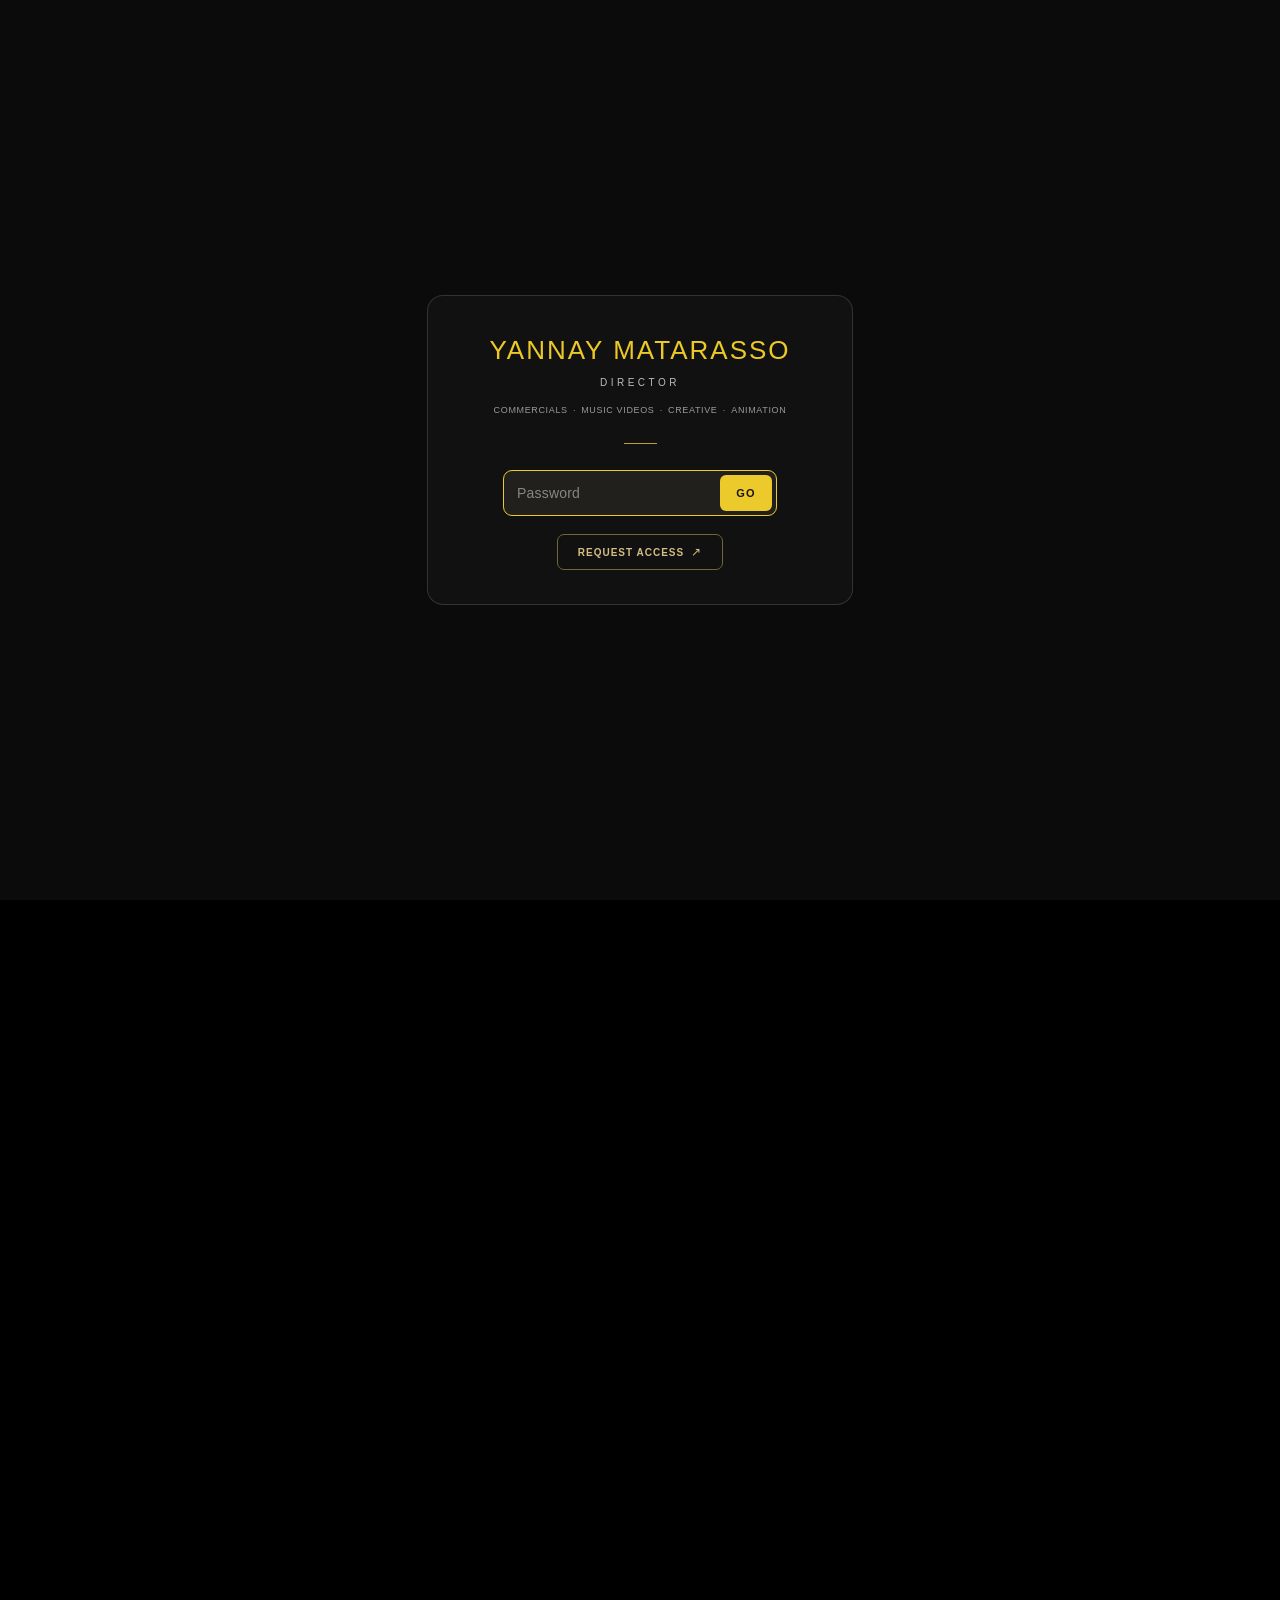
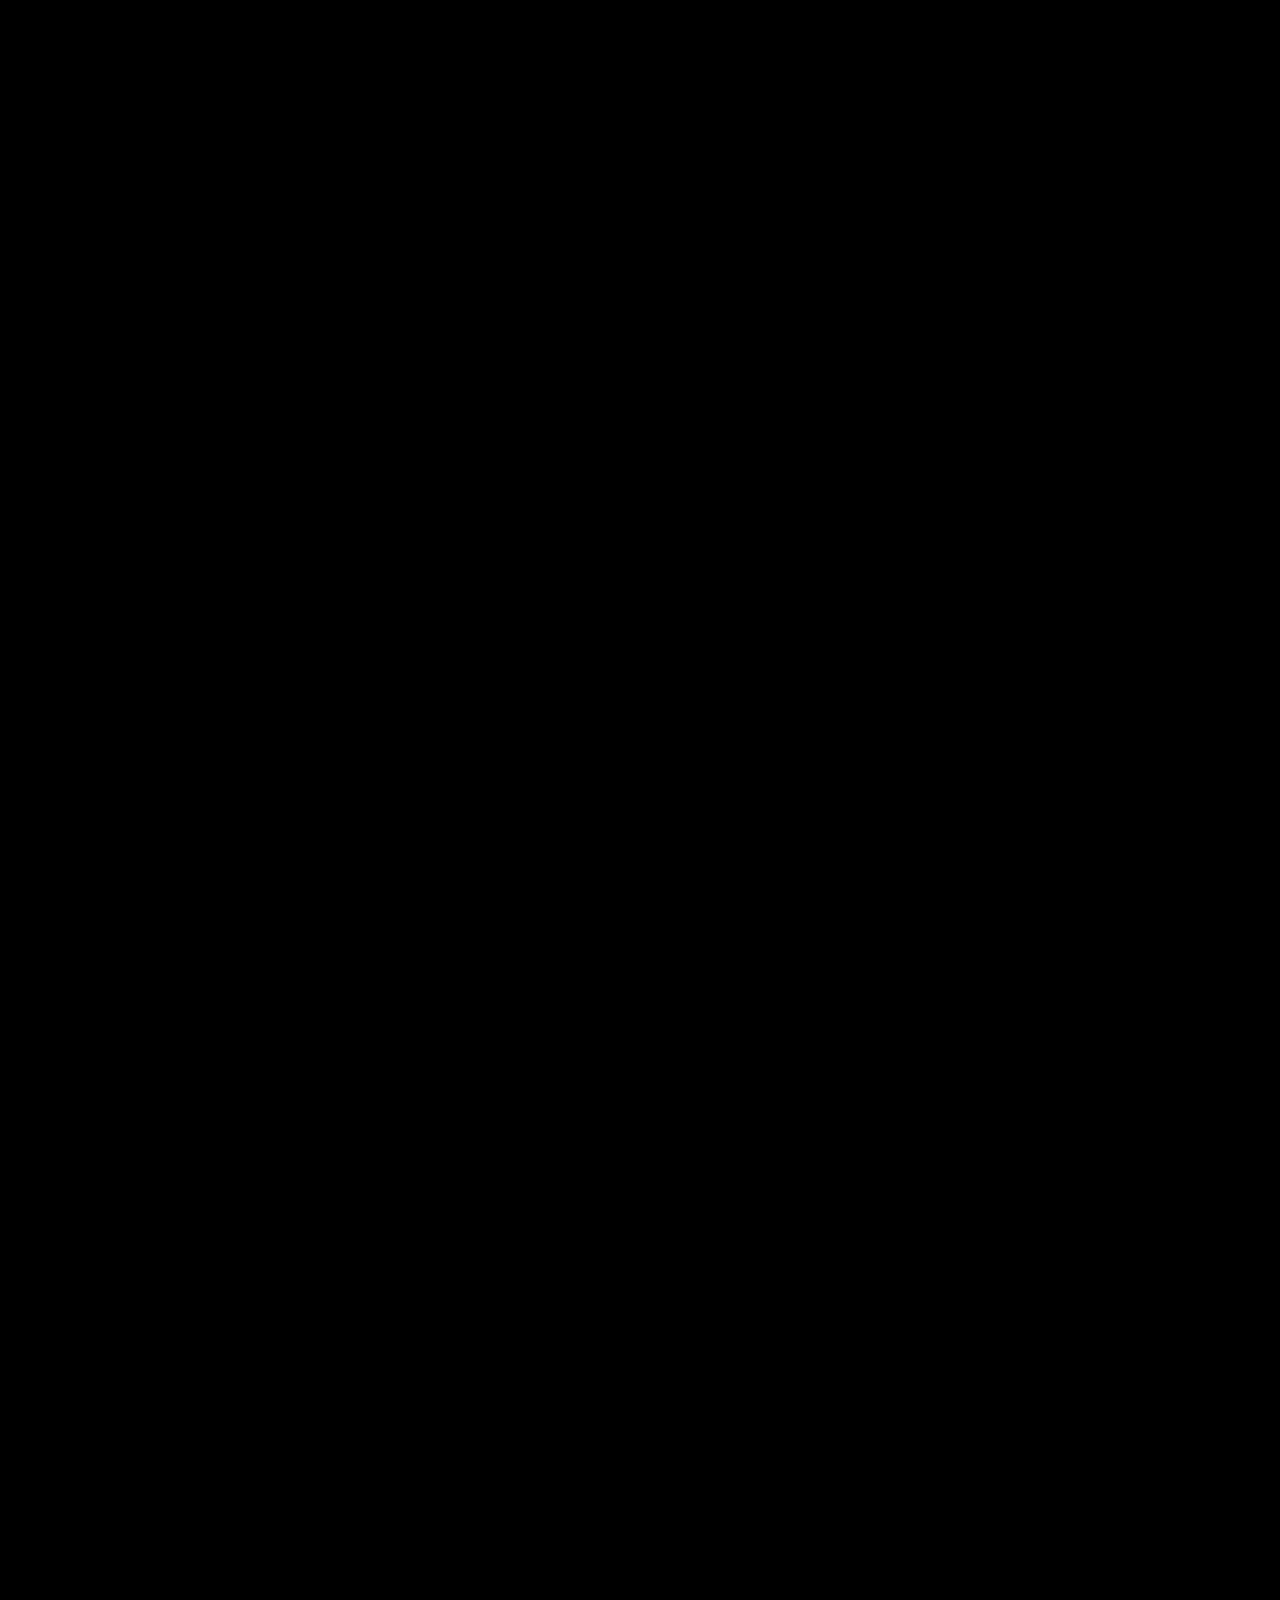
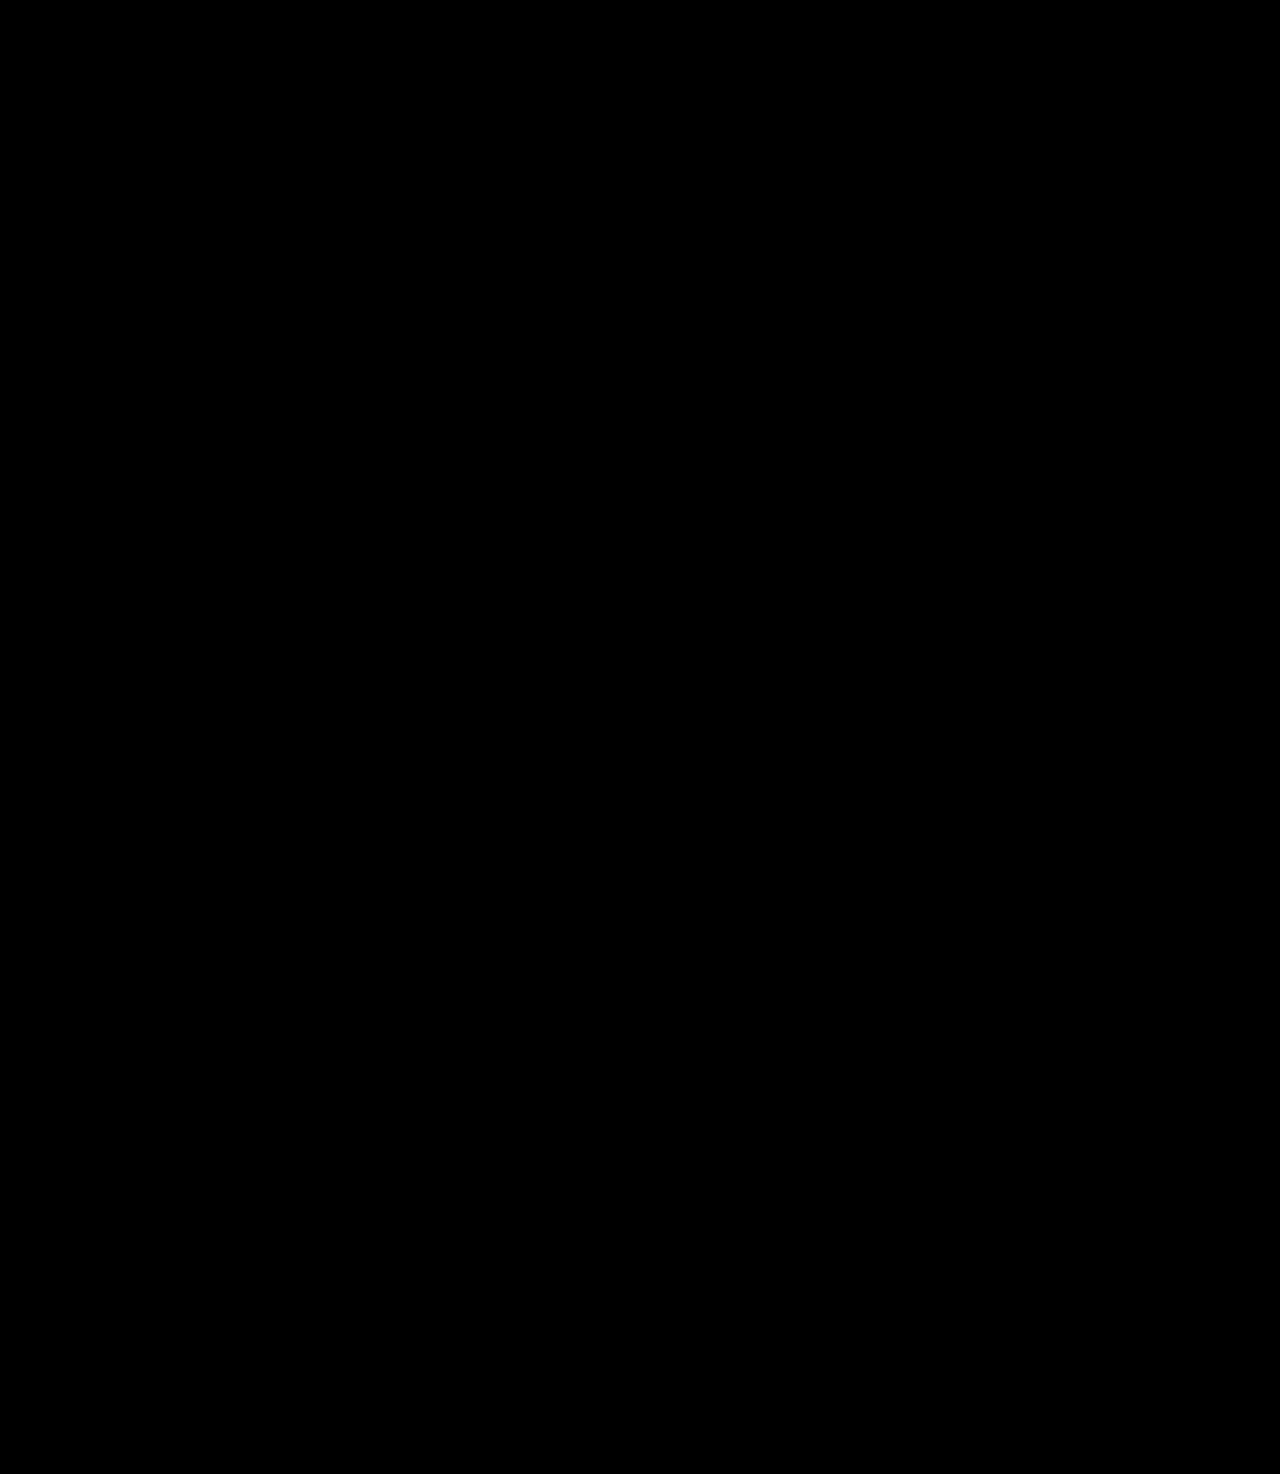
==== index.html @ bae0e979 "Add files via upload" ====
<!DOCTYPE html>
<html lang="en">
<head>
    <meta charset="UTF-8">
    <meta name="viewport" content="width=device-width, initial-scale=1.0">
    <title>Yannay Matarasso - Director</title>
    <style>
        * {
            margin: 0;
            padding: 0;
            box-sizing: border-box;
        }

        body {
            font-family: 'Helvetica Neue', Arial, sans-serif;
            background: #000;
            color: #fff;
            line-height: 1.6;
            position: relative;
            overflow-x: hidden; /* Prevent horizontal scrolling */
        }

        /* Password Protection Overlay */
        .password-overlay {
            position: fixed;
            top: 0;
            left: 0;
            width: 100%;
            height: 100%;
            background: #000;
            z-index: 9999;
            display: flex;
            align-items: center;
            justify-content: center;
            transition: opacity 0.5s ease, visibility 0.5s ease;
        }

        .password-overlay.hidden {
            opacity: 0;
            visibility: hidden;
        }

        .password-container {
            text-align: center;
            background: rgba(0, 0, 0, 0.9);
            padding: 3rem 2rem;
            border-radius: 10px;
            border: 1px solid rgba(255, 255, 255, 0.1);
            backdrop-filter: blur(20px);
            box-shadow: 0 20px 60px rgba(0, 0, 0, 0.8);
            max-width: 400px;
            width: 90%;
            position: relative;
        }

        .password-container::before {
            content: '';
            position: absolute;
            top: 50%;
            left: 50%;
            transform: translate(-50%, -50%);
            width: 120%;
            height: 120%;
            background: radial-gradient(ellipse at center, rgba(255, 255, 255, 0.1) 0%, rgba(255, 255, 255, 0.05) 30%, transparent 70%);
            filter: blur(20px);
            z-index: -1;
            animation: pulse-glow 4s ease-in-out infinite alternate;
        }

        .password-title {
            font-size: 2rem;
            font-weight: 100;
            letter-spacing: 8px;
            text-transform: uppercase;
            margin-bottom: 1rem;
            color: #FFD700;
            text-shadow: 0 0 20px rgba(255, 215, 0, 0.6), 0 0 40px rgba(255, 215, 0, 0.4);
        }

        .password-subtitle {
            font-size: 0.9rem;
            font-weight: 300;
            letter-spacing: 2px;
            margin-bottom: 2rem;
            opacity: 0.8;
            text-transform: uppercase;
        }

        .password-input {
            width: 100%;
            padding: 1rem;
            background: rgba(255, 255, 255, 0.1);
            border: 1px solid rgba(255, 255, 255, 0.2);
            border-radius: 5px;
            color: #fff;
            font-size: 1rem;
            letter-spacing: 2px;
            text-align: center;
            margin-bottom: 1.5rem;
            transition: border-color 0.3s ease, box-shadow 0.3s ease;
        }

        .password-input:focus {
            outline: none;
            border-color: #FFD700;
            box-shadow: 0 0 20px rgba(255, 215, 0, 0.3);
        }

        .password-input::placeholder {
            color: rgba(255, 255, 255, 0.5);
            letter-spacing: 1px;
        }

        .password-button {
            width: 100%;
            padding: 1rem;
            background: linear-gradient(45deg, #FFD700, #FFA500);
            border: none;
            border-radius: 5px;
            color: #000;
            font-size: 1rem;
            font-weight: 600;
            letter-spacing: 2px;
            text-transform: uppercase;
            cursor: pointer;
            transition: transform 0.3s ease, box-shadow 0.3s ease;
        }

        .password-button:hover {
            transform: translateY(-2px);
            box-shadow: 0 10px 30px rgba(255, 215, 0, 0.4);
        }

        .password-error {
            color: #ff4444;
            font-size: 0.8rem;
            margin-top: 1rem;
            opacity: 0;
            transition: opacity 0.3s ease;
        }

        .password-error.show {
            opacity: 1;
        }

        /* Main content initially hidden */
        .main-content {
            opacity: 0;
            transition: opacity 0.5s ease;
        }

        .main-content.show {
            opacity: 1;
        }



        /* Starfield background */
        body::after {
            content: '';
            position: fixed;
            top: 0;
            left: 0;
            width: 100%;
            height: 100%;
            background-image: 
                radial-gradient(2px 2px at 20px 30px, rgba(255,255,255,0.4), transparent),
                radial-gradient(2px 2px at 40px 70px, rgba(255,255,255,0.3), transparent),
                radial-gradient(1px 1px at 90px 40px, rgba(255,255,255,0.5), transparent),
                radial-gradient(1px 1px at 130px 80px, rgba(255,255,255,0.3), transparent),
                radial-gradient(2px 2px at 160px 30px, rgba(255,255,255,0.4), transparent),
                radial-gradient(1px 1px at 200px 90px, rgba(255,255,255,0.3), transparent),
                radial-gradient(2px 2px at 240px 50px, rgba(255,255,255,0.5), transparent),
                radial-gradient(1px 1px at 280px 10px, rgba(255,255,255,0.3), transparent),
                radial-gradient(2px 2px at 320px 70px, rgba(255,255,255,0.4), transparent),
                radial-gradient(1px 1px at 360px 40px, rgba(255,255,255,0.3), transparent),
                radial-gradient(2px 2px at 400px 90px, rgba(255,255,255,0.5), transparent),
                radial-gradient(1px 1px at 440px 20px, rgba(255,255,255,0.3), transparent),
                radial-gradient(2px 2px at 480px 60px, rgba(255,255,255,0.4), transparent),
                radial-gradient(1px 1px at 520px 90px, rgba(255,255,255,0.3), transparent),
                radial-gradient(2px 2px at 560px 30px, rgba(255,255,255,0.5), transparent),
                radial-gradient(1px 1px at 600px 80px, rgba(255,255,255,0.3), transparent),
                radial-gradient(2px 2px at 640px 50px, rgba(255,255,255,0.4), transparent),
                radial-gradient(1px 1px at 680px 10px, rgba(255,255,255,0.3), transparent),
                radial-gradient(2px 2px at 720px 70px, rgba(255,255,255,0.5), transparent),
                radial-gradient(1px 1px at 760px 40px, rgba(255,255,255,0.3), transparent),
                radial-gradient(1px 1px at 50px 120px, rgba(255,255,255,0.4), transparent),
                radial-gradient(2px 2px at 150px 150px, rgba(255,255,255,0.3), transparent),
                radial-gradient(1px 1px at 250px 180px, rgba(255,255,255,0.5), transparent),
                radial-gradient(2px 2px at 350px 200px, rgba(255,255,255,0.3), transparent),
                radial-gradient(1px 1px at 450px 220px, rgba(255,255,255,0.4), transparent),
                radial-gradient(2px 2px at 550px 180px, rgba(255,255,255,0.3), transparent),
                radial-gradient(1px 1px at 650px 160px, rgba(255,255,255,0.5), transparent),
                radial-gradient(2px 2px at 750px 200px, rgba(255,255,255,0.3), transparent);
            background-repeat: repeat;
            background-size: 800px 400px;
            pointer-events: none;
            z-index: -1;
            animation: sparkle 15s ease-in-out infinite;
        }

        @keyframes sparkle {
            0%, 100% { opacity: 1; }
            50% { opacity: 0.6; }
        }

        /* Header */
        .header {
            position: fixed;
            top: 0;
            width: 100%;
            padding: 2rem 3rem;
            display: flex;
            justify-content: space-between;
            align-items: center;
            background: rgba(0, 0, 0, 0.6);
            backdrop-filter: blur(15px);
            z-index: 1000;
            transition: background 0.3s ease;
        }

        .logo {
            font-size: 1.2rem;
            font-weight: 300;
            letter-spacing: 4px;
            color: #ccc;
        }

        .nav {
            display: flex;
            gap: 2rem;
        }

        .nav a {
            color: #fff;
            text-decoration: none;
            font-weight: 300;
            letter-spacing: 3px;
            font-size: 0.9rem;
            transition: opacity 0.3s ease;
        }

        .nav a:hover {
            opacity: 0.6;
        }

        /* Mobile Menu */
        .mobile-menu-btn {
            display: none;
            flex-direction: column;
            cursor: pointer;
            padding: 5px;
        }

        .mobile-menu-btn span {
            width: 22px;
            height: 1px;
            background: rgba(255, 255, 255, 0.7);
            margin: 4px 0;
            transition: 0.3s;
        }

        .mobile-nav {
            display: none;
            position: fixed;
            top: 0;
            left: 0;
            width: 100%;
            height: 100vh;
            background: rgba(0, 0, 0, 0.95);
            backdrop-filter: blur(20px);
            z-index: 1001;
            padding-top: 100px;
            text-align: center;
        }

        .mobile-nav.active {
            display: block;
        }

        .mobile-nav a {
            display: block;
            color: #fff;
            text-decoration: none;
            font-size: 1.5rem;
            font-weight: 300;
            letter-spacing: 3px;
            margin: 2rem 0;
            transition: opacity 0.3s ease;
        }

        .mobile-nav a:hover {
            opacity: 0.6;
        }

        .mobile-close {
            position: absolute;
            top: 2rem;
            right: 3rem;
            font-size: 2rem;
            color: #fff;
            cursor: pointer;
        }

        /* Hero Section - Desktop and Mobile Structure */
        .desktop-hero {
            display: block;
            height: 70vh;
            position: relative;
            overflow: hidden;
        }
        
        .mobile-hero {
            display: none;
        }

        /* Hero Section - Desktop */
        .hero {
            margin-top: 100px;
        }

        /* Background Video - Desktop */
        .desktop-hero .hero-video {
            position: absolute;
            top: 50%;
            left: 50%;
            width: 100%;
            height: 100%;
            transform: translate(-50%, -50%);
            z-index: 0;
            object-fit: contain; /* Shows full 16:9 video without cropping */
            opacity: 1;
        }

        /* Dark overlay on video */
        .hero-video-overlay {
            position: absolute;
            top: 50%;
            left: 50%;
            min-width: 100%;
            min-height: 100%;
            width: auto;
            height: auto;
            transform: translate(-50%, -50%);
            background: rgba(0, 0, 0, 0.5);
            z-index: 1;
        }

        .desktop-hero .hero-content {
            position: absolute;
            top: 50%;
            left: 50%;
            transform: translate(-50%, -50%);
            max-width: 1200px;
            text-align: center;
            z-index: 10;
        }

        .hero-content {
            max-width: 1200px;
            position: relative;
            z-index: 10;
        }

        /* Glow effect behind the name - Desktop only */
        .desktop-hero .hero-content::before {
            content: '';
            position: absolute;
            top: 50%;
            left: 50%;
            transform: translate(-50%, -50%);
            width: 100%;
            height: 150px;
            background: radial-gradient(ellipse at center, rgba(255, 255, 255, 0.1) 0%, rgba(255, 255, 255, 0.05) 30%, transparent 70%);
            filter: blur(20px);
            z-index: 2;
            animation: pulse-glow 4s ease-in-out infinite alternate;
        }

        @keyframes pulse-glow {
            0% { 
                opacity: 0.3;
                transform: translate(-50%, -50%) scale(1);
            }
            100% { 
                opacity: 0.6;
                transform: translate(-50%, -50%) scale(1.1);
            }
        }

        /* Main name styling */
        .hero-name {
            font-family: 'Helvetica Neue', Helvetica, Arial, sans-serif;
            font-size: 4.2rem;
            font-weight: 100;
            letter-spacing: 20px;
            text-transform: uppercase;
            margin-bottom: 0.5rem;
            color: #FFD700;
            text-shadow: 0 0 20px rgba(255, 215, 0, 0.6), 0 0 40px rgba(255, 215, 0, 0.4), 0 0 80px rgba(255, 215, 0, 0.2), 0 8px 16px rgba(0, 0, 0, 0.8);
            position: relative;
            z-index: 5;
            white-space: nowrap !important; /* Force single line always */
            overflow: visible !important; /* Ensure text is visible */
        }
        
        /* Desktop - keep names inline (includes iPads) */
        .desktop-hero .hero-name .last-name {
            display: inline !important; /* Keep inline on desktop and iPad */
        }
        
        .desktop-hero .hero-name .last-name::before {
            content: " " !important; /* Space between names on desktop */
        }
        
        /* Force no line breaks on desktop/iPad - additional enforcement */
        .desktop-hero .hero-name,
        .desktop-hero .hero-name .first-name,
        .desktop-hero .hero-name .last-name {
            white-space: nowrap !important;
            display: inline !important;
        }
        
        /* Default - all hero names stay inline unless specifically mobile portrait */
        .hero-name .last-name {
            display: inline !important;
        }
        
        .hero-name .last-name::before {
            content: " " !important;
        }

        .hero-title {
            font-family: 'Helvetica Neue', Arial, sans-serif;
            font-size: 1.2rem;
            font-weight: 200;
            letter-spacing: 6px;
            text-transform: uppercase;
            color: #fff;
            margin-bottom: 2rem;
            text-shadow: 0 0 10px rgba(0, 0, 0, 0.8), 0 0 20px rgba(0, 0, 0, 0.6), 2px 2px 4px rgba(0, 0, 0, 0.9);
        }

        .hero-description {
            font-size: 1rem;
            font-weight: 300;
            letter-spacing: 2px;
            color: #fff;
            font-style: italic;
            text-shadow: 0 0 10px rgba(0, 0, 0, 0.8), 0 0 20px rgba(0, 0, 0, 0.6), 2px 2px 4px rgba(0, 0, 0, 0.9);
        }

        /* Portfolio */
        .portfolio-section {
            padding: 4rem 3rem;
            max-width: 1400px;
            margin: 0 auto;
        }

        .section-title {
            font-size: 2rem;
            font-weight: 100;
            letter-spacing: 2px;
            margin-bottom: 3rem;
            text-align: center;
            opacity: 0.8;
            color: rgba(255, 255, 255, 0.8);
            text-transform: uppercase;
        }

        .video-grid {
            display: grid;
            grid-template-columns: repeat(auto-fill, minmax(350px, 1fr));
            gap: 1.5rem;
            margin-bottom: 4rem;
            justify-content: center;
        }

        .video-card {
            background: #111;
            border-radius: 0;
            overflow: hidden;
            cursor: pointer;
            transition: transform 0.3s ease, box-shadow 0.3s ease;
            position: relative;
        }

        .video-card:hover {
            transform: translateY(-5px);
            box-shadow: 0 20px 40px rgba(255, 255, 255, 0.1);
        }

        .video-thumbnail {
            position: relative;
            aspect-ratio: 16/9;
            overflow: hidden;
        }

        .video-thumbnail img {
            width: 100%;
            height: 100%;
            object-fit: cover;
            transition: opacity 0.3s ease;
        }

        /* Unified static thumbnail styles */
        .static-thumb {
            width: 100%;
            height: 100%;
            object-fit: cover;
            position: absolute;
            inset: 0;
            opacity: 1;
        }

        video.static-thumb {
            display: block;
            background: #111;
        }

        .video-info {
            padding: 1.5rem;
        }

        .video-info h3 {
            font-family: 'Helvetica Neue', Arial, sans-serif;
            font-size: 1rem;
            font-weight: 200;
            letter-spacing: 3px;
            margin-bottom: 0.3rem;
            text-transform: uppercase;
            color: #fff;
        }

        .video-info p {
            font-family: 'Helvetica Neue', Arial, sans-serif;
            font-size: 0.8rem;
            font-weight: 100;
            letter-spacing: 2px;
            opacity: 0.6;
            text-transform: uppercase;
            color: #fff;
        }

        /* About */
        .about-section {
            background: transparent;
            padding: 7rem 3rem;
            text-align: center;
            position: relative;
            overflow: hidden;
        }

        .about-section::before {
            content: '';
            position: absolute;
            inset: 0;
            background:
                linear-gradient(180deg, rgba(0,0,0,0.18), rgba(0,0,0,0.28)),
                radial-gradient(circle at 50% 18%, rgba(255,255,255,0.03), transparent 26%),
                radial-gradient(circle at 50% 52%, rgba(196, 161, 102, 0.04), transparent 24%);
            pointer-events: none;
        }

        .about-content {
            max-width: 820px;
            margin: 0 auto;
            position: relative;
            z-index: 1;
        }

        .about-content h2 {
            font-size: 3rem;
            font-weight: 100;
            letter-spacing: 6px;
            margin-bottom: 1.5rem;
            color: rgba(255,255,255,0.96);
        }

        .about-content p {
            font-size: 1.1rem;
            line-height: 1.9;
            font-weight: 300;
            opacity: 0.9;
            letter-spacing: 0.35px;
            max-width: 720px;
            margin: 0 auto;
        }

        .about-portrait-wrap {
            display: flex;
            justify-content: center;
            margin-top: 2.3rem;
            margin-bottom: 1.5rem;
        }

        .about-portrait {
            width: 208px;
            height: 208px;
            border-radius: 50%;
            overflow: hidden;
            position: relative;
            border: 1.5px solid rgba(203, 169, 109, 0.6);
            box-shadow:
                0 0 0 1px rgba(255,255,255,0.04),
                0 0 18px rgba(203, 169, 109, 0.08),
                0 18px 48px rgba(0, 0, 0, 0.6);
            background: radial-gradient(circle at 50% 28%, rgba(255,255,255,0.06), rgba(0,0,0,1) 68%);
        }

        .about-portrait::before {
            content: '';
            position: absolute;
            inset: 0;
            border-radius: 50%;
            box-shadow: inset 0 0 95px rgba(0,0,0,0.58);
            pointer-events: none;
            z-index: 1;
        }

        .about-portrait::after {
            content: '';
            position: absolute;
            inset: 10px;
            border-radius: 50%;
            border: 1px solid rgba(203, 169, 109, 0.18);
            pointer-events: none;
            z-index: 2;
        }

        .about-portrait img {
            width: 100%;
            height: 100%;
            object-fit: cover;
            object-position: center 20%;
            filter: grayscale(100%) contrast(1.8) brightness(1.02) saturate(0);
            transform: scale(1.14) translateX(15px);
        }

        .about-accent {
            width: 54px;
            height: 1px;
            background: linear-gradient(90deg, transparent, rgba(203, 169, 109, 0.95), transparent);
            margin: 0 auto 2.2rem;
            box-shadow: 0 0 12px rgba(203, 169, 109, 0.22);
        }

        /* Contact */
        .contact-section {
            padding: 6rem 3rem;
            text-align: center;
        }

        .contact-section h2 {
            font-size: 2.5rem;
            font-weight: 100;
            letter-spacing: 2px;
            margin-bottom: 2rem;
        }

        .contact-section a {
            font-size: 1.3rem;
            font-weight: 300;
            letter-spacing: 1px;
            color: #fff;
            text-decoration: none;
            transition: opacity 0.3s ease;
        }

        .contact-section a:hover {
            opacity: 0.6;
        }

        /* Video Modal */
        .video-modal {
            display: none;
            position: fixed;
            z-index: 2000;
            left: 0;
            top: 0;
            width: 100%;
            height: 100%;
            background-color: rgba(0, 0, 0, 0.9);
            overflow-y: auto;
        }

        .modal-content {
            position: relative;
            background-color: #000;
            margin: 5% auto;
            width: 90%;
            max-width: 1000px;
            aspect-ratio: 16/9;
            border-radius: 8px;
            overflow: hidden;
            box-shadow: 0 20px 60px rgba(0, 0, 0, 0.8);
        }

        .close-btn {
            position: absolute;
            top: -50px;
            right: 0;
            color: #fff;
            font-size: 2rem;
            font-weight: bold;
            cursor: pointer;
            z-index: 2001;
            transition: opacity 0.3s ease;
        }

        .close-btn:hover {
            opacity: 0.6;
        }

        #videoFrame,
        #directVideo {
            width: 100%;
            height: 100%;
            border: none;
            background: #000;
        }

        #directVideo {
            display: none;
            object-fit: contain;
        }

        /* Desktop responsive font sizing - prevent title line breaks */
        @media (max-width: 1400px) {
            .desktop-hero .hero-name {
                font-size: 3.5rem;
                letter-spacing: 16px;
            }
        }
        
        @media (max-width: 1300px) {
            .desktop-hero .hero-name {
                font-size: 3.0rem;
                letter-spacing: 10px;
            }
        }
        
        @media (max-width: 1200px) {
            .desktop-hero .hero-name {
                font-size: 2.6rem;
                letter-spacing: 6px;
            }
        }
        
        /* Specific fix for iPad landscape and similar sizes */
        @media (max-width: 1194px) and (min-width: 900px) {
            .desktop-hero .hero-name {
                font-size: 2.2rem !important;
                letter-spacing: 4px !important;
                white-space: nowrap !important;
            }
        }
        
        @media (max-width: 1100px) {
            .desktop-hero .hero-name {
                font-size: 2.0rem;
                letter-spacing: 3px;
            }
        }
        
        @media (max-width: 1000px) {
            .desktop-hero .hero-name {
                font-size: 1.8rem;
                letter-spacing: 2px;
            }
        }
        
        @media (max-width: 900px) and (min-width: 769px) {
            .desktop-hero .hero-name {
                font-size: 1.6rem;
                letter-spacing: 2px;
            }
        }
        
        /* Ensure desktop always has space, never line break */
        .desktop-hero .hero-name .last-name::before {
            content: " " !important;
            white-space: normal !important;
        }

        /* Mobile Landscape Orientation - PHONES (not iPads) - Title under video */
        @media (max-width: 767px) and (orientation: landscape) and (max-height: 1024px) {
            .mobile-hero {
                display: flex !important;
                flex-direction: column !important;
                height: 100vh !important;
                width: 100% !important;
            }
            
            .mobile-video-section {
                height: 60vh !important;
                width: 100% !important;
                margin-bottom: 0 !important;
                position: relative !important;
                overflow: hidden !important;
                background: #000 !important;
            }
            
            .mobile-video-section .hero-video {
                position: absolute !important;
                top: 50% !important;
                left: 50% !important;
                width: 100% !important;
                height: 100% !important;
                transform: translate(-50%, -50%) !important;
                object-fit: contain !important;
                z-index: 1 !important;
            }
            
            .mobile-text-section {
                height: 40vh !important;
                width: 100% !important;
                padding: 1rem !important;
                display: flex !important;
                align-items: center !important;
                justify-content: center !important;
                position: relative !important;
                background: transparent !important;
                z-index: 10 !important;
            }
            
            .mobile-text-section::before {
                content: '' !important;
                position: absolute !important;
                top: 50% !important;
                left: 50% !important;
                transform: translate(-50%, -50%) !important;
                width: 100% !important;
                height: 80px !important;
                background: radial-gradient(ellipse at center, rgba(255, 255, 255, 0.15) 0%, rgba(255, 255, 255, 0.08) 30%, transparent 70%) !important;
                filter: blur(10px) !important;
                z-index: 2 !important;
                animation: pulse-glow 4s ease-in-out infinite alternate !important;
            }
            
            .mobile-text-section .hero-content {
                position: relative !important;
                z-index: 5 !important;
                text-align: center !important;
                top: auto !important;
                left: auto !important;
                transform: none !important;
            }
            
            .mobile-text-section .hero-name {
                font-size: 1.8rem !important;
                letter-spacing: 4px !important;
                margin-bottom: 0.5rem !important;
                white-space: nowrap !important; /* Keep single line in landscape */
                position: relative !important;
                top: auto !important;
                left: auto !important;
                transform: none !important;
            }
            
            /* Keep names inline for landscape - override the block display */
            .mobile-text-section .hero-name .last-name {
                display: inline !important; /* Keep inline in landscape */
            }
            
            /* Remove line break for landscape */
            .mobile-text-section .hero-name .last-name::before {
                content: " " !important; /* Space instead of line break */
            }
            
            .mobile-text-section .hero-title {
                font-size: 0.8rem !important;
                letter-spacing: 2px !important;
                margin-bottom: 0.5rem !important;
                position: relative !important;
                top: auto !important;
                left: auto !important;
                transform: none !important;
            }
            
            .mobile-text-section .hero-description {
                font-size: 0.7rem !important;
                letter-spacing: 1px !important;
                position: relative !important;
                top: auto !important;
                left: auto !important;
                transform: none !important;
            }
        }
        @media (max-width: 768px) {
            .header {
                padding: 1rem 2rem;
            }
            
            .nav {
                display: none;
            }
            
            .mobile-menu-btn {
                display: flex;
            }
            
            /* Show mobile hero, hide desktop hero */
            .desktop-hero {
                display: none;
            }
            
            .mobile-hero {
                display: block;
            }
            
            /* MOBILE HERO CHANGES - Separate video and text sections */
            .hero {
                margin-top: 60px;
            }
            
            /* Mobile Video Section */
            .mobile-video-section {
                width: 100%;
                height: 40vh; /* Adjust height as needed */
                position: relative;
                overflow: hidden;
                background: #000;
                margin-bottom: 2rem;
            }
            
            .mobile-video-section .hero-video {
                position: absolute;
                top: 50%;
                left: 50%;
                width: 100%;
                height: 100%;
                transform: translate(-50%, -50%);
                object-fit: contain; /* Prevent cropping - shows full video with letterboxing if needed */
                z-index: 1;
            }
            
            /* Mobile Text Section - FIXED TO PREVENT TEXT CUTOFF */
            .mobile-text-section {
                width: 100%;
                padding: 2rem 0.5rem; /* Reduced side padding to give more space */
                text-align: center;
                background: transparent;
                position: relative;
                z-index: 10;
                /* REMOVED overflow-x: hidden that was cutting off text */
            }
            
            /* Glow effect behind mobile text */
            .mobile-text-section::before {
                content: '';
                position: absolute;
                top: 50%;
                left: 50%;
                transform: translate(-50%, -50%);
                width: 100%;
                height: 120px;
                background: radial-gradient(ellipse at center, rgba(255, 255, 255, 0.15) 0%, rgba(255, 255, 255, 0.08) 30%, transparent 70%);
                filter: blur(15px);
                z-index: 2;
                animation: pulse-glow 4s ease-in-out infinite alternate;
            }
            
            .mobile-text-section .hero-content {
                position: relative;
                z-index: 5;
                width: 100%; /* Full width to prevent cutoff */
                margin: 0 auto; /* Center the content */
            }
            
            .hero-name {
                font-size: 2.2rem; /* Slightly reduced from 2.5rem */
                letter-spacing: 3px; /* REDUCED from 8px to prevent overflow */
                text-shadow: 0 0 15px rgba(255, 215, 0, 0.7), 0 0 30px rgba(255, 215, 0, 0.5), 0 0 60px rgba(255, 215, 0, 0.3), 0 6px 12px rgba(0, 0, 0, 0.8);
                margin-bottom: 1rem;
                white-space: nowrap; /* Prevent line breaking */
                overflow: visible; /* Allow text to be visible */
            }

            .hero-title {
                font-size: 1rem;
                letter-spacing: 3px; /* Reduced from 4px */
                text-shadow: 0 0 12px rgba(0, 0, 0, 0.9), 0 0 24px rgba(0, 0, 0, 0.7), 2px 2px 6px rgba(0, 0, 0, 1);
                margin-bottom: 1rem;
            }

            .hero-description {
                font-size: 0.9rem;
                letter-spacing: 1px;
                text-shadow: 0 0 12px rgba(0, 0, 0, 0.9), 0 0 24px rgba(0, 0, 0, 0.7), 2px 2px 6px rgba(0, 0, 0, 1);
            }
            
            .portfolio-section {
                padding: 2rem 1rem;
            }

            .about-section {
                padding: 4.5rem 1.5rem;
            }

            .about-content h2 {
                font-size: 2.2rem;
                letter-spacing: 4px;
            }

            .about-portrait {
                width: 166px;
                height: 166px;
            }
            
            .video-grid {
                grid-template-columns: 1fr;
                gap: 1rem;
            }
            
            .modal-content {
                width: 95%;
                margin: 2% auto;
                aspect-ratio: 16/9;
            }

            /* Mobile backup: Force hide GIFs */
            .gif-preview {
                display: none !important;
                opacity: 0 !important;
            }
            
            .static-thumb {
                opacity: 1 !important;
            }
        }

        /* Additional fix for very small screens */
        @media (max-width: 480px) {
            .hero-name {
                font-size: 1.8rem !important; /* Even smaller for very small screens */
                letter-spacing: 2px !important; /* Minimal letter spacing */
            }
            
            .mobile-text-section {
                padding: 2rem 0.25rem !important; /* Even less padding */
            }
        }

        /* Fix for extra small screens */
        @media (max-width: 360px) {
            .hero-name {
                font-size: 1.5rem !important;
                letter-spacing: 1px !important;
            }
        }
    
        /* =========================================================
           2026 CINEMATIC DESIGN TEST
           Inspired by the interaction/layout ideas in the supplied
           Larkin Seiple reference, adapted to Yannay's existing site.
           ========================================================= */

        :root {
            --hero-shift: 0px;
            --hero-opacity: 1;
        }

        /* HERO: full bleed, fixed behind the page while the work rises over it */
        .hero {
            height: 100vh !important;
            height: 100svh !important;
            margin-top: 0 !important;
            position: relative;
            z-index: 0;
            background: #000;
        }

        /* Use one consistent hero treatment on desktop + mobile */
        .desktop-hero {
            display: block !important;
            position: fixed !important;
            inset: 0 !important;
            width: 100vw !important;
            height: 100vh !important;
            height: 100svh !important;
            overflow: hidden !important;
            z-index: 0 !important;
            pointer-events: none;
            background: #000;
        }

        .mobile-hero {
            display: none !important;
        }

        .desktop-hero .hero-video {
            position: absolute !important;
            inset: 0 !important;
            top: 0 !important;
            left: 0 !important;
            width: 100vw !important;
            height: 100vh !important;
            height: 100svh !important;
            transform: scale(1.015) !important;
            object-fit: cover !important;
            object-position: center center !important;
            opacity: 1 !important;
        }

        .hero-video-overlay {
            position: absolute !important;
            inset: 0 !important;
            top: 0 !important;
            left: 0 !important;
            width: 100% !important;
            height: 100% !important;
            min-width: 0 !important;
            min-height: 0 !important;
            transform: none !important;
            background:
                linear-gradient(
                    180deg,
                    rgba(0,0,0,0.20) 0%,
                    rgba(0,0,0,0.16) 45%,
                    rgba(0,0,0,0.30) 100%
                ) !important;
            z-index: 1 !important;
        }

        .desktop-hero .hero-content {
            position: absolute !important;
            top: 50% !important;
            left: 50% !important;
            width: min(94vw, 1300px) !important;
            max-width: none !important;
            text-align: center !important;
            z-index: 3 !important;
            opacity: var(--hero-opacity) !important;
            transform:
                translate3d(-50%, -50%, 0)
                translateY(var(--hero-shift)) !important;
            will-change: transform, opacity;
        }

        /* Slightly cleaner hero typography for the full-screen treatment */
        .desktop-hero .hero-name {
            font-size: clamp(2rem, 4.1vw, 4.6rem) !important;
            letter-spacing: clamp(4px, 1.05vw, 20px) !important;
            line-height: 1.05 !important;
            margin-bottom: 0.65rem !important;
        }

        .desktop-hero .hero-title {
            font-size: clamp(0.8rem, 1.05vw, 1.2rem) !important;
            letter-spacing: clamp(3px, 0.42vw, 7px) !important;
            margin-bottom: 1rem !important;
        }

        .desktop-hero .hero-description {
            font-size: clamp(0.72rem, 0.9vw, 1rem) !important;
            letter-spacing: clamp(1px, 0.17vw, 3px) !important;
        }

        /* Header is transparent over the hero, then gains a dark glass background */
        .header {
            background: linear-gradient(
                180deg,
                rgba(0,0,0,0.48) 0%,
                rgba(0,0,0,0.16) 62%,
                rgba(0,0,0,0) 100%
            ) !important;
            backdrop-filter: none !important;
            -webkit-backdrop-filter: none !important;
            transition:
                background 350ms ease,
                backdrop-filter 350ms ease,
                padding 350ms ease !important;
        }

        body.hero-scrolled .header {
            background: rgba(0,0,0,0.82) !important;
            backdrop-filter: blur(14px) !important;
            -webkit-backdrop-filter: blur(14px) !important;
        }

        /* WORK: full-width cinematic grid, close to the reference proportions */
        .portfolio-section {
            position: relative !important;
            z-index: 5 !important;
            width: 100% !important;
            max-width: none !important;
            margin: 0 !important;
            padding:
                clamp(4.5rem, 7vw, 7rem)
                1.4vw
                clamp(5rem, 8vw, 8rem) !important;
            background: #000 !important;
        }

        .section-title {
            font-size: clamp(0.78rem, 0.85vw, 1rem) !important;
            font-weight: 300 !important;
            letter-spacing: 0.38em !important;
            margin: 0 0 clamp(1.2rem, 2vw, 2rem) !important;
            text-align: center !important;
            color: rgba(255,255,255,0.76) !important;
            opacity: 1 !important;
        }

        .video-grid {
            display: grid !important;
            grid-template-columns: repeat(3, minmax(0, 1fr)) !important;
            gap: 1.4vw !important;
            width: 100% !important;
            margin: 0 0 clamp(4rem, 6vw, 6rem) !important;
        }

        .video-card {
            position: relative !important;
            width: 100% !important;
            aspect-ratio: 2.19 / 1 !important;
            min-width: 0 !important;
            overflow: hidden !important;
            border-radius: 0 !important;
            background: #080808 !important;
            transform: none !important;
            box-shadow: none !important;
        }

        .video-card:hover {
            transform: none !important;
            box-shadow: none !important;
        }

        .video-thumbnail {
            position: absolute !important;
            inset: 0 !important;
            width: 100% !important;
            height: 100% !important;
            aspect-ratio: auto !important;
            overflow: hidden !important;
            background: #080808;
        }

        .video-thumbnail img,
        .video-thumbnail video.static-thumb,
        .video-thumbnail .static-thumb,
        .video-thumbnail .gif-preview {
            width: 100% !important;
            height: 100% !important;
            object-fit: cover !important;
        }

        .video-thumbnail img,
        .video-thumbnail video.static-thumb,
        .video-thumbnail .static-thumb {
            transition:
                opacity 350ms ease,
                transform 900ms cubic-bezier(.2,.7,.2,1) !important;
            transform: scale(1.001);
        }

        /* Existing project names become the hover caption instead of sitting below */
        .video-info {
            position: absolute !important;
            inset: 0 !important;
            z-index: 6 !important;
            padding: 1rem !important;
            display: flex !important;
            flex-direction: column !important;
            align-items: center !important;
            justify-content: center !important;
            text-align: center !important;
            pointer-events: none !important;
            opacity: 0 !important;
            background: rgba(0,0,0,0.18) !important;
            transition: opacity 250ms ease !important;
        }

        .video-info h3 {
            margin: 0 !important;
            max-width: 92% !important;
            color: #fff !important;
            opacity: 1 !important;
            font-family: 'Helvetica Neue', Helvetica, Arial, sans-serif !important;
            font-size: clamp(0.78rem, 1.02vw, 1.15rem) !important;
            font-weight: 300 !important;
            line-height: 1.35 !important;
            letter-spacing: clamp(3px, 0.38vw, 8px) !important;
            text-transform: uppercase !important;
            text-shadow: 0 2px 18px rgba(0,0,0,0.75) !important;
            transform: translateY(8px);
            transition: transform 300ms ease !important;
        }

        .video-info p {
            display: none !important;
        }

        /* Hover interaction only where a true mouse/trackpad hover exists */
        @media (hover: hover) and (pointer: fine) {
            .video-card:hover .video-info {
                opacity: 1 !important;
            }

            .video-card:hover .video-info h3 {
                transform: translateY(0);
            }

            .video-card:hover .static-thumb {
                opacity: 0 !important;
            }

            .video-card:hover .gif-preview {
                opacity: 1 !important;
            }

            .video-card.no-gif:hover .static-thumb {
                opacity: 1 !important;
                transform: scale(1.025);
            }
        }

        /* On touch screens: no fake/sticky hover state and no hidden thumbnails */
        @media (hover: none), (pointer: coarse) {
            .video-info {
                opacity: 0 !important;
                display: none !important;
            }

            .video-card:hover .static-thumb,
            .static-thumb {
                opacity: 1 !important;
            }

            .video-card:hover .gif-preview,
            .gif-preview {
                display: none !important;
                opacity: 0 !important;
            }
        }

        /* Everything after WORK must fully cover the fixed hero */
        .about-section,
        .contact-section {
            position: relative !important;
            z-index: 5 !important;
            background-color: #000 !important;
        }

        /* Tablet */
        @media (max-width: 980px) {
            .video-grid {
                grid-template-columns: repeat(2, minmax(0, 1fr)) !important;
                gap: 1.6vw !important;
            }

            .portfolio-section {
                padding-left: 1.6vw !important;
                padding-right: 1.6vw !important;
            }
        }

        /* Phones */
        @media (max-width: 640px) {
            .header {
                padding: 1rem 1.25rem !important;
            }

            .desktop-hero .hero-content {
                width: 94vw !important;
            }

            .desktop-hero .hero-name {
                font-size: clamp(1.72rem, 8vw, 2.4rem) !important;
                letter-spacing: clamp(2px, 1.3vw, 5px) !important;
                white-space: nowrap !important;
            }

            .desktop-hero .hero-title {
                font-size: 0.82rem !important;
                letter-spacing: 3px !important;
            }

            .desktop-hero .hero-description {
                width: 88vw;
                margin-left: auto;
                margin-right: auto;
                font-size: 0.72rem !important;
                line-height: 1.55;
            }

            .portfolio-section {
                padding:
                    4rem
                    10px
                    5rem !important;
            }

            .video-grid {
                grid-template-columns: 1fr !important;
                gap: 10px !important;
                margin-bottom: 4rem !important;
            }

            .video-card {
                aspect-ratio: 16 / 9 !important;
            }

            .section-title {
                margin-bottom: 1rem !important;
            }
        }

        @media (prefers-reduced-motion: reduce) {
            .desktop-hero .hero-content {
                transform: translate3d(-50%, -50%, 0) !important;
                opacity: 1 !important;
            }

            .video-thumbnail img,
            .video-thumbnail video.static-thumb,
            .video-info,
            .video-info h3 {
                transition: none !important;
            }
        }

    
        /* =========================================================
           R2 HOVER PREVIEWS — TINY DEDICATED PREVIEW FILES
           ========================================================= */

        .r2-hover-preview {
            position: absolute;
            inset: 0;
            width: 100%;
            height: 100%;
            object-fit: cover;
            object-position: center center;
            z-index: 4;
            opacity: 0;
            pointer-events: none;
            background: #080808;
            transition: opacity 140ms ease;
        }

        /* The movie only becomes visible while actually hovering.
           It can be fully loaded/prepared invisibly beforehand. */
        .r2-hover-preview.is-active.is-ready {
            opacity: 1;
        }

        /* Never fade the original thumbnail merely because the card is hovered.
           The prepared MP4 covers it only when its first frame is ready. */
        @media (hover: hover) and (pointer: fine) {
            .video-card:hover .static-thumb,
            .video-card .static-thumb {
                opacity: 1 !important;
            }
        }

        /* Touch devices keep only their normal static thumbnails. */
        @media (hover: none), (pointer: coarse) {
            .r2-hover-preview {
                display: none !important;
            }
        }

    
        /* =========================================================
           LARKIN-STYLE NAV REVEAL
           The navigation lives just below the full-screen hero.
           It rises into view from the bottom as the user scrolls,
           then sticks to the top for the rest of the page.
           ========================================================= */

        html {
            scroll-behavior: smooth;
        }

        .header {
            position: sticky !important;
            position: -webkit-sticky !important;
            top: 0 !important;
            left: auto !important;
            right: auto !important;
            width: 100% !important;
            z-index: 1000 !important;
            margin: 0 !important;
            background: rgba(0, 0, 0, 0.96) !important;
            backdrop-filter: none !important;
            -webkit-backdrop-filter: none !important;
            box-shadow: none !important;
            transition: none !important;
        }

        /* Override the earlier scroll-state treatment:
           once this bar exists, it remains clean and solid. */
        body.hero-scrolled .header {
            background: rgba(0, 0, 0, 0.96) !important;
            backdrop-filter: none !important;
            -webkit-backdrop-filter: none !important;
        }

        /* Small scroll cue inspired by the reference site's down arrow. */
        .hero-scroll-cue {
            position: absolute;
            left: 50%;
            bottom: clamp(22px, 3.2vh, 38px);
            width: 44px;
            height: 44px;
            transform: translateX(-50%);
            z-index: 30;
            display: flex;
            align-items: center;
            justify-content: center;
            opacity: 0.82;
            text-decoration: none;
            cursor: pointer;
            pointer-events: auto;
            transition: opacity 180ms ease;
        }

        .hero-scroll-cue:hover {
            opacity: 1;
        }

        .hero-scroll-cue-arrow {
            display: block;
            width: 17px;
            height: 17px;
            border-right: 1.5px solid rgba(255,255,255,0.94);
            border-bottom: 1.5px solid rgba(255,255,255,0.94);
            transform: rotate(45deg);
            animation: hero-arrow-drift 1.8s ease-in-out infinite;
        }

        @keyframes hero-arrow-drift {
            0%, 100% { transform: translateY(-3px) rotate(45deg); }
            50%      { transform: translateY(5px) rotate(45deg); }
        }

        /* Anchored nav links should not hide section titles behind the sticky bar. */
        #work,
        #about,
        #contact {
            scroll-margin-top: 90px;
        }

        @media (max-width: 640px) {
            .hero-scroll-cue {
                bottom: 18px;
                width: 40px;
                height: 40px;
            }

            .hero-scroll-cue-arrow {
                width: 15px;
                height: 15px;
            }
        }

        @media (prefers-reduced-motion: reduce) {
            html {
                scroll-behavior: auto;
            }

            .hero-scroll-cue-arrow {
                animation: none;
            }
        }

    
        /* =========================================================
           SCROLL-POSITION FADES
           Nav fades in as it first rises from the bottom of the hero.
           Arrow fades away early in the scroll.
           ========================================================= */

        body {
            --nav-scroll-opacity: 0;
            --arrow-scroll-opacity: 0.82;
        }

        .header {
            opacity: var(--nav-scroll-opacity) !important;
            will-change: opacity;
        }

        .hero-scroll-cue {
            opacity: var(--arrow-scroll-opacity) !important;
            will-change: opacity;
        }

        .hero-scroll-cue.is-hidden {
            pointer-events: none;
        }

    
        /* =========================================================
           LARKIN-STYLE MENU FADE — corrected
           The BLACK BAR itself is always fully opaque.
           ONLY the menu/logo content fades.
           ========================================================= */

        .header {
            opacity: 1 !important;
            background: #000 !important;
        }

        .header .logo,
        .header .nav,
        .header .mobile-menu-btn {
            opacity: var(--nav-text-opacity, 0);
            pointer-events: none;
            transition: none !important;
            will-change: opacity;
        }

        body.nav-text-interactive .header .logo,
        body.nav-text-interactive .header .nav,
        body.nav-text-interactive .header .mobile-menu-btn {
            pointer-events: auto;
        }

    
        /* Hide the native Chromium/WebKit overflow/download controls.
           Play/pause, volume and fullscreen remain available. */
        #directVideo::-webkit-media-controls-overflow-button,
        #directVideo::-webkit-media-controls-download-button {
            display: none !important;
        }

    
        /* =========================================================
           MODERN CUSTOM VIDEO PLAYER
           Floating minimal controls, auto-hidden after 1 second.
           ========================================================= */

        .custom-video-shell {
            position: relative;
            width: 100%;
            height: 100%;
            display: none;
            background: #000;
            overflow: hidden;
            user-select: none;
            -webkit-user-select: none;
        }

        .custom-video-shell #directVideo {
            display: block !important;
            width: 100%;
            height: 100%;
            object-fit: contain;
            background: #000;
        }

        .custom-video-shell.controls-hidden {
            cursor: none;
        }

        .custom-video-controls {
            position: absolute;
            left: 50%;
            bottom: 18px;
            z-index: 20;
            width: min(720px, calc(100% - 40px));
            transform: translateX(-50%);
            display: flex;
            align-items: center;
            gap: 9px;
            padding: 8px 11px;
            border: 1px solid rgba(255,255,255,0.13);
            border-radius: 15px;
            background: rgba(15,15,15,0.58);
            -webkit-backdrop-filter: blur(16px) saturate(120%);
            backdrop-filter: blur(16px) saturate(120%);
            box-shadow: 0 10px 32px rgba(0,0,0,0.22);
            opacity: 1;
            visibility: visible;
            transition: opacity 180ms ease, transform 180ms ease, visibility 180ms step-start;
        }

        .custom-video-shell.controls-hidden .custom-video-controls {
            opacity: 0;
            visibility: hidden;
            transform: translateX(-50%) translateY(5px);
            pointer-events: none;
            transition: opacity 180ms ease, transform 180ms ease, visibility 180ms step-end;
        }

        .custom-control-btn {
            appearance: none;
            -webkit-appearance: none;
            width: 34px;
            height: 34px;
            flex: 0 0 34px;
            display: inline-flex;
            align-items: center;
            justify-content: center;
            border: 0;
            border-radius: 50%;
            padding: 0;
            margin: 0;
            background: transparent;
            color: rgba(255,255,255,0.94);
            cursor: pointer;
            transition: background 140ms ease, transform 140ms ease;
        }

        .custom-control-btn:hover {
            background: rgba(255,255,255,0.10);
        }

        .custom-control-btn:active {
            transform: scale(0.94);
        }

        .custom-control-btn svg {
            width: 18px;
            height: 18px;
            fill: currentColor;
            display: block;
        }

        .play-btn svg {
            width: 20px;
            height: 20px;
        }

        .custom-video-seek,
        .custom-volume-slider {
            appearance: none;
            -webkit-appearance: none;
            height: 3px;
            border-radius: 999px;
            background: rgba(255,255,255,0.28);
            cursor: pointer;
        }

        .custom-video-seek {
            min-width: 0;
            flex: 1 1 auto;
        }

        .custom-volume-slider {
            width: 68px;
        }

        .custom-video-seek::-webkit-slider-thumb,
        .custom-volume-slider::-webkit-slider-thumb {
            appearance: none;
            -webkit-appearance: none;
            width: 10px;
            height: 10px;
            border-radius: 50%;
            border: 0;
            background: #fff;
        }

        .custom-video-seek::-moz-range-thumb,
        .custom-volume-slider::-moz-range-thumb {
            width: 10px;
            height: 10px;
            border-radius: 50%;
            border: 0;
            background: #fff;
        }

        .volume-wrap {
            display: flex;
            align-items: center;
            width: 68px;
        }

        .icon-pause,
        .icon-muted {
            display: none !important;
        }

        .custom-video-shell.is-playing .icon-play {
            display: none !important;
        }

        .custom-video-shell.is-playing .icon-pause {
            display: block !important;
        }

        .custom-video-shell.is-muted .icon-volume {
            display: none !important;
        }

        .custom-video-shell.is-muted .icon-muted {
            display: block !important;
        }

        .custom-video-shell:fullscreen,
        .custom-video-shell:-webkit-full-screen {
            width: 100%;
            height: 100%;
            background: #000;
        }

        @media (max-width: 640px) {
            .custom-video-controls {
                bottom: 12px;
                width: calc(100% - 24px);
                gap: 6px;
                padding: 7px 9px;
                border-radius: 13px;
            }

            .custom-control-btn {
                width: 32px;
                height: 32px;
                flex-basis: 32px;
            }

            .volume-wrap {
                display: none;
            }
        }

        @media (prefers-reduced-motion: reduce) {
            .custom-video-controls,
            .custom-control-btn {
                transition: none !important;
            }
        }

    
        /* =========================================================
           MOBILE + IPAD VIEWPORT / OVERSCROLL FIXES
           ========================================================= */

        html,
        body {
            width: 100%;
            max-width: 100%;
            background: #000 !important;

            /* Prevent real horizontal overflow first, then use clip where supported. */
            overflow-x: hidden !important;
            overflow-x: clip !important;

            /* Prevent browser rubber-band from exposing the fixed hero underneath. */
            overscroll-behavior-x: none;
            overscroll-behavior-y: none;
            overscroll-behavior: none;
        }

        .main-content,
        .hero,
        .portfolio-section,
        .about-section,
        .contact-section {
            width: 100%;
            max-width: 100%;
            overflow-x: hidden;
            overflow-x: clip;
        }

        /* Once the hero has completely left the page, it no longer needs
           to remain fixed behind the rest of the site. Hiding it means that
           even browser-edge bounce can only reveal black, never the reel. */
        body.hero-offstage .desktop-hero {
            visibility: hidden !important;
            opacity: 0 !important;
        }

        /* Long contact text must never make the document wider than the screen. */
        .contact-section {
            overflow: hidden !important;
        }

        .contact-section a {
            display: inline-block;
            max-width: 100%;
            overflow-wrap: anywhere;
            word-break: break-word;
        }

        /* iPhone / iPad: use the ACTUAL visible browser viewport.
           100svh was too short in some mobile browser states, which allowed
           the black WORK section to show on the first frame. */
        @media (max-width: 1180px), (hover: none) and (pointer: coarse) {
            .hero {
                height: 100vh !important;
                height: 100dvh !important;
                min-height: 100dvh !important;
            }

            .desktop-hero {
                width: 100% !important;
                height: 100vh !important;
                height: 100dvh !important;
                min-height: 100dvh !important;
            }

            .desktop-hero .hero-video {
                width: 100% !important;
                height: 100% !important;
            }
        }

        @media (max-width: 640px) {
            .contact-section {
                padding-left: 1.25rem !important;
                padding-right: 1.25rem !important;
            }

            .contact-section a {
                font-size: clamp(1rem, 4.7vw, 1.3rem) !important;
                letter-spacing: 0.5px !important;
            }
        }

    
        /* =========================================================
           TOUCH PREVIEWS — MOBILE + IPAD
           Touch screens have no real hover, so the card/row nearest
           the vertical center of the screen becomes the active preview.
           ========================================================= */

        @media (hover: none), (pointer: coarse) {
            /* Allow the tiny R2 preview layer to exist/load on touch.
               It remains invisible until its card is activated. */
            .video-card .r2-hover-preview {
                display: block !important;
                opacity: 0 !important;
            }

            .video-card.touch-preview-active .r2-hover-preview.is-ready {
                opacity: 1 !important;
            }

            /* Touch title behavior mirrors desktop hover:
               it is always present, but fades + rises into place.
               No display:none means no one-frame pop. */
            .video-card .video-info {
                display: flex !important;
                opacity: 0 !important;
                background: rgba(0,0,0,0.18) !important;
                pointer-events: none !important;
                transition: opacity 300ms ease !important;
            }

            .video-card .video-info h3 {
                transform: translateY(10px) !important;
                transition:
                    transform 300ms cubic-bezier(0.22, 0.61, 0.36, 1),
                    opacity 300ms ease !important;
                opacity: 0 !important;
            }

            .video-card.touch-title-visible .video-info {
                opacity: 1 !important;
            }

            .video-card.touch-title-visible .video-info h3 {
                transform: translateY(0) !important;
                opacity: 1 !important;
            }
        }

    
        /* =========================================================
           TOUCH PREVIEW SEAM FIX
           Safari/iPad can round the video layer by a fraction of a pixel
           differently from the still underneath. Overscan the preview
           slightly, then clip it inside the card.
           ========================================================= */

        @media (hover: none), (pointer: coarse) {
            .video-thumbnail {
                overflow: hidden !important;
                isolation: isolate;
                -webkit-transform: translateZ(0);
                transform: translateZ(0);
            }

            .video-card .r2-hover-preview {
                display: block !important;
                position: absolute !important;

                /* Deliberately extend beyond all four edges. */
                top: -2px !important;
                left: -2px !important;
                width: calc(100% + 4px) !important;
                height: calc(100% + 4px) !important;

                max-width: none !important;
                max-height: none !important;
                object-fit: cover !important;
                object-position: 50% 50% !important;

                -webkit-transform: translateZ(0);
                transform: translateZ(0);
                -webkit-backface-visibility: hidden;
                backface-visibility: hidden;
            }
        }

    
        @media (hover: none), (pointer: coarse) {
            .video-card .r2-hover-preview {
                transition: opacity 150ms ease !important;
            }
        }

    
        /* =========================================================
           HERO PROFESSION LINE — MOBILE / IPAD READABILITY
           ========================================================= */

        @media (max-width: 1180px), (hover: none) and (pointer: coarse) {
            .desktop-hero .hero-description {
                width: min(90vw, 760px) !important;
                margin-left: auto !important;
                margin-right: auto !important;
                font-size: clamp(1.02rem, 1.8vw, 1.28rem) !important;
                line-height: 1.45 !important;
                letter-spacing: clamp(1.2px, 0.22vw, 2.2px) !important;
            }
        }

        @media (max-width: 640px) {
            .desktop-hero .hero-description {
                width: 92vw !important;
                font-size: clamp(0.94rem, 4vw, 1.05rem) !important;
                line-height: 1.5 !important;
                letter-spacing: 1.1px !important;
            }
        }

    
        /* =========================================================
           TOUCH-ONLY NATIVE FULLSCREEN PLAYER
           Desktop does not use this element.
           ========================================================= */

        #mobileFullscreenVideo {
            position: fixed;
            right: 0;
            bottom: 0;
            width: 1px;
            height: 1px;
            opacity: 0;
            pointer-events: none;
            background: #000;
            z-index: -1;
        }

        #mobileFullscreenVideo:fullscreen,
        #mobileFullscreenVideo:-webkit-full-screen {
            width: 100%;
            height: 100%;
            opacity: 1;
            pointer-events: auto;
            z-index: 2147483647;
            background: #000;
            object-fit: contain;
        }


        /* Request Access: discreet extension of the original password screen. */
        .password-overlay {
            overflow-y: auto;
            padding: 16px 0;
        }

        .password-container {
            max-height: calc(100vh - 32px);
            max-height: calc(100dvh - 32px);
            overflow-y: auto;
            scrollbar-width: thin;
        }

        .access-request-trigger,
        .access-request-back {
            appearance: none;
            background: transparent;
            border: none;
            color: rgba(255, 255, 255, .78);
            font: inherit;
            font-size: 0.78rem;
            font-weight: 400;
            letter-spacing: 1.8px;
            text-transform: uppercase;
            cursor: pointer;
            text-decoration: none;
            transition: color .22s ease, opacity .22s ease;
        }

        .access-request-trigger {
            display: inline-block;
            margin-top: 20px;
            padding: 7px 8px;
        }

        .access-request-trigger:hover,
        .access-request-back:hover {
            color: #FFD700;
        }

        .access-request-trigger:focus-visible,
        .access-request-back:focus-visible {
            outline: 2px solid #FFD700;
            outline-offset: 4px;
            border-radius: 2px;
        }

        .access-request-panel {
            animation: access-request-appear .27s ease both;
        }

        .access-request-panel[hidden],
        .password-login-panel[hidden],
        .access-request-success[hidden],
        .access-request-fields[hidden] {
            display: none !important;
        }

        @keyframes access-request-appear {
            from { opacity: 0; transform: translateY(7px); }
            to { opacity: 1; transform: translateY(0); }
        }

        .access-request-panel .password-title {
            font-size: 1.6rem;
            letter-spacing: 3.5px;
            white-space: nowrap;
            margin-bottom: 1.2rem;
        }

        .access-request-intro {
            color: rgba(255,255,255,.74);
            font-size: .82rem;
            line-height: 1.6;
            margin-top: -12px;
            margin-bottom: 20px;
            letter-spacing: .12px;
        }

        .access-request-fields {
            text-align: left;
        }

        .access-request-label {
            display: block;
            font-size: .7rem;
            color: rgba(255,255,255,.77);
            text-transform: uppercase;
            letter-spacing: 1.45px;
            margin: 0 0 7px;
        }

        .access-request-input {
            display: block;
            width: 100%;
            height: 43px;
            margin: 0 0 17px;
            padding: 9px 12px;
            background: rgba(255, 255, 255, .08);
            color: #fff;
            border: 1px solid rgba(255,255,255,.25);
            border-radius: 5px;
            font: inherit;
            font-size: .9rem;
            line-height: 1.3;
            letter-spacing: .15px;
            transition: border-color .2s ease, box-shadow .2s ease;
        }

        .access-request-input:focus-visible {
            outline: none;
            border-color: #FFD700;
            box-shadow: 0 0 0 2px rgba(255,215,0,.16);
        }

        .access-request-input::placeholder {
            color: rgba(255, 255, 255, .42);
        }

        .access-request-input:last-of-type {
            margin-bottom: 22px;
        }

        .access-request-submit:disabled {
            opacity: .55;
            cursor: wait;
            transform: none;
            box-shadow: none;
        }

        .access-request-back {
            display: inline-block;
            margin-top: 18px;
            padding: 8px 12px;
        }

        .access-request-status {
            color: #ff9696;
            font-size: .79rem;
            line-height: 1.45;
            min-height: 0;
            margin-top: 10px;
            text-align: center;
        }

        .access-request-status:empty {
            display: none;
        }

        .access-request-success {
            color: rgba(255,255,255,.9);
            text-align: center;
            padding: 12px 0 3px;
            font-size: .94rem;
            line-height: 1.65;
        }

        .access-request-success strong {
            display: block;
            color: #FFD700;
            font-size: 1.1rem;
            letter-spacing: .5px;
            font-weight: 500;
            margin-bottom: 8px;
        }

        /* Keep the anti-spam field available to bots but offscreen for humans. */
        .access-request-honeypot {
            position: absolute !important;
            left: -10000px !important;
            width: 1px !important;
            height: 1px !important;
            overflow: hidden !important;
        }

        @media (max-width: 640px) {
            .password-container {
                padding: 2rem 1.4rem;
                width: min(94%, 400px);
            }
            .access-request-trigger { margin-top: 15px; }
        }


        /* =============================================================
           ACCESS SCREEN — REFINED EDITORIAL ART DIRECTION
           Keep the password and request flows intact. Prevent the
           oversized old glow pseudo-element from causing BOTH scrollbars.
           Only the overlay can scroll on unusually short devices, and
           the scrollbar itself is concealed (content stays reachable).
           ============================================================= */
        .password-overlay {
            inset: 0;
            width: 100%;
            height: 100vh;
            height: 100dvh;
            padding: 22px 20px;
            display: flex;
            flex-direction: column;
            align-items: center;
            justify-content: flex-start;
            overflow-x: hidden;
            overflow-y: auto;
            scrollbar-width: none;
            -ms-overflow-style: none;
            background: radial-gradient(ellipse 75% 60% at 50% 38%, #171511 0%, #0b0b0a 60%, #070707 100%);
            overscroll-behavior: contain;
        }
        .password-overlay::-webkit-scrollbar { display: none; width: 0; height: 0; }
        .password-overlay.hidden { pointer-events: none; }

        .password-container {
            flex: 0 0 auto;
            margin: auto 0;
            width: min(100%, 462px);
            max-width: 462px;
            max-height: none;
            padding: 39px 43px 35px;
            text-align: left;
            overflow: visible;
            scrollbar-width: none;
            border: 1px solid rgba(255,255,255,.13);
            border-radius: 3px;
            background: rgba(14,14,13,.94);
            box-shadow: 0 25px 86px rgba(0,0,0,.28);
            backdrop-filter: none;
        }
        .password-container::before { content: none !important; display: none !important; }

        .access-wordmark {
            display: flex;
            align-items: center;
            justify-content: space-between;
            gap: 12px;
            padding-bottom: 23px;
            margin-bottom: 35px;
            border-bottom: 1px solid rgba(255,255,255,.16);
            font-family: 'Helvetica Neue', Arial, sans-serif;
            font-size: 10px;
            line-height: 1.45;
            font-weight: 500;
            letter-spacing: 1.7px;
            white-space: nowrap;
            color: #eee9e1;
        }
        .access-wordmark span:last-child { color: #9e9b95; font-size: 9px; letter-spacing: 1.4px; }
        .access-eyebrow {
            margin: 0 0 14px;
            color: #cfaa55;
            font-family: 'Helvetica Neue', Arial, sans-serif;
            font-size: 10px;
            font-weight: 500;
            line-height: 1.4;
            letter-spacing: 2px;
        }
        .password-title,
        .access-request-panel .password-title {
            margin: 0 0 13px;
            padding: 0;
            color: #f4f1eb;
            font-family: Georgia, 'Times New Roman', serif;
            font-size: clamp(34px, 5vw, 41px);
            font-weight: 400;
            line-height: 1.15;
            letter-spacing: -1.5px;
            text-transform: none;
            text-shadow: none;
            white-space: normal;
        }
        .password-subtitle, .access-request-intro {
            margin: 0 0 31px;
            color: #aea9a0;
            opacity: 1;
            font-family: 'Helvetica Neue', Arial, sans-serif;
            font-size: 13px;
            font-weight: 400;
            line-height: 1.65;
            letter-spacing: .1px;
            text-transform: none;
        }
        .password-field-label,
        .access-request-label {
            display: block;
            margin: 0 0 9px;
            color: #dad5ca;
            font-family: 'Helvetica Neue', Arial, sans-serif;
            font-size: 10px;
            font-weight: 500;
            line-height: 1.4;
            letter-spacing: 1.55px;
            text-transform: uppercase;
        }
        .password-input, .access-request-input {
            display: block;
            width: 100%;
            height: 49px;
            min-width: 0;
            padding: 0 14px;
            border: 1px solid rgba(255,255,255,.20);
            border-radius: 2px;
            background: #1a1a18;
            color: #f2eee9;
            font-family: 'Helvetica Neue', Arial, sans-serif;
            font-size: 14px;
            font-weight: 400;
            line-height: normal;
            letter-spacing: .2px;
            text-align: left;
            box-shadow: none;
            transition: border-color .22s ease, background .22s ease;
            -webkit-appearance: none;
            appearance: none;
        }
        .password-input { margin: 0 0 17px; }
        .access-request-input { margin: 0 0 17px; }
        .access-request-input:last-of-type { margin-bottom: 24px; }
        .password-input::placeholder, .access-request-input::placeholder {
            color: #898681;
            opacity: 1;
            letter-spacing: .2px;
        }
        .password-input:focus, .access-request-input:focus,
        .access-request-input:focus-visible {
            outline: none;
            border-color: #d5b56f;
            box-shadow: none;
            background: #20201d;
        }
        .password-button {
            width: 100%;
            height: 48px;
            padding: 0 16px;
            border: 1px solid #d8b766;
            border-radius: 2px;
            background: #dcba69;
            color: #15130f;
            font-family: 'Helvetica Neue', Arial, sans-serif;
            font-size: 11px;
            font-weight: 600;
            letter-spacing: 1.7px;
            line-height: 1.4;
            text-transform: uppercase;
            cursor: pointer;
            box-shadow: none;
            transition: background .2s ease, border-color .2s ease;
        }
        .password-button:hover { background: #edca7c; border-color: #edca7c; transform: none; box-shadow: none; }
        .password-button:focus-visible, .access-request-trigger:focus-visible, .access-request-back:focus-visible {
            outline: 2px solid #dfbe72;
            outline-offset: 4px;
        }
        .password-error {
            max-height: 0;
            margin: 0;
            opacity: 0;
            visibility: hidden;
            overflow: hidden;
            color: #e3a4a0;
            font-size: 12px;
            line-height: 1.5;
            transition: opacity .2s ease, max-height .2s ease, margin .2s ease;
        }
        .password-error.show { max-height: 50px; margin: 11px 0 0; visibility: visible; opacity: 1; }
        .access-footer-cta {
            display: flex;
            justify-content: center;
            align-items: baseline;
            flex-wrap: wrap;
            gap: 6px;
            margin-top: 32px;
            padding-top: 23px;
            border-top: 1px solid rgba(255,255,255,.13);
            color: #9e9991;
            font-size: 12px;
            font-weight: 400;
            line-height: 1.65;
        }
        .access-request-trigger, .access-request-back {
            display: inline-flex;
            align-items: center;
            gap: 5px;
            padding: 0;
            margin: 0;
            border: 0;
            border-radius: 0;
            background: none;
            color: #e5c67d;
            font: inherit;
            font-size: 12px;
            line-height: 1.65;
            font-weight: 500;
            letter-spacing: .1px;
            text-decoration: none;
            text-transform: none;
            transition: color .2s ease;
            cursor: pointer;
        }
        .access-request-trigger:hover, .access-request-back:hover { color: #f4d99b; }
        .access-request-trigger span { display: inline-block; font-size: 13px; }
        .access-request-panel { animation: access-request-appear .28s ease both; }
        .access-request-fields { text-align: left; }
        .access-request-label span { color: #858078; font-size: 10px; }
        .access-request-submit:disabled { opacity: .6; cursor: wait; }
        .access-request-back {
            margin-top: 28px;
            padding: 13px 0 0;
            border-top: 1px solid rgba(255,255,255,.13);
            width: 100%;
            justify-content: center;
            color: #b8b2a7;
        }
        .access-request-status {
            margin-top: 11px;
            color: #e3a4a0;
            text-align: left;
            font-size: 12px;
            line-height: 1.5;
        }
        .access-request-success { padding: 12px 0 8px; text-align: left; color: #bfb9ae; font-size: 13px; line-height: 1.7; }
        .access-request-success strong {
            display: block;
            margin: 0 0 6px;
            color: #e6c77d;
            font-family: Georgia, 'Times New Roman', serif;
            font-weight: 400;
            font-size: 23px;
            line-height: 1.3;
            letter-spacing: -.35px;
        }
        .access-request-panel.is-submitted .access-request-intro { display: none; }
        .access-request-panel.is-submitted .password-title { margin-bottom: 14px; }
        @media (max-width: 640px) {
            .password-overlay { padding: 16px; }
            .password-container { width: 100%; padding: 30px 25px 27px; }
            .access-wordmark { margin-bottom: 30px; padding-bottom: 20px; font-size: 9px; letter-spacing: 1.3px; }
            .access-wordmark span:last-child { font-size: 8px; letter-spacing: 1px; }
            .password-title, .access-request-panel .password-title { font-size: 35px; }
            .password-subtitle, .access-request-intro { margin-bottom: 25px; }
            .access-footer-cta { margin-top: 25px; padding-top: 20px; }
            .access-request-back { margin-top: 19px; }
        }
        @media (max-height: 680px) {
            .password-overlay { padding-top: 12px; padding-bottom: 12px; }
            .password-container { padding-top: 25px; padding-bottom: 25px; }
            .access-wordmark { margin-bottom: 22px; padding-bottom: 16px; }
            .access-request-intro, .password-subtitle { margin-bottom: 18px; }
        }
        @media (prefers-reduced-motion: reduce) {
            .access-request-panel { animation: none; }
            .password-button, .password-input, .access-request-input { transition: none; }
        }

    
        /* =============================================================
           ACCESS SCREENS — MATCH THE APPROVED PORTFOLIO EMAIL
           Black/charcoal, warm gold, Helvetica/Arial, centered layout.
           Previous access CSS remains above; these final overrides define
           the visible design without altering validation/submission logic.
           ============================================================= */
        .password-overlay {
            background: #0b0b0b;
            padding: 25px 16px;
            overflow-x: hidden;
            overflow-y: auto;
            scrollbar-width: none;
            -ms-overflow-style: none;
        }
        .password-overlay::-webkit-scrollbar { display: none; }
        .password-container {
            width: min(100%, 580px);
            max-width: 580px;
            margin: auto 0;
            padding: 51px 50px 48px;
            border: 1px solid #292929;
            border-radius: 0;
            background: #111111;
            box-shadow: none;
            text-align: center;
            overflow: visible;
        }
        .password-container::before { display: none !important; }

        /* Exactly the same hierarchy and coloring as the email template. */
        .access-wordmark {
            display: flex;
            flex-direction: column;
            align-items: center;
            justify-content: flex-start;
            width: 100%;
            gap: 0;
            padding: 0;
            margin: 0;
            border: 0;
            white-space: normal;
            text-align: center;
        }
        .access-brand-name {
            color: #edc927;
            font-family: Arial, Helvetica, sans-serif;
            font-weight: 400;
            font-size: clamp(23px, 3vw, 29px);
            letter-spacing: 3px;
            line-height: 1.35;
            white-space: nowrap;
        }
        .access-brand-role {
            margin-top: 12px;
            color: #bdbdbd;
            font-family: Arial, Helvetica, sans-serif;
            font-size: 11px;
            font-weight: 400;
            letter-spacing: 4px;
            line-height: 1.5;
        }
        .access-brand-disciplines {
            margin-top: 21px;
            color: #9b9b9b;
            font-family: Arial, Helvetica, sans-serif;
            font-size: 11px;
            font-weight: 400;
            letter-spacing: 1.1px;
            line-height: 1.9;
        }
        .access-brand-disciplines span {
            color: #b69f3b;
            margin: 0 4px;
        }
        .access-rule {
            width: 46px;
            height: 1px;
            background: #b69f3b;
            margin: 34px auto 35px;
        }
        .password-title, .access-request-panel .password-title {
            margin: 0 0 13px;
            padding: 0;
            color: #f5f5f5;
            font-family: Arial, Helvetica, sans-serif;
            font-weight: 400;
            font-size: clamp(25px, 3vw, 29px);
            letter-spacing: -.4px;
            line-height: 1.3;
            text-align: center;
            text-transform: none;
            text-shadow: none;
            white-space: normal;
        }
        .password-subtitle, .access-request-intro {
            max-width: 410px;
            margin: 0 auto 29px;
            color: #b9b9b9;
            font-family: Arial, Helvetica, sans-serif;
            font-weight: 400;
            font-size: 15px;
            letter-spacing: 0;
            line-height: 1.7;
            text-align: center;
            text-transform: none;
        }
        .password-field-label, .access-request-label {
            text-align: left;
            color: #bbb;
            font-size: 10px;
            letter-spacing: 1.65px;
        }
        .password-input, .access-request-input {
            height: 49px;
            margin-bottom: 15px;
            padding: 0 15px;
            border: 1px solid #3b3b3b;
            border-radius: 2px;
            background: #1d1d1d;
            color: #f6f6f6;
        }
        .password-input:focus, .access-request-input:focus,
        .access-request-input:focus-visible {
            background: #202020;
            border-color: #ecca2c;
            box-shadow: none;
        }
        .password-button {
            height: 50px;
            border: 1px solid #ecca2c;
            border-radius: 2px;
            background: #ecca2c;
            color: #141414;
            font-weight: 700;
            font-size: 12px;
            letter-spacing: 2px;
        }
        .password-button:hover {
            background: #f6d840;
            border-color: #f6d840;
            box-shadow: none;
            transform: none;
        }
        .access-footer-cta {
            display: flex;
            flex-direction: column;
            align-items: stretch;
            gap: 11px;
            width: 100%;
            margin: 27px 0 0;
            padding: 22px 0 0;
            border-top: 1px solid #292929;
            color: #9b9b9b;
            font-family: Arial, Helvetica, sans-serif;
            font-size: 12px;
            text-align: center;
        }
        .access-request-trigger {
            display: flex;
            align-items: center;
            justify-content: center;
            gap: 12px;
            min-height: 48px;
            width: 100%;
            padding: 0 16px;
            border: 1px solid #82702d;
            border-radius: 2px;
            background: #17160f;
            color: #ecca2c;
            font-family: Arial, Helvetica, sans-serif;
            font-size: 12px;
            font-weight: 700;
            letter-spacing: 2px;
            line-height: 1.3;
            text-transform: uppercase;
            cursor: pointer;
            transition: background .22s ease, border-color .22s ease, color .22s ease;
        }
        .access-request-trigger:hover {
            background: #27230f;
            color: #f5d94f;
            border-color: #ecca2c;
        }
        .access-request-trigger span { font-size: 16px; font-weight: 400; line-height: 1; }
        .access-request-panel { text-align: center; }
        .access-request-fields { text-align: left; }
        .access-request-label { margin-bottom: 7px; }
        .access-request-input { margin-bottom: 13px; }
        .access-request-input:last-of-type { margin-bottom: 18px; }
        .access-request-back {
            width: 100%;
            justify-content: center;
            margin-top: 19px;
            padding: 18px 0 0;
            border-top: 1px solid #292929;
            color: #b9b9b9;
            font-family: Arial, Helvetica, sans-serif;
            font-size: 12px;
            font-weight: 400;
            letter-spacing: .5px;
        }
        .access-request-back:hover { color: #ecca2c; }
        .access-request-success { text-align: center; color: #b9b9b9; }
        .access-request-success strong {
            color: #f5f5f5;
            font-family: Arial, Helvetica, sans-serif;
            font-size: 24px;
            font-weight: 400;
            text-align: center;
        }
        .access-request-panel.is-submitted .password-title { margin-bottom: 13px; }

        @media (max-width: 640px) {
            .password-overlay { padding: 12px; }
            .password-container { padding: 35px 26px 32px; }
            .access-brand-name {
                font-size: clamp(18px, 5.6vw, 25px);
                letter-spacing: clamp(1px, .4vw, 2px);
            }
            .access-brand-role { margin-top: 10px; font-size: 10px; letter-spacing: 3.4px; }
            .access-brand-disciplines {
                margin-top: 15px;
                font-size: 9px;
                letter-spacing: .8px;
                line-height: 1.8;
            }
            .access-brand-disciplines span { margin: 0 2px; }
            .access-rule { margin: 24px auto 26px; }
            .password-title, .access-request-panel .password-title { font-size: 26px; }
            .password-subtitle, .access-request-intro { font-size: 14px; margin-bottom: 24px; }
            .access-footer-cta { margin-top: 23px; padding-top: 18px; }
            .password-overlay.showing-request .password-container { padding-top: 24px; padding-bottom: 24px; }
            .password-overlay.showing-request .access-rule { margin: 17px auto 19px; }
            .password-overlay.showing-request .access-brand-disciplines { margin-top: 12px; }
            .password-overlay.showing-request .access-request-intro { margin-bottom: 18px; }
        }
        @media (max-height: 700px) {
            .password-overlay { padding-top: 12px; padding-bottom: 12px; }
            .password-container { padding-top: 24px; padding-bottom: 24px; }
            .access-rule { margin: 20px auto 21px; }
            .access-footer-cta { margin-top: 18px; padding-top: 15px; }
            .password-overlay.showing-request .access-wordmark .access-brand-disciplines { margin-top: 10px; }
            .password-overlay.showing-request .access-rule { margin: 15px auto 17px; }
            .password-overlay.showing-request .access-request-intro { margin-bottom: 16px; }
            .password-overlay.showing-request .access-request-back { margin-top: 11px; padding-top: 12px; }
        }
        @media (prefers-reduced-motion: reduce) {
            .access-request-trigger { transition: none; }
        }

    
        /* Password-only: narrower, centered controls. Keep the request form
           at its original comfortable width and retain its styling. */
        #passwordLoginPanel {
            width: min(100%, 350px);
            margin-left: auto;
            margin-right: auto;
        }
        #passwordLoginPanel .password-input {
            height: 45px;
        }
        #passwordLoginPanel .password-button,
        #passwordLoginPanel .access-request-trigger {
            min-height: 45px;
            height: 45px;
        }
        #passwordLoginPanel .password-subtitle {
            margin-bottom: 25px;
        }
        @media (max-width: 640px) {
            #passwordLoginPanel {
                width: 90%;
                max-width: 350px;
            }
        }

    
        /* ===============================================================
           MINIMAL ACCESS LAYOUT — compact proportions, rounded edges,
           one instruction per field, no redundant headlines/captions.
           Form and password functionality is unchanged.
           =============================================================== */
        .password-container {
            width: min(100%, 426px);
            max-width: 426px;
            padding: 37px 32px 34px;
            border: 1px solid rgba(255,255,255,.14);
            border-radius: 16px;
            background: #111;
        }
        .password-overlay.showing-request .password-container {
            width: min(100%, 450px);
            max-width: 450px;
            padding: 35px 36px 31px;
        }
        .access-brand-name {
            font-size: clamp(19px, 3vw, 26px);
            letter-spacing: 2px;
        }
        .access-brand-role {
            margin-top: 7px;
            font-size: 10px;
            letter-spacing: 3.5px;
        }
        .access-brand-disciplines {
            margin-top: 13px;
            font-size: 9px;
            line-height: 1.7;
            letter-spacing: .65px;
        }
        .access-brand-disciplines span { margin: 0 2px; }
        .access-rule {
            width: 33px;
            margin: 25px auto 26px;
        }
        #passwordLoginPanel {
            width: min(100%, 274px);
            max-width: 274px;
            margin: 0 auto;
            text-align: center;
        }
        #passwordLoginPanel .password-input {
            display: block;
            width: 100%;
            height: 44px;
            margin: 0 auto 12px;
            border-radius: 8px;
            padding: 0 14px;
            text-align: center;
            font-size: 14px;
        }
        #passwordLoginPanel .password-button,
        #passwordLoginPanel .access-request-trigger {
            display: flex;
            align-items: center;
            justify-content: center;
            width: min(100%, 206px);
            height: 43px;
            min-height: 43px;
            margin: 0 auto;
            padding: 0 12px;
            border-radius: 8px;
            font-size: 11px;
            letter-spacing: 1.55px;
        }
        #passwordLoginPanel .access-footer-cta {
            width: 100%;
            margin: 13px 0 0;
            padding: 0;
            border: 0;
            align-items: center;
            gap: 0;
        }
        #passwordLoginPanel .access-request-trigger {
            border: 1px solid #9b823d;
            background: #171611;
            color: #eccb67;
        }
        #passwordLoginPanel .access-request-trigger:hover {
            background: #242117;
            color: #ffe39b;
            border-color: #eccb67;
        }
        #passwordLoginPanel .password-error {
            width: 100%;
            text-align: center;
        }
        .access-request-panel .password-title {
            font-size: 23px;
            margin: 0 0 20px;
            letter-spacing: 0;
        }
        .access-request-panel .access-request-fields {
            width: min(100%, 310px);
            margin: 0 auto;
        }
        /* Preserve proper labels for screen readers, without duplicating the placeholder visually. */
        .access-request-panel .access-request-label {
            position: absolute;
            width: 1px;
            height: 1px;
            padding: 0;
            margin: -1px;
            overflow: hidden;
            clip: rect(0,0,0,0);
            white-space: nowrap;
            border: 0;
        }
        .access-request-panel .access-request-input {
            height: 44px;
            margin: 0 0 12px;
            padding: 0 14px;
            border-radius: 8px;
            font-size: 14px;
        }
        .access-request-panel .access-request-submit {
            display: block;
            width: min(100%, 206px);
            height: 43px;
            min-height: 43px;
            margin: 7px auto 0;
            border-radius: 8px;
            font-size: 11px;
            letter-spacing: 1.55px;
        }
        .access-request-panel .access-request-back {
            width: min(100%, 310px);
            margin: 16px auto 0;
            padding: 13px 0 0;
            font-size: 12px;
        }
        .access-request-panel .access-request-success { padding: 4px 0 0; }
        .access-request-panel.is-submitted .password-title { margin-bottom: 9px; }
        @media (max-width: 640px) {
            .password-container,
            .password-overlay.showing-request .password-container {
                width: min(100%, 426px);
                padding: 31px 21px 28px;
                border-radius: 14px;
            }
            .access-brand-name {
                font-size: clamp(18px, 5.1vw, 23px);
                letter-spacing: 1.2px;
            }
            .access-brand-disciplines {
                font-size: 8.5px;
                letter-spacing: .35px;
                line-height: 1.7;
            }
            .access-rule { margin: 21px auto 23px; }
            #passwordLoginPanel { width: min(100%, 274px); }
            .password-overlay.showing-request .access-rule { margin: 18px auto 20px; }
            .access-request-panel .password-title { font-size: 22px; }
        }
        @media (max-height: 650px) {
            .password-container,
            .password-overlay.showing-request .password-container {
                padding-top: 22px;
                padding-bottom: 20px;
            }
            .access-brand-disciplines { margin-top: 9px; }
            .access-rule { margin: 16px auto 18px; }
            .password-overlay.showing-request .access-rule { margin: 14px auto 16px; }
            .access-request-panel .password-title { margin-bottom: 14px; }
            .access-request-panel .access-request-input { margin-bottom: 9px; }
        }

        /* Password-only minimal controls: one input + one matching-width CTA. */
        #passwordLoginPanel .password-login-form {
            display: block;
            width: 100%;
            margin: 0;
            padding: 0;
        }
        #passwordLoginPanel .password-input {
            width: 100%;
            margin-bottom: 0;
        }
        #passwordLoginPanel .access-footer-cta {
            width: 100%;
            margin-top: 12px;
        }
        #passwordLoginPanel .access-request-trigger {
            width: 100%;
            max-width: none;
        }
        /* Hidden form submit supports keyboard Enter / mobile Go reliably. */
        #passwordLoginPanel .password-hidden-submit {
            position: absolute;
            width: 1px;
            height: 1px;
            padding: 0;
            margin: -1px;
            border: 0;
            overflow: hidden;
            clip: rect(0, 0, 0, 0);
            white-space: nowrap;
            clip-path: inset(50%);
        }

    
        /* INLINE GO — ONE COMPACT FIELD, WITH A REAL SUBMIT BUTTON.
           Request Access remains separate and visually secondary. */
        #passwordLoginPanel .password-entry-row {
            display: flex;
            align-items: center;
            width: 100%;
            height: 46px;
            padding: 4px 4px 4px 0;
            border: 1px solid #887645;
            border-radius: 9px;
            background: #1d1d1d;
            transition: border-color .2s ease, background .2s ease;
        }
        #passwordLoginPanel .password-entry-row:focus-within {
            border-color: #ecca2c;
            background: #21201c;
        }
        #passwordLoginPanel .password-entry-row .password-input {
            flex: 1 1 auto;
            min-width: 0;
            width: 0;
            height: 100%;
            margin: 0;
            padding: 0 13px;
            border: 0;
            border-radius: 8px;
            background: transparent;
            box-shadow: none;
            outline: none;
            text-align: left;
            font-size: 14px;
            letter-spacing: .3px;
        }
        #passwordLoginPanel .password-entry-row .password-input:focus {
            border: 0;
            background: transparent;
            box-shadow: none;
            outline: none;
        }
        #passwordLoginPanel .password-go-button {
            display: flex;
            flex: 0 0 52px;
            align-items: center;
            justify-content: center;
            height: 36px;
            padding: 0;
            border: 0;
            border-radius: 6px;
            background: #ecca2c;
            color: #171612;
            font-family: Arial, Helvetica, sans-serif;
            font-size: 11px;
            font-weight: 700;
            letter-spacing: 1.1px;
            cursor: pointer;
            transition: background .18s ease;
        }
        #passwordLoginPanel .password-go-button:hover { background: #f7d94c; }
        #passwordLoginPanel .password-go-button:focus-visible {
            outline: 2px solid #fff0af;
            outline-offset: 2px;
        }
        #passwordLoginPanel .access-footer-cta {
            width: 100%;
            margin: 18px 0 0;
            padding: 0;
            border: 0;
        }
        #passwordLoginPanel .access-request-trigger {
            width: min(100%, 166px);
            max-width: 166px;
            min-height: 36px;
            height: 36px;
            margin: 0 auto;
            padding: 0 9px;
            border: 1px solid #74643a;
            border-radius: 7px;
            background: transparent;
            color: #d5be83;
            font-size: 10px;
            font-weight: 600;
            letter-spacing: 1px;
            gap: 7px;
        }
        #passwordLoginPanel .access-request-trigger span {
            font-size: 12px;
        }
        #passwordLoginPanel .access-request-trigger:hover {
            background: #252218;
            color: #ffe4a2;
            border-color: #b99b50;
        }
        @media (prefers-reduced-motion: reduce) {
            #passwordLoginPanel .password-go-button { transition: none; }
        }

    </style>
</head>
<body>
    <!-- Password Protection Overlay -->
    <div class="password-overlay" id="passwordOverlay">
        <div class="password-container">
            <div class="access-wordmark" aria-label="Yannay Matarasso — Director">
                <div class="access-brand-name">YANNAY MATARASSO</div>
                <div class="access-brand-role">DIRECTOR</div>
                <div class="access-brand-disciplines">COMMERCIALS <span aria-hidden="true">·</span> MUSIC VIDEOS <span aria-hidden="true">·</span> CREATIVE <span aria-hidden="true">·</span> ANIMATION</div>
            </div>
            <div class="access-rule" aria-hidden="true"></div>

            <div class="password-login-panel" id="passwordLoginPanel">
                <form id="passwordLoginForm" class="password-login-form" autocomplete="off">
                    <div class="password-entry-row">
                        <input type="password" class="password-input" id="passwordInput" placeholder="Password" autocomplete="off" aria-label="Password" enterkeyhint="go" required>
                        <button type="submit" class="password-go-button" aria-label="Enter portfolio">GO</button>
                    </div>
                </form>
                <div class="password-error" id="passwordError">Incorrect password. Please try again.</div>
                <div class="access-footer-cta">
                    <button class="access-request-trigger" id="requestAccessTrigger" type="button" aria-controls="requestAccessPanel" aria-expanded="false">REQUEST ACCESS <span aria-hidden="true">↗</span></button>
                </div>
            </div>

            <div class="access-request-panel" id="requestAccessPanel" hidden>
                <h2 class="password-title" id="accessRequestHeading">Request access</h2>

                <form id="portfolioAccessForm" action="https://formspree.io/f/mljgkzzy" method="POST">
                    <div class="access-request-fields" id="accessRequestFields">
                        <label class="access-request-label" for="requesterName">Name</label>
                        <input class="access-request-input" id="requesterName" name="name" type="text" autocomplete="name" placeholder="Name" maxlength="120" required>

                        <label class="access-request-label" for="requesterEmail">Email</label>
                        <input class="access-request-input" id="requesterEmail" name="email" type="email" autocomplete="email" placeholder="Email" maxlength="254" required>

                        <label class="access-request-label" for="requesterCompany">Company / Role <span style="opacity:.55;text-transform:none;letter-spacing:0">(optional)</span></label>
                        <input class="access-request-input" id="requesterCompany" name="company_role" type="text" autocomplete="organization" placeholder="Company / role (optional)" maxlength="160">

                        <div class="access-request-honeypot" aria-hidden="true">
                            <label for="requesterWebsite">Leave this field empty</label>
                            <input id="requesterWebsite" type="text" name="_gotcha" tabindex="-1" autocomplete="off">
                        </div>
                        <input type="hidden" name="_subject" value="Portfolio access request – Yannay Matarasso">
                        <button class="password-button access-request-submit" id="accessRequestSubmit" type="submit">Send Request</button>
                    </div>
                    <div class="access-request-status" id="accessRequestStatus" role="status" aria-live="polite"></div>
                    <div class="access-request-success" id="accessRequestSuccess" hidden>
                        <span>I'll reply by email.</span>
                    </div>
                </form>
                <button class="access-request-back" id="requestAccessBack" type="button"><span aria-hidden="true">←</span> Back to password</button>
            </div>
        </div>
    </div>

    <!-- Main Website Content -->
    <div class="main-content" id="mainContent">
    <section class="hero">
        <!-- Desktop: Video with overlay text -->
        <div class="desktop-hero">
            <video class="hero-video" preload="metadata" muted loop playsinline>
                <source src="https://videos.yannaymatarasso.com/showreel/Showreel2.mp4" type="video/mp4">
            </video>
            <div class="hero-video-overlay"></div>
            <div class="hero-content">
                <h1 class="hero-name"><span class="first-name">YANNAY</span> <span class="last-name">MATARASSO</span></h1>
                <h2 class="hero-title">DIRECTOR</h2>
                <p class="hero-description">Commercials • Music Videos • Creative • Animation</p>
            </div>
        </div>
        
        <!-- Mobile: Separate video and text sections -->
        <div class="mobile-hero">
            <div class="mobile-video-section">
                <video class="hero-video" preload="metadata" muted loop playsinline>
                    <source src="https://videos.yannaymatarasso.com/showreel/Showreel2.mp4" type="video/mp4">
                </video>
            </div>
            
            <div class="mobile-text-section">
                <div class="hero-content">
                    <h1 class="hero-name"><span class="first-name">YANNAY</span> <span class="last-name">MATARASSO</span></h1>
                    <h2 class="hero-title">DIRECTOR</h2>
                    <p class="hero-description">Commercials • Music Videos • Creative • Animation</p>
                </div>
            </div>
        </div>

        <a class="hero-scroll-cue" href="#siteNav" aria-label="Scroll down to the portfolio">
            <span class="hero-scroll-cue-arrow" aria-hidden="true"></span>
        </a>
    </section>

    <header class="header" id="siteNav">
        <div class="logo">YANNAY MATARASSO</div>
        <nav class="nav">
            <a href="#work">WORK</a>
            <a href="#about">ABOUT</a>
            <a href="#contact">CONTACT</a>
        </nav>
        <div class="mobile-menu-btn" id="mobileMenuBtn">
            <span></span>
            <span></span>
            <span></span>
        </div>
    </header>

    <nav class="mobile-nav" id="mobileNav">
        <div class="mobile-close" id="mobileClose">&times;</div>
        <a href="#work">WORK</a>
        <a href="#about">ABOUT</a>
        <a href="#contact">CONTACT</a>
    </nav>


    <section class="portfolio-section" id="work">
        <h2 class="section-title">WORK</h2>
        <div class="video-grid">
    <div class="video-card" data-video="1Wsfx3smD86FwQUaRac-AUUd_0Eri11R8" data-direct="https://videos.yannaymatarasso.com/DS.PoliceLineup.mp4" data-preview="https://videos.yannaymatarasso.com/previwes/50sec_Landscape_Edit_28_1.mp4">
        <div class="video-thumbnail">
            <img src="https://drive.google.com/thumbnail?id=1Wsfx3smD86FwQUaRac-AUUd_0Eri11R8&sz=w640-h360" alt="Celebrity Project 05" class="static-thumb">
        </div>
        <div class="video-info">
            <h3>David Schwimmer</h3>
            <p></p>
        </div>
    </div>

    <div class="video-card" data-video="19bJgaSIDSsgDQPlVq20kopdJB6CAAvk4" data-direct="https://videos.yannaymatarasso.com/DS.CoinMasterAdvice.mp4" data-preview="https://videos.yannaymatarasso.com/previwes/DS.CoinMasterAdvice_1.mp4">
        <div class="video-thumbnail">
            <img src="https://drive.google.com/thumbnail?id=19bJgaSIDSsgDQPlVq20kopdJB6CAAvk4&sz=w640-h360" alt="Celebrity Project 07" class="static-thumb">
        </div>
        <div class="video-info">
            <h3>David Schwimmer</h3>
            <p></p>
        </div>
    </div>

    <div class="video-card" data-video="112kFP1glNJw4gp5azgUb_U7-ZofYQYbW" data-direct="https://videos.yannaymatarasso.com/chuck1.mp4" data-preview="https://videos.yannaymatarasso.com/previwes/chuck1_1.mp4">
        <div class="video-thumbnail">
            <img src="https://drive.google.com/thumbnail?id=112kFP1glNJw4gp5azgUb_U7-ZofYQYbW&sz=w640-h360" alt="Celebrity Project 03" class="static-thumb">
        </div>
        <div class="video-info">
            <h3>Chuck Norris</h3>
            <p></p>
        </div>
    </div>

    <div class="video-card" data-video="1P9U_D8DZnDzrxEoCNXVyJTcefZfZsw7a" data-direct="https://videos.yannaymatarasso.com/chuck%202.943Z.mp4" data-preview="https://videos.yannaymatarasso.com/previwes/chuck%202.943Z_1.mp4">
        <div class="video-thumbnail">
            <img src="https://drive.google.com/thumbnail?id=1P9U_D8DZnDzrxEoCNXVyJTcefZfZsw7a&sz=w640-h360" alt="Celebrity Project 04" class="static-thumb">
        </div>
        <div class="video-info">
            <h3>Chuck Norris</h3>
            <p></p>
        </div>
    </div>

    <div class="video-card" data-video="1xCzCRuInMFBRf8jPvlXAuyTGsboMs1cC" data-direct="https://videos.yannaymatarasso.com/FamilyDinner.mp4" data-preview="https://videos.yannaymatarasso.com/previwes/FamilyDinner_1.mp4">
        <div class="video-thumbnail">
            <img src="https://drive.google.com/thumbnail?id=1xCzCRuInMFBRf8jPvlXAuyTGsboMs1cC&sz=w640-h360" alt="Celebrity Project 15" class="static-thumb">
        </div>
        <div class="video-info">
            <h3>Mariah Carey</h3>
            <p></p>
        </div>
    </div>

    <div class="video-card" data-video="1FVqdh0FL1Bm37R7O37hB4kVGngA6Z63o" data-direct="https://videos.yannaymatarasso.com/Creative_InHouse_CardiB.BTS_V1_1920_1080_32SEC_EN.mp4" data-preview="https://videos.yannaymatarasso.com/previwes/Creative_InHouse_CardiB.BTS_V1_1920_1080_32SEC_EN_1.mp4">
        <div class="video-thumbnail">
            <img src="https://drive.google.com/thumbnail?id=1FVqdh0FL1Bm37R7O37hB4kVGngA6Z63o&sz=w640-h360" alt="Celebrity Project 16" class="static-thumb">
        </div>
        <div class="video-info">
            <h3>Cardi B</h3>
            <p></p>
        </div>
    </div>

    <div class="video-card" data-video="1W3FVQa-izwxsa9rnkCS72RVmp0TJN49Q" data-direct="https://videos.yannaymatarasso.com/Creative_InHouse_KFamily.WSKA_V1_1920_1080_20SEC_EN.mp4" data-preview="https://videos.yannaymatarasso.com/previwes/Creative_InHouse_KFamily.WSKA_V1_1920_1080_20SEC_EN_1.mp4">
        <div class="video-thumbnail">
            <img src="https://drive.google.com/thumbnail?id=1W3FVQa-izwxsa9rnkCS72RVmp0TJN49Q&sz=w640-h360" alt="Celebrity Project 17" class="static-thumb">
        </div>
        <div class="video-info">
            <h3>Khloé Kardashian</h3>
            <p></p>
        </div>
    </div>

    <div class="video-card" data-video="1JrvT-oOZrzms2ZMP7eSo0CgUoOupjpdj" data-direct="https://videos.yannaymatarasso.com/presentation_59s.MP4" data-preview="https://videos.yannaymatarasso.com/previwes/presentation_59s_1.mp4">
        <div class="video-thumbnail">
            <img src="https://drive.google.com/thumbnail?id=1JrvT-oOZrzms2ZMP7eSo0CgUoOupjpdj&sz=w640-h360" alt="Celebrity Project 08" class="static-thumb">
        </div>
        <div class="video-info">
            <h3>Kim Cattrall</h3>
            <p></p>
        </div>
    </div>

    <div class="video-card" data-video="1JZUorjn7dfozpIp6_YtxSuRs7DR7J6lw" data-direct="https://videos.yannaymatarasso.com/dinnerparty_original59s.MP4" data-preview="https://videos.yannaymatarasso.com/previwes/dinnerparty_original59s_1.mp4">
        <div class="video-thumbnail">
            <img src="https://drive.google.com/thumbnail?id=1JZUorjn7dfozpIp6_YtxSuRs7DR7J6lw&sz=w640-h360" alt="Celebrity Project 09" class="static-thumb">
        </div>
        <div class="video-info">
            <h3>Kim Cattrall</h3>
            <p></p>
        </div>
    </div>

    <div class="video-card" data-video="1e9WFQ40OwqatrcajcT01cWjHQ33ST90J" data-direct="https://videos.yannaymatarasso.com/EdOn.MrPresident_45S.mp4" data-preview="https://videos.yannaymatarasso.com/previwes/EdOn.MrPresident_45S_1.mp4">
        <div class="video-thumbnail">
            <img src="https://drive.google.com/thumbnail?id=1e9WFQ40OwqatrcajcT01cWjHQ33ST90J&sz=w640-h360" alt="Celebrity Project 18" class="static-thumb">
        </div>
        <div class="video-info">
            <h3>Ed O'Neill</h3>
            <p></p>
        </div>
    </div>

    <div class="video-card" data-video="r2-edon-2" data-direct="https://videos.yannaymatarasso.com/MA_STU_TLV_INF_SPC_EDon_CNM_CMA01235.EdOn.GenerationGap_1920_1080_DUR_30S_LNG_EN.mp4" data-preview="https://videos.yannaymatarasso.com/previwes/MA_STU_TLV_INF_SPC_EDon_CNM_CMA01235.EdOn.GenerationGap_1920_1080_DUR_30S_LNG_EN_1.mp4">
        <div class="video-thumbnail">
            <video class="static-thumb" src="https://videos.yannaymatarasso.com/MA_STU_TLV_INF_SPC_EDon_CNM_CMA01235.EdOn.GenerationGap_1920_1080_DUR_30S_LNG_EN.mp4#t=0.001" muted playsinline preload="metadata"></video>
        </div>
        <div class="video-info">
            <h3>Ed O'Neill</h3>
            <p></p>
        </div>
    </div>

    <div class="video-card" data-video="1kvRnzp7LdpiCYzdUJJVsfJN0-AV05VkK" data-direct="https://videos.yannaymatarasso.com/JLO.Aisle_V2.mp4" data-preview="https://videos.yannaymatarasso.com/previwes/JLO.Aisle_V2_1.mp4">
        <div class="video-thumbnail">
            <img src="https://drive.google.com/thumbnail?id=1kvRnzp7LdpiCYzdUJJVsfJN0-AV05VkK&sz=w640-h360" alt="Celebrity Project 10" class="static-thumb">
        </div>
        <div class="video-info">
            <h3>Jennifer Lopez</h3>
            <p></p>
        </div>
    </div>

    <div class="video-card" data-video="16mNqexuSkv2d6QlN993e9PP65vucGska" data-direct="https://videos.yannaymatarasso.com/cma01967davidbtheline_1920_1080_dur_59s_lng_en.mp4" data-preview="https://videos.yannaymatarasso.com/previwes/cma01967davidbtheline_1920_1080_dur_59s_lng_en_1.mp4">
        <div class="video-thumbnail">
            <img src="https://drive.google.com/thumbnail?id=16mNqexuSkv2d6QlN993e9PP65vucGska&sz=w640-h360" alt="Celebrity Project 12" class="static-thumb">
        </div>
        <div class="video-info">
            <h3>David Beckham</h3>
            <p></p>
        </div>
    </div>

    <div class="video-card" data-video="12wWsQMpe_Q7-dLo6dVnlCxJXUxS5s4Hv" data-direct="https://videos.yannaymatarasso.com/trt00765danidannydayerwheningreece_ver_v2_1920_1080_dur_45s_lng_en%20(1).mp4" data-preview="https://videos.yannaymatarasso.com/previwes/trt00765danidannydayerwheningreece_ver_v2_1920_1080_dur_45s_lng_en%20%281%29_1.mp4">
        <div class="video-thumbnail">
            <img src="https://drive.google.com/thumbnail?id=12wWsQMpe_Q7-dLo6dVnlCxJXUxS5s4Hv&sz=w640-h360" alt="Celebrity Project 01" class="static-thumb">
        </div>
        <div class="video-info">
            <h3>Dani & Danny Dyer</h3>
            <p></p>
        </div>
    </div>

    <div class="video-card" data-video="1evsDx4HDN6OmGS977rnDR956-gPM_6LS" data-direct="https://videos.yannaymatarasso.com/trt00763danidannydayermessyroom_ver_v2_1920_1080_dur_45s_lng_en.mp4" data-preview="https://videos.yannaymatarasso.com/previwes/trt00763danidannydayermessyroom_ver_v2_1920_1080_dur_45s_lng_en_1.mp4">
        <div class="video-thumbnail">
            <img src="https://drive.google.com/thumbnail?id=1evsDx4HDN6OmGS977rnDR956-gPM_6LS&sz=w640-h360" alt="Celebrity Project 02" class="static-thumb">
        </div>
        <div class="video-info">
            <h3>Dani & Danny Dyer</h3>
            <p></p>
        </div>
    </div>

    <div class="video-card" data-video="r2-dani-danny-3" data-direct="https://videos.yannaymatarasso.com/rp_trt00764_danidannydayer_polygraph_45sec_lnd.mp4" data-preview="https://videos.yannaymatarasso.com/previwes/rp_trt00764_danidannydayer_polygraph_45sec_lnd_1.mp4">
        <div class="video-thumbnail">
            <video class="static-thumb" src="https://videos.yannaymatarasso.com/rp_trt00764_danidannydayer_polygraph_45sec_lnd.mp4#t=0.001" muted playsinline preload="metadata"></video>
        </div>
        <div class="video-info">
            <h3>Dani &amp; Danny Dyer</h3>
            <p></p>
        </div>
    </div>

    <div class="video-card" data-video="1gqi7Z8LJ3B8apPr8tkbpCbfL8tVWPvu6" data-direct="https://videos.yannaymatarasso.com/stamos.mp4" data-preview="https://videos.yannaymatarasso.com/previwes/stamos_1.mp4">
        <div class="video-thumbnail">
            <img src="https://drive.google.com/thumbnail?id=1gqi7Z8LJ3B8apPr8tkbpCbfL8tVWPvu6&sz=w640-h360" alt="Celebrity Project 13" class="static-thumb">
        </div>
        <div class="video-info">
            <h3>John Stamos</h3>
            <p></p>
        </div>
    </div>

    <div class="video-card" data-video="13TTwXy5OVhB65X5qUgvkC84qabqYbLDK" data-direct="https://videos.yannaymatarasso.com/MA_STU_TLV_INF_SPC_JohnST_CNM_CMA01239.JohnSt.HospitalSoap_1920_1080_DUR_30S_LNG_EN.mp4" data-preview="https://videos.yannaymatarasso.com/previwes/MA_STU_TLV_INF_SPC_JohnST_CNM_CMA01239.JohnSt.HospitalSoap_1920_1080_DUR_30S_LNG_EN_1.mp4">
        <div class="video-thumbnail">
            <img src="https://drive.google.com/thumbnail?id=13TTwXy5OVhB65X5qUgvkC84qabqYbLDK&sz=w640-h360" alt="Celebrity Project 14" class="static-thumb">
        </div>
        <div class="video-info">
            <h3>John Stamos</h3>
            <p></p>
        </div>
    </div>
</div>

        <h2 class="section-title">MYSTERY</h2>
        <div class="video-grid">
            <div class="video-card" data-video="1k1qThlLeOS_w5Pji-NfYPuX-G-uTsCzi" data-direct="https://videos.yannaymatarasso.com/mystery/trilar.mp4" data-preview="https://videos.yannaymatarasso.com/previwes/trilar_1.mp4">
                <div class="video-thumbnail">
                    <img src="https://drive.google.com/thumbnail?id=1k1qThlLeOS_w5Pji-NfYPuX-G-uTsCzi&sz=w640-h360" alt="Mystery Project 01" class="static-thumb">
                </div>
            </div>

            <div class="video-card" data-video="1OD0hNFxkvXQzIMVoM5rhBtKCgtWqq2bl" data-direct="https://videos.yannaymatarasso.com/mystery/the%20grave.mp4" data-preview="https://videos.yannaymatarasso.com/previwes/the%20grave_1.mp4">
                <div class="video-thumbnail">
                    <img src="https://drive.google.com/thumbnail?id=1OD0hNFxkvXQzIMVoM5rhBtKCgtWqq2bl&sz=w640-h360" alt="Mystery Project 02" class="static-thumb">
                </div>
            </div>

            <div class="video-card" data-video="1mm5B3mCospZiSLEo_jVBkWBZ_31SY22J" data-direct="https://videos.yannaymatarasso.com/mystery/diner.mp4" data-preview="https://videos.yannaymatarasso.com/previwes/diner_1.mp4">
                <div class="video-thumbnail">
                    <img src="https://drive.google.com/thumbnail?id=1mm5B3mCospZiSLEo_jVBkWBZ_31SY22J&sz=w640-h360" alt="Mystery Project 03" class="static-thumb">
                </div>
            </div>
        </div>

        <h2 class="section-title">COMEDY</h2>
        <div class="video-grid">
            <div class="video-card" data-video="1YB9yNzRYQcs4lQieQFIz4qG011swnt-F" data-direct="https://videos.yannaymatarasso.com/comedy/floating%2030%20.mp4" data-preview="https://videos.yannaymatarasso.com/previwes/floating%2030-.mp4">
                <div class="video-thumbnail">
                    <img src="https://drive.google.com/thumbnail?id=1YB9yNzRYQcs4lQieQFIz4qG011swnt-F&sz=w640-h360" alt="Comedy Project 01" class="static-thumb">
                </div>
            </div>

            <div class="video-card" data-video="1KjAEvB9SoAyOML0nEY-mhixnbCfJtDpf" data-direct="https://videos.yannaymatarasso.com/comedy/camping.mp4" data-preview="https://videos.yannaymatarasso.com/previwes/camping_1.mp4">
                <div class="video-thumbnail">
                    <img src="https://drive.google.com/thumbnail?id=1KjAEvB9SoAyOML0nEY-mhixnbCfJtDpf&sz=w640-h360" alt="Comedy Project 02" class="static-thumb">
                </div>
            </div>

            <div class="video-card" data-video="1nBlLZoKMVs3Gu23U7ijaiOJpRQ-SJhKt" data-direct="https://videos.yannaymatarasso.com/comedy/super%20shirley.mp4" data-preview="https://videos.yannaymatarasso.com/previwes/super%20shirley_1.mp4">
                <div class="video-thumbnail">
                    <img src="https://drive.google.com/thumbnail?id=1nBlLZoKMVs3Gu23U7ijaiOJpRQ-SJhKt&sz=w640-h360" alt="Comedy Project 03" class="static-thumb">
                </div>
            </div>
        </div>

        <h2 class="section-title">ANIMATION</h2>
        <div class="video-grid">
            <div class="video-card" data-video="1dayuByq6-No8TRFpVrOSaboVVKo5F-zQ" data-direct="https://videos.yannaymatarasso.com/animation/Pretty_Woman_Yannay%26Anat.mp4" data-preview="https://videos.yannaymatarasso.com/previwes/Pretty_Woman_Yannay%26Anat_1.mp4">
                <div class="video-thumbnail">
                    <img src="https://drive.google.com/thumbnail?id=1JuJDawnfuF_xvHtPG2yIUGjXjgVb7mk2&sz=w640-h360" alt="Animation Project 01" class="static-thumb">
                </div>
            </div>

            <div class="video-card" data-video="1YrCFmmj7zF5fA2Ftu_a114CYfzx1xsqj" data-direct="https://videos.yannaymatarasso.com/animation/Hunted%20Dreams1_1.mp4" data-preview="https://videos.yannaymatarasso.com/previwes/Hunted%20Dreams1_1.mp4">
                <div class="video-thumbnail">
                    <img src="https://drive.google.com/thumbnail?id=1uS4tnui2_a23MCVR22G-hI7wS_o8sPt1&sz=w640-h360" alt="Animation Project 03" class="static-thumb">
                </div>
            </div>

            <div class="video-card" data-video="1ed0UmUi3ueRlqqdquEMRAYjjYLgown67" data-direct="https://videos.yannaymatarasso.com/animation/basket_yan_liran_knaan4.mp4" data-preview="https://videos.yannaymatarasso.com/previwes/basket_yan_liran_knaan4_1.mp4">
                <div class="video-thumbnail">
                    <img src="https://drive.google.com/thumbnail?id=1iZ0gaGjARhGBNcirkWEU4JyP7fus1YQu&sz=w640-h360" alt="Animation Project 04" class="static-thumb">
                </div>
            </div>

            <div class="video-card" data-video="1gO5oeW2JVbQjmDHutJP0q3ZTTnadFICq" data-direct="https://videos.yannaymatarasso.com/animation/YANNAY_SHLOMI_AYA_ANAT.mp4" data-preview="https://videos.yannaymatarasso.com/previwes/YANNAY_SHLOMI_AYA_ANAT_1.mp4">
                <div class="video-thumbnail">
                    <img src="https://drive.google.com/thumbnail?id=1S-dBZR9t91App7lqHHherQmJyv4gpcMd&sz=w640-h360" alt="Animation Project 05" class="static-thumb">
                </div>
            </div>

            <div class="video-card" data-video="1oLGGrMmk5ZTO-PAJxkNqi81liQ_03VMg" data-direct="https://videos.yannaymatarasso.com/animation/Volcano_Sequel_82sec_1920X1080_1.mp4" data-preview="https://videos.yannaymatarasso.com/previwes/Volcano_Sequel_82sec_1920X1080_1.mp4">
                <div class="video-thumbnail">
                    <img src="https://drive.google.com/thumbnail?id=1uUFxsw-vRLOqqQoSjzsmtICF2M6Td0YR&sz=w640-h360" alt="Animation Project 07" class="static-thumb">
                </div>
            </div>
        </div>
    </section>

    <section class="about-section" id="about">
        <div class="about-content">
            <h2>ABOUT</h2>
            <p>Yannay Matarasso writes and directs commercials, managing large-scale shoots with A-list talent. With 8 years as a creative director in mobile games, he brings deep industry insight to projects from comedy to animation and everything in between.</p>
            <div class="about-portrait-wrap">
                <div class="about-portrait">
                    <img src="[data-uri]" alt="Yannay Matarasso portrait">
                </div>
            </div>
            <div class="about-accent"></div>
        </div>
    </section>

    <section class="contact-section" id="contact">
        <h2>LET'S WORK TOGETHER</h2>
        <a href="mailto:yannaymatarasso@gmail.com">yannaymatarasso@gmail.com</a>
    </section>

    <div class="video-modal" id="videoModal">
        <div class="modal-content">
            <span class="close-btn" id="closeBtn">&times;</span>
            <iframe id="videoFrame" 
                    src="" 
                    frameborder="0" 
                    allowfullscreen
                    allow="autoplay; encrypted-media; fullscreen; picture-in-picture"
                    referrerpolicy="no-referrer-when-downgrade"
                    loading="lazy">
            </iframe>
            <div class="custom-video-shell" id="customVideoShell" oncontextmenu="return false;">
                <video id="directVideo"
                       disablePictureInPicture
                       disableRemotePlayback
                       playsinline
                       webkit-playsinline
                       preload="metadata"
                       oncontextmenu="return false;">
                </video>

                <div class="custom-video-controls" id="customVideoControls">
                    <button class="custom-control-btn play-btn" id="customPlayPause" type="button" aria-label="Play">
                        <svg class="icon-play" viewBox="0 0 24 24" aria-hidden="true"><path d="M8 5.5v13l10-6.5z"></path></svg>
                        <svg class="icon-pause" viewBox="0 0 24 24" aria-hidden="true"><path d="M7 5h4v14H7zM13 5h4v14h-4z"></path></svg>
                    </button>

                    <input class="custom-video-seek" id="customVideoSeek" type="range"
                           min="0" max="1000" value="0" step="1" aria-label="Video position">

                    <button class="custom-control-btn" id="customMute" type="button" aria-label="Mute">
                        <svg class="icon-volume" viewBox="0 0 24 24" aria-hidden="true"><path d="M4 9v6h4l5 4V5L8 9H4zm11.5-.7v1.8a3 3 0 0 1 0 3.8v1.8a5 5 0 0 0 0-7.4z"></path></svg>
                        <svg class="icon-muted" viewBox="0 0 24 24" aria-hidden="true"><path d="M4 9v6h4l5 4V5L8 9H4zm12.2 1.2-1.4 1.4 1.7 1.7-1.7 1.7 1.4 1.4 1.7-1.7 1.7 1.7 1.4-1.4-1.7-1.7 1.7-1.7-1.4-1.4-1.7 1.7z"></path></svg>
                    </button>

                    <div class="volume-wrap">
                        <input class="custom-volume-slider" id="customVolume" type="range"
                               min="0" max="1" value="1" step="0.05" aria-label="Volume">
                    </div>

                    <button class="custom-control-btn" id="customFullscreen" type="button" aria-label="Fullscreen">
                        <svg viewBox="0 0 24 24" aria-hidden="true"><path d="M5 9V5h4v2H7v2H5zm10-4h4v4h-2V7h-2V5zM7 15v2h2v2H5v-4h2zm10 2v-2h2v4h-4v-2h2z"></path></svg>
                    </button>
                </div>
            </div>
        </div>
    </div>

    </div> <!-- End main-content -->

    <script>
        // Password screen: compare a SHA-256 digest, not a literal password.
        // This obscures the password in the HTML source; it is NOT server-side security.
        const EXPECTED_PASSWORD_DIGEST = 'b4b159af3eb5097a3fad6d3ddb9db8fae2740d6e143bf0492ba13af6939fc058';

        // Local SHA-256 implementation, so the password screen also works while
        // the new domain is temporarily accessible only over HTTP.
        function sha256Hex(input) {
            const bytes = new TextEncoder().encode(input);
            const constants = [
                0x428a2f98,0x71374491,0xb5c0fbcf,0xe9b5dba5,0x3956c25b,0x59f111f1,0x923f82a4,0xab1c5ed5,
                0xd807aa98,0x12835b01,0x243185be,0x550c7dc3,0x72be5d74,0x80deb1fe,0x9bdc06a7,0xc19bf174,
                0xe49b69c1,0xefbe4786,0x0fc19dc6,0x240ca1cc,0x2de92c6f,0x4a7484aa,0x5cb0a9dc,0x76f988da,
                0x983e5152,0xa831c66d,0xb00327c8,0xbf597fc7,0xc6e00bf3,0xd5a79147,0x06ca6351,0x14292967,
                0x27b70a85,0x2e1b2138,0x4d2c6dfc,0x53380d13,0x650a7354,0x766a0abb,0x81c2c92e,0x92722c85,
                0xa2bfe8a1,0xa81a664b,0xc24b8b70,0xc76c51a3,0xd192e819,0xd6990624,0xf40e3585,0x106aa070,
                0x19a4c116,0x1e376c08,0x2748774c,0x34b0bcb5,0x391c0cb3,0x4ed8aa4a,0x5b9cca4f,0x682e6ff3,
                0x748f82ee,0x78a5636f,0x84c87814,0x8cc70208,0x90befffa,0xa4506ceb,0xbef9a3f7,0xc67178f2
            ];
            const hash = [0x6a09e667,0xbb67ae85,0x3c6ef372,0xa54ff53a,0x510e527f,0x9b05688c,0x1f83d9ab,0x5be0cd19];
            const paddedLength = Math.ceil((bytes.length + 9) / 64) * 64;
            const padded = new Uint8Array(paddedLength);
            padded.set(bytes);
            padded[bytes.length] = 0x80;
            const view = new DataView(padded.buffer);
            const bitLength = bytes.length * 8;
            view.setUint32(paddedLength - 8, Math.floor(bitLength / 0x100000000), false);
            view.setUint32(paddedLength - 4, bitLength >>> 0, false);
            const rotr = (value, amount) => (value >>> amount) | (value << (32 - amount));

            for (let offset = 0; offset < paddedLength; offset += 64) {
                const words = new Uint32Array(64);
                for (let i = 0; i < 16; i++) words[i] = view.getUint32(offset + i * 4, false);
                for (let i = 16; i < 64; i++) {
                    const x = words[i - 15], y = words[i - 2];
                    const s0 = rotr(x, 7) ^ rotr(x, 18) ^ (x >>> 3);
                    const s1 = rotr(y, 17) ^ rotr(y, 19) ^ (y >>> 10);
                    words[i] = (words[i - 16] + s0 + words[i - 7] + s1) >>> 0;
                }
                let [a,b,c,d,e,f,g,h] = hash;
                for (let i = 0; i < 64; i++) {
                    const s1 = rotr(e, 6) ^ rotr(e, 11) ^ rotr(e, 25);
                    const choice = (e & f) ^ (~e & g);
                    const t1 = (h + s1 + choice + constants[i] + words[i]) >>> 0;
                    const s0 = rotr(a, 2) ^ rotr(a, 13) ^ rotr(a, 22);
                    const majority = (a & b) ^ (a & c) ^ (b & c);
                    const t2 = (s0 + majority) >>> 0;
                    h = g; g = f; f = e; e = (d + t1) >>> 0;
                    d = c; c = b; b = a; a = (t1 + t2) >>> 0;
                }
                const round = [a,b,c,d,e,f,g,h];
                for (let i = 0; i < 8; i++) hash[i] = (hash[i] + round[i]) >>> 0;
            }
            return hash.map(value => value.toString(16).padStart(8, '0')).join('');
        }
        
        document.addEventListener('DOMContentLoaded', function() {
            // Mobile browsers often restore the previous scroll position.
            // For this portfolio landing page, a fresh open should begin on the hero.
            if ('scrollRestoration' in history) {
                history.scrollRestoration = 'manual';
            }

            if (!window.location.hash) {
                window.scrollTo(0, 0);
                requestAnimationFrame(function() {
                    window.scrollTo(0, 0);
                });
                window.setTimeout(function() {
                    window.scrollTo(0, 0);
                }, 80);
            }

            const passwordOverlay = document.getElementById('passwordOverlay');
            const passwordInput = document.getElementById('passwordInput');
            const passwordLoginForm = document.getElementById('passwordLoginForm');
            const passwordError = document.getElementById('passwordError');
            // Portfolio access requests via Formspree. No password is emailed
            // or exposed to visitors; approving a request is still manual.
            const passwordLoginPanel = document.getElementById('passwordLoginPanel');
            const requestAccessPanel = document.getElementById('requestAccessPanel');
            const requestAccessTrigger = document.getElementById('requestAccessTrigger');
            const requestAccessBack = document.getElementById('requestAccessBack');
            const portfolioAccessForm = document.getElementById('portfolioAccessForm');
            const accessRequestSubmit = document.getElementById('accessRequestSubmit');
            const accessRequestStatus = document.getElementById('accessRequestStatus');
            const accessRequestFields = document.getElementById('accessRequestFields');
            const accessRequestSuccess = document.getElementById('accessRequestSuccess');

            function setAccessRequestOpen(open) {
                passwordLoginPanel.hidden = open;
                requestAccessPanel.hidden = !open;
                passwordOverlay.classList.toggle('showing-request', open);
                requestAccessTrigger.setAttribute('aria-expanded', String(open));
                if (open) {
                    window.requestAnimationFrame(function () {
                        document.getElementById('requesterName').focus();
                    });
                } else {
                    passwordInput.focus();
                }
            }

            requestAccessTrigger.addEventListener('click', function () {
                setAccessRequestOpen(true);
            });

            requestAccessBack.addEventListener('click', function () {
                if (accessRequestSubmit.disabled) return;
                setAccessRequestOpen(false);
            });

            // Esc returns to the regular password screen.
            requestAccessPanel.addEventListener('keydown', function (event) {
                if (event.key === 'Escape' && !accessRequestSubmit.disabled) {
                    setAccessRequestOpen(false);
                }
            });

            portfolioAccessForm.addEventListener('submit', async function (event) {
                event.preventDefault();
                if (accessRequestSubmit.disabled) return;
                if (!portfolioAccessForm.reportValidity()) return;

                accessRequestStatus.textContent = '';
                accessRequestSubmit.disabled = true;
                accessRequestSubmit.textContent = 'SENDING...';

                try {
                    const response = await fetch(portfolioAccessForm.action, {
                        method: 'POST',
                        body: new FormData(portfolioAccessForm),
                        headers: { 'Accept': 'application/json' }
                    });
                    if (!response.ok) throw new Error('Form submission failed');

                    accessRequestFields.hidden = true;
                    accessRequestSuccess.hidden = false;
                    requestAccessPanel.classList.add('is-submitted');
                    document.getElementById('accessRequestHeading').textContent = 'Request received.';
                    portfolioAccessForm.reset();
                } catch (error) {
                    accessRequestStatus.textContent = 'Could not send your request. Please try again.';
                } finally {
                    accessRequestSubmit.disabled = false;
                    accessRequestSubmit.textContent = 'Send Request';
                }
            });

            const mainContent = document.getElementById('mainContent');
            const heroReels = Array.from(document.querySelectorAll('.hero-video'));
            let heroReelStarted = false;

            // Keep both hero reels at frame zero while the password screen is up.
            // CSS uses .desktop-hero on all screen sizes in this design; the old
            // .mobile-hero element is hidden and does not need a second decoder.
            heroReels.forEach(function(reel) {
                reel.pause();
                try { reel.currentTime = 0; } catch (e) {}
            });

            function startHeroReelFromBeginning() {
                if (heroReelStarted) return;
                heroReelStarted = true;

                const reel = document.querySelector('.desktop-hero .hero-video');
                if (!reel) return;

                reel.muted = true;
                reel.pause();
                try { reel.currentTime = 0; } catch (e) {}

                // Playback is requested only after the password is accepted,
                // or immediately for an already-authenticated/recruiter visit.
                const playRequest = reel.play();
                if (playRequest && typeof playRequest.catch === 'function') {
                    playRequest.catch(function () {
                        // Browsers may still limit video playback in some modes.
                        // Do not advance the reel behind the password screen.
                    });
                }
            }

            
            // Recruiter access links
            // Use: https://yannaymatar.github.io/?access=recruiter2025
            // This bypasses the password screen for portfolio-review links.
            const RECRUITER_ACCESS_KEYS = ['recruiter2025'];
            const urlParams = new URLSearchParams(window.location.search);
            const accessKey = urlParams.get('access');
            const hasRecruiterAccess = RECRUITER_ACCESS_KEYS.includes(accessKey);
            
            function cleanRecruiterUrl() {
                if (!hasRecruiterAccess) return;
                const cleanUrl = window.location.origin + window.location.pathname + window.location.hash;
                window.history.replaceState({}, document.title, cleanUrl);
            }
            
            // Check if user is already authenticated in this session or entered through a recruiter link
            if (sessionStorage.getItem('authenticated') === 'true' || hasRecruiterAccess) {
                sessionStorage.setItem('authenticated', 'true');
                cleanRecruiterUrl();
                showMainContent();
            } else {
                // Focus on password input
                passwordInput.focus();
            }
            
            // Handle password submission
            function checkPassword() {
                const enteredPassword = passwordInput.value;
                
                if (sha256Hex(enteredPassword) === EXPECTED_PASSWORD_DIGEST) {
                    // Correct password
                    sessionStorage.setItem('authenticated', 'true');
                    showMainContent();
                } else {
                    // Wrong password
                    passwordError.classList.add('show');
                    passwordInput.value = '';
                    passwordInput.focus();
                    
                    // Hide error after 3 seconds
                    setTimeout(() => {
                        passwordError.classList.remove('show');
                    }, 3000);
                }
            }
            
            function showMainContent() {
                passwordOverlay.classList.add('hidden');
                mainContent.classList.add('show');
                startHeroReelFromBeginning();
            }
            
            // Event listeners
            // The inline GO button and keyboard Enter use the same form submit
            // handler on desktop, Android and iPhone.
            passwordLoginForm.addEventListener('submit', function(event) {
                event.preventDefault();
                checkPassword();
            });
            
            // Rest of the existing JavaScript code
            const modal = document.getElementById('videoModal');
            const videoFrame = document.getElementById('videoFrame');
            const directVideo = document.getElementById('directVideo');
            const customVideoShell = document.getElementById('customVideoShell');
            const customPlayPause = document.getElementById('customPlayPause');
            const customVideoSeek = document.getElementById('customVideoSeek');
            const customMute = document.getElementById('customMute');
            const customVolume = document.getElementById('customVolume');
            const customFullscreen = document.getElementById('customFullscreen');
            const closeBtn = document.getElementById('closeBtn');
            const mobileFullscreenVideo = document.getElementById('mobileFullscreenVideo');
            const videoCards = document.querySelectorAll('.video-card');
            // The browser's original body overflow must be restored, not
            // overwritten with 'auto'. In particular, changing the page's
            // scrolling container can disrupt middle-wheel auto-scroll on PC.
            let modalOverflowBeforeOpen = null;

            function lockDesktopModalScroll() {
                if (modalOverflowBeforeOpen === null) {
                    modalOverflowBeforeOpen = {
                        value: document.body.style.getPropertyValue('overflow'),
                        priority: document.body.style.getPropertyPriority('overflow')
                    };
                }
                document.body.style.setProperty('overflow', 'hidden');
            }

            function restoreDesktopModalScroll() {
                if (modalOverflowBeforeOpen === null) return;

                const previous = modalOverflowBeforeOpen;
                modalOverflowBeforeOpen = null;

                if (previous.value) {
                    document.body.style.setProperty('overflow', previous.value, previous.priority);
                } else {
                    document.body.style.removeProperty('overflow');
                }
            }

            const mobileMenuBtn = document.getElementById('mobileMenuBtn');
            const mobileNav = document.getElementById('mobileNav');
            const mobileClose = document.getElementById('mobileClose');
            
            // Mobile menu functionality
            mobileMenuBtn.addEventListener('click', function() {
                mobileNav.classList.add('active');
                document.body.style.overflow = 'hidden';
            });
            
            mobileClose.addEventListener('click', function() {
                mobileNav.classList.remove('active');
                document.body.style.removeProperty('overflow');
            });
            
            // Close mobile menu when clicking on nav links
            const mobileNavLinks = mobileNav.querySelectorAll('a');
            mobileNavLinks.forEach(function(link) {
                link.addEventListener('click', function() {
                    mobileNav.classList.remove('active');
                    document.body.style.removeProperty('overflow');
                });
            });
            
            // Hover previews now use the real Cloudflare R2 movies.
            // Google Drive GIF preview embeds are no longer created.
            
            // Auto-hide after 1 second while playing.
            // Mouse/touch movement shows the controls immediately again.
            let controlsHideTimer = null;

            function keepCustomControlsVisible() {
                if (controlsHideTimer) {
                    window.clearTimeout(controlsHideTimer);
                    controlsHideTimer = null;
                }
                customVideoShell.classList.remove('controls-hidden');
            }

            function showCustomControls() {
                keepCustomControlsVisible();

                if (!directVideo.paused && !directVideo.ended) {
                    controlsHideTimer = window.setTimeout(function() {
                        customVideoShell.classList.add('controls-hidden');
                    }, 1000);
                }
            }

            // Custom video controls.
            // The browser's native control bar is intentionally not used.
            function updateCustomPlayerState() {
                customVideoShell.classList.toggle('is-playing', !directVideo.paused && !directVideo.ended);
                customVideoShell.classList.toggle('is-muted', directVideo.muted || directVideo.volume === 0);

                customPlayPause.setAttribute(
                    'aria-label',
                    (!directVideo.paused && !directVideo.ended) ? 'Pause' : 'Play'
                );

                customMute.setAttribute(
                    'aria-label',
                    (directVideo.muted || directVideo.volume === 0) ? 'Unmute' : 'Mute'
                );
            }

            function updateSeekPosition() {
                if (!Number.isFinite(directVideo.duration) || directVideo.duration <= 0) {
                    customVideoSeek.value = '0';
                    return;
                }

                const progress = (directVideo.currentTime / directVideo.duration) * 1000;
                customVideoSeek.value = String(Math.max(0, Math.min(1000, progress)));
            }

            customPlayPause.addEventListener('click', function() {
                if (directVideo.paused || directVideo.ended) {
                    const playPromise = directVideo.play();
                    if (playPromise && typeof playPromise.catch === 'function') {
                        playPromise.catch(function() {});
                    }
                } else {
                    directVideo.pause();
                }
            });

            directVideo.addEventListener('click', function() {
                customPlayPause.click();
            });

            customVideoSeek.addEventListener('input', function() {
                if (!Number.isFinite(directVideo.duration) || directVideo.duration <= 0) return;

                const fraction = Number(customVideoSeek.value) / 1000;
                directVideo.currentTime = fraction * directVideo.duration;
            });

            customMute.addEventListener('click', function() {
                if (directVideo.muted || directVideo.volume === 0) {
                    directVideo.muted = false;

                    if (directVideo.volume === 0) {
                        directVideo.volume = 1;
                        customVolume.value = '1';
                    }
                } else {
                    directVideo.muted = true;
                }

                updateCustomPlayerState();
            });

            customVolume.addEventListener('input', function() {
                const newVolume = Math.max(0, Math.min(1, Number(customVolume.value)));
                directVideo.volume = newVolume;
                directVideo.muted = newVolume === 0;
                updateCustomPlayerState();
            });

            customFullscreen.addEventListener('click', function() {
                if (document.fullscreenElement || document.webkitFullscreenElement) {
                    if (document.exitFullscreen) {
                        document.exitFullscreen();
                    } else if (document.webkitExitFullscreen) {
                        document.webkitExitFullscreen();
                    }
                    return;
                }

                if (customVideoShell.requestFullscreen) {
                    customVideoShell.requestFullscreen();
                } else if (customVideoShell.webkitRequestFullscreen) {
                    customVideoShell.webkitRequestFullscreen();
                } else if (directVideo.webkitEnterFullscreen) {
                    directVideo.webkitEnterFullscreen();
                }
            });

            directVideo.addEventListener('play', function() {
                updateCustomPlayerState();
                showCustomControls();
            });
            directVideo.addEventListener('pause', function() {
                updateCustomPlayerState();
                keepCustomControlsVisible();
            });
            directVideo.addEventListener('ended', function() {
                updateCustomPlayerState();
                keepCustomControlsVisible();
            });
            directVideo.addEventListener('volumechange', updateCustomPlayerState);
            directVideo.addEventListener('timeupdate', updateSeekPosition);
            directVideo.addEventListener('loadedmetadata', updateSeekPosition);

            // Any interaction wakes the controls. While paused, they stay visible.
            customVideoShell.addEventListener('mousemove', showCustomControls, { passive: true });
            customVideoShell.addEventListener('pointerdown', showCustomControls, { passive: true });
            customVideoShell.addEventListener('touchstart', showCustomControls, { passive: true });

            customVideoControls.addEventListener('mouseenter', keepCustomControlsVisible);
            customVideoControls.addEventListener('mouseleave', function() {
                if (!directVideo.paused && !directVideo.ended) {
                    showCustomControls();
                }
            });

            customVideoSeek.addEventListener('pointerdown', keepCustomControlsVisible);
            customVolume.addEventListener('pointerdown', keepCustomControlsVisible);

            // Suppress the ordinary right-click video context menu.
            customVideoShell.addEventListener('contextmenu', function(event) {
                event.preventDefault();
            });

            directVideo.addEventListener('contextmenu', function(event) {
                event.preventDefault();
            });

            directVideo.addEventListener('dragstart', function(event) {
                event.preventDefault();
            });

            // Touch phones/tablets bypass the modal entirely.
            // This avoids changing body overflow on Android/iOS and therefore
            // avoids the scroll-lock path that caused the reported Android issue.
            const useTouchFullscreenPlayback = window.matchMedia(
                '(hover: none), (pointer: coarse)'
            ).matches;

            let mobileFullscreenActive = false;

            function cleanupMobileFullscreenVideo() {
                if (!mobileFullscreenVideo) return;

                mobileFullscreenActive = false;
                mobileFullscreenVideo.pause();
                mobileFullscreenVideo.removeAttribute('src');
                mobileFullscreenVideo.load();
            }

            function openTouchFullscreenVideo(url) {
                if (!mobileFullscreenVideo || !url) return;

                cleanupMobileFullscreenVideo();

                mobileFullscreenActive = true;
                mobileFullscreenVideo.src = url;
                mobileFullscreenVideo.load();

                // Keep this call directly inside the tap/click event path.
                // Android/Chromium uses the standard Fullscreen API.
                if (mobileFullscreenVideo.requestFullscreen) {
                    try {
                        const fsPromise = mobileFullscreenVideo.requestFullscreen();
                        if (fsPromise && typeof fsPromise.catch === 'function') {
                            fsPromise.catch(function () {});
                        }
                    } catch (e) {}
                } else if (mobileFullscreenVideo.webkitEnterFullscreen) {
                    // iPhone/iPad native video fullscreen.
                    try {
                        mobileFullscreenVideo.webkitEnterFullscreen();
                    } catch (e) {
                        // On iPhone, starting a video without playsinline from
                        // a user tap can still hand off to the native player.
                    }
                }

                const playPromise = mobileFullscreenVideo.play();
                if (playPromise && typeof playPromise.catch === 'function') {
                    playPromise.catch(function () {});
                }
            }

            // iOS tells us explicitly when its native fullscreen player closes.
            mobileFullscreenVideo.addEventListener('webkitendfullscreen', function () {
                cleanupMobileFullscreenVideo();
            });

            // Standard Android/Chromium fullscreen exit.
            document.addEventListener('fullscreenchange', function () {
                if (
                    mobileFullscreenActive &&
                    document.fullscreenElement !== mobileFullscreenVideo
                ) {
                    cleanupMobileFullscreenVideo();
                }
            });

            document.addEventListener('webkitfullscreenchange', function () {
                if (
                    mobileFullscreenActive &&
                    document.webkitFullscreenElement &&
                    document.webkitFullscreenElement !== mobileFullscreenVideo
                ) {
                    cleanupMobileFullscreenVideo();
                }
            });

            mobileFullscreenVideo.addEventListener('ended', function () {
                // Leave fullscreen behavior to the browser, but never leave a
                // hidden video playing/loaded behind the portfolio.
                if (
                    !document.fullscreenElement &&
                    !document.webkitFullscreenElement
                ) {
                    cleanupMobileFullscreenVideo();
                }
            });


            window.addEventListener('pagehide', function () {
                if (mobileFullscreenActive) {
                    cleanupMobileFullscreenVideo();
                }
            });

            document.addEventListener('visibilitychange', function () {
                if (
                    mobileFullscreenActive &&
                    document.visibilityState === 'visible' &&
                    !document.fullscreenElement &&
                    !document.webkitFullscreenElement
                ) {
                    // Covers Android browsers returning from their native
                    // fullscreen surface without a reliable fullscreenchange.
                    window.setTimeout(function () {
                        if (
                            mobileFullscreenActive &&
                            !document.fullscreenElement &&
                            !document.webkitFullscreenElement
                        ) {
                            cleanupMobileFullscreenVideo();
                        }
                    }, 120);
                }
            });

            // Video click handlers
            videoCards.forEach(function(card) {
                card.addEventListener('click', function() {
                    const directUrl = card.getAttribute('data-direct');
                    const videoId = card.getAttribute('data-video');

                    // MOBILE / TOUCH TABLET:
                    // Go directly to fullscreen and never open/lock the modal.
                    if (useTouchFullscreenPlayback && directUrl) {
                        openTouchFullscreenVideo(directUrl);
                        return;
                    }

                    // DESKTOP:
                    // Keep the existing modal/custom-player behavior unchanged.
                    videoFrame.src = '';
                    videoFrame.style.display = 'none';

                    directVideo.pause();
                    directVideo.removeAttribute('src');
                    directVideo.load();
                    customVideoShell.style.display = 'none';
                    customVideoShell.classList.remove('is-playing', 'controls-hidden');
                    if (controlsHideTimer) {
                        window.clearTimeout(controlsHideTimer);
                        controlsHideTimer = null;
                    }
                    customVideoSeek.value = '0';

                    if (directUrl) {
                        // Cloudflare R2: native HTML5 playback, no Google Drive player UI.
                        directVideo.src = directUrl;
                        customVideoShell.style.display = 'block';
                        directVideo.load();
                        keepCustomControlsVisible();

                        const playPromise = directVideo.play();
                        if (playPromise && typeof playPromise.catch === 'function') {
                            playPromise.catch(function() {
                                // If autoplay is blocked, the native play button stays available.
                            });
                        }
                    } else {
                        // Videos not migrated yet continue using Google Drive.
                        const videoUrl = 'https://drive.google.com/file/d/' + videoId + '/preview';
                        customVideoShell.style.display = 'none';
                        videoFrame.style.display = 'block';
                        videoFrame.src = videoUrl;
                    }

                    modal.style.display = 'block';
                    lockDesktopModalScroll();
                });
            });

            function closeModal() {
                modal.style.display = 'none';

                videoFrame.src = '';
                videoFrame.style.display = 'block';

                directVideo.pause();
                    directVideo.removeAttribute('src');
                    directVideo.load();
                    customVideoShell.style.display = 'none';
                    customVideoShell.classList.remove('is-playing', 'controls-hidden');
                    if (controlsHideTimer) {
                        window.clearTimeout(controlsHideTimer);
                        controlsHideTimer = null;
                    }
                    customVideoSeek.value = '0';

                restoreDesktopModalScroll();
            }

            closeBtn.addEventListener('click', closeModal);
            
            modal.addEventListener('click', function(event) {
                if (event.target === modal) {
                    closeModal();
                }
            });
            
            document.addEventListener('keydown', function(event) {
                if (event.key === 'Escape' && modal.style.display === 'block') {
                    closeModal();
                }
            });
            
            // Smooth scrolling for navigation links
            const navLinks = document.querySelectorAll('.nav a, .mobile-nav a');
            navLinks.forEach(function(link) {
                link.addEventListener('click', function(event) {
                    event.preventDefault();
                    const targetId = link.getAttribute('href').substring(1);
                    const targetElement = document.getElementById(targetId);
                    
                    if (targetElement) {
                        targetElement.scrollIntoView({
                            behavior: 'smooth',
                            block: 'start'
                        });
                    }
                });
            });
        });
    </script>

    <script>
        // Cinematic hero scroll effect:
        // the video stays fixed while the next section rises over it;
        // the hero text drifts upward and fades as the page scrolls.
        (function () {
            const root = document.documentElement;
            let ticking = false;

            function updateHeroScroll() {
                const viewport = Math.max(window.innerHeight || 0, 1);
                const y = Math.max(window.scrollY || window.pageYOffset || 0, 0);
                const raw = Math.min(y / (viewport * 0.92), 1);

                // smoothstep easing
                const progress = raw * raw * (3 - (2 * raw));
                const opacity = Math.max(0, 1 - progress);
                const shift = -(progress * Math.min(110, viewport * 0.12));

                root.style.setProperty('--hero-opacity', opacity.toFixed(4));
                root.style.setProperty('--hero-shift', shift.toFixed(2) + 'px');

                document.body.classList.toggle('hero-scrolled', y > viewport * 0.45);
                ticking = false;
            }

            function requestHeroUpdate() {
                if (!ticking) {
                    window.requestAnimationFrame(updateHeroScroll);
                    ticking = true;
                }
            }

            window.addEventListener('scroll', requestHeroUpdate, { passive: true });
            window.addEventListener('resize', requestHeroUpdate);
            updateHeroScroll();
        })();
    </script>


    


    <script>
        // LARKIN-STYLE PORTFOLIO PREVIEWS
        // Each card has a tiny dedicated 3-second MP4 in R2.
        // On desktop we preload ALL preview files up front, invisibly.
        // Hover only reveals and plays the already-prepared preview.
        (function () {
            const canHover = window.matchMedia('(hover: hover) and (pointer: fine)').matches;
            if (!canHover) return;

            const cards = Array.from(document.querySelectorAll('.video-card[data-preview]'));

            cards.forEach(function (card, index) {
                const thumbnail = card.querySelector('.video-thumbnail');
                const previewUrl = card.getAttribute('data-preview');
                if (!thumbnail || !previewUrl) return;

                const video = document.createElement('video');
                video.className = 'r2-hover-preview';
                video.muted = true;
                video.defaultMuted = true;
                video.playsInline = true;
                video.loop = true;
                video.preload = 'auto';
                video.setAttribute('muted', '');
                video.setAttribute('playsinline', '');
                video.setAttribute('webkit-playsinline', '');
                video.src = previewUrl;

                thumbnail.appendChild(video);

                let ready = false;
                let primed = false;
                let hovering = false;

                function safePlay() {
                    const promise = video.play();
                    if (promise && typeof promise.catch === 'function') {
                        promise.catch(function () {});
                    }
                }

                function showAndPlay() {
                    if (!hovering || !ready) return;

                    try {
                        video.currentTime = 0;
                    } catch (e) {}

                    video.classList.add('is-active');
                    safePlay();
                }

                function markReady() {
                    if (ready) return;
                    ready = true;
                    video.classList.add('is-ready');

                    // Quietly warm the decoder once, while still invisible.
                    // Staggering this prevents all 29 decoders from waking at once.
                    window.setTimeout(function () {
                        if (primed || hovering) {
                            if (hovering) showAndPlay();
                            return;
                        }

                        primed = true;

                        try {
                            video.currentTime = 0;
                        } catch (e) {}

                        const promise = video.play();

                        if (promise && typeof promise.then === 'function') {
                            promise.then(function () {
                                window.setTimeout(function () {
                                    if (!hovering) {
                                        video.pause();
                                        try { video.currentTime = 0; } catch (e) {}
                                    }
                                }, 80);
                            }).catch(function () {});
                        }

                        if (hovering) showAndPlay();
                    }, index * 70);

                    if (hovering) showAndPlay();
                }

                video.addEventListener('loadeddata', markReady, { once: true });
                video.addEventListener('canplay', markReady, { once: true });

                card.addEventListener('mouseenter', function () {
                    hovering = true;

                    if (ready || video.readyState >= 3) {
                        ready = true;
                        video.classList.add('is-ready');
                        showAndPlay();
                    } else {
                        // Thumbnail remains visible until the preview is genuinely ready.
                        video.load();
                    }
                });

                card.addEventListener('mouseleave', function () {
                    hovering = false;
                    video.classList.remove('is-active');
                    video.pause();

                    try {
                        video.currentTime = 0;
                    } catch (e) {}
                });

                card.addEventListener('click', function () {
                    hovering = false;
                    video.classList.remove('is-active');
                    video.pause();
                });

                // Start the download immediately on desktop.
                video.load();
            });

            window.addEventListener('pagehide', function () {
                document.querySelectorAll('.r2-hover-preview').forEach(function (video) {
                    video.pause();
                });
            });
        })();
    </script>


    <script>
        // Larkin-style scroll-linked menu reveal:
        // - black strip stays fully opaque
        // - ONLY the logo/menu text fades
        // - opacity follows scroll position directly: no timed delay/buffer
        // - fade begins around the middle of the screen
        // - arrow keeps its approved scroll fade
        (function () {
            const cue = document.querySelector('.hero-scroll-cue');
            let ticking = false;

            function clamp01(value) {
                return Math.max(0, Math.min(1, value));
            }

            function smoothstep(value) {
                const x = clamp01(value);
                return x * x * (3 - 2 * x);
            }

            function updateScrollFades() {
                const y = window.scrollY || window.pageYOffset || 0;
                const vh = Math.max(window.innerHeight || 0, 1);

                // Begin at 50% of one viewport and finish at 63%.
                // The opacity is calculated fresh from scroll position every frame,
                // so it responds immediately rather than waiting for a CSS timer.
                const fadeStart = vh * 0.50;
                const fadeEnd = vh * 0.63;
                const navProgress = smoothstep(
                    (y - fadeStart) / Math.max(fadeEnd - fadeStart, 1)
                );

                document.body.style.setProperty(
                    '--nav-text-opacity',
                    navProgress.toFixed(3)
                );

                document.body.classList.toggle(
                    'nav-text-interactive',
                    navProgress > 0.92
                );

                // Preserve the arrow fade behavior already approved.
                const arrowProgress = clamp01(y / (vh * 0.20));
                const arrowOpacity = 0.82 * (1 - arrowProgress);

                document.body.style.setProperty(
                    '--arrow-scroll-opacity',
                    arrowOpacity.toFixed(3)
                );

                if (cue) {
                    cue.classList.toggle('is-hidden', arrowOpacity < 0.05);
                }

                ticking = false;
            }

            function requestUpdate() {
                if (ticking) return;
                ticking = true;
                window.requestAnimationFrame(updateScrollFades);
            }

            window.addEventListener('scroll', requestUpdate, { passive: true });
            window.addEventListener('resize', requestUpdate, { passive: true });
            updateScrollFades();
        })();
    </script>


    <script>
        // Keep the fixed reel available only while it can actually be seen.
        // Deep in the site it is hidden, so iOS/iPad edge-bounce cannot expose it.
        (function () {
            const heroSection = document.querySelector('.hero');
            if (!heroSection) return;

            let ticking = false;

            function updateHeroOffstageState() {
                const y = window.scrollY || window.pageYOffset || 0;
                const heroHeight = Math.max(heroSection.offsetHeight, window.innerHeight || 0);
                document.body.classList.toggle('hero-offstage', y >= heroHeight - 2);
                ticking = false;
            }

            function requestHeroStateUpdate() {
                if (ticking) return;
                ticking = true;
                window.requestAnimationFrame(updateHeroOffstageState);
            }

            window.addEventListener('scroll', requestHeroStateUpdate, { passive: true });
            window.addEventListener('resize', requestHeroStateUpdate, { passive: true });
            window.addEventListener('pageshow', function() {
                if (!window.location.hash) {
                    window.scrollTo(0, 0);
                }
                requestHeroStateUpdate();
            });

            updateHeroOffstageState();
        })();
    </script>


    <script>
        // TOUCH EQUIVALENT OF HOVER
        // Phone: the card nearest the screen center plays.
        // iPad/tablet: every card in that same visual row plays together.
        // Devices with genuine mouse/trackpad hover keep the normal desktop behavior.
        (function () {
            const genuineHover = window.matchMedia('(hover: hover) and (pointer: fine)').matches;
            if (genuineHover) return;

            const cards = Array.from(document.querySelectorAll('.video-card[data-preview]'));
            if (!cards.length) return;

            const states = new WeakMap();
            let activeCards = new Set();
            let ticking = false;

            function safePlay(video) {
                const promise = video.play();
                if (promise && typeof promise.catch === 'function') {
                    promise.catch(function () {});
                }
            }

            function ensurePreview(card) {
                let state = states.get(card);
                if (state) return state;

                const thumbnail = card.querySelector('.video-thumbnail');
                const previewUrl = card.getAttribute('data-preview');
                if (!thumbnail || !previewUrl) return null;

                const video = document.createElement('video');
                video.className = 'r2-hover-preview';
                video.muted = true;
                video.defaultMuted = true;
                video.playsInline = true;
                video.loop = true;
                video.preload = 'metadata';
                video.setAttribute('muted', '');
                video.setAttribute('playsinline', '');
                video.setAttribute('webkit-playsinline', '');
                video.src = previewUrl;

                state = {
                    video: video,
                    ready: false,
                    active: false,
                    stopTimer: null,
                    titleExitFrame1: null,
                    titleExitFrame2: null
                };

                states.set(card, state);
                thumbnail.appendChild(video);

                function markReady() {
                    if (state.ready) return;
                    state.ready = true;
                    video.classList.add('is-ready');

                    if (state.active) {
                        try { video.currentTime = 0; } catch (e) {}
                        safePlay(video);
                    }
                }

                video.addEventListener('loadeddata', markReady, { once: true });
                video.addEventListener('canplay', markReady, { once: true });

                return state;
            }

            function preloadCard(card) {
                const state = ensurePreview(card);
                if (!state) return;

                state.video.preload = 'auto';
                if (state.video.readyState < 2) {
                    state.video.load();
                }
            }

            function activateCard(card) {
                const state = ensurePreview(card);
                if (!state) return;

                state.active = true;

                if (state.stopTimer) {
                    window.clearTimeout(state.stopTimer);
                    state.stopTimer = null;
                }

                if (state.titleExitFrame1) {
                    window.cancelAnimationFrame(state.titleExitFrame1);
                    state.titleExitFrame1 = null;
                }

                if (state.titleExitFrame2) {
                    window.cancelAnimationFrame(state.titleExitFrame2);
                    state.titleExitFrame2 = null;
                }

                card.classList.add('touch-preview-active', 'touch-title-visible');
                state.video.preload = 'auto';

                if (state.ready || state.video.readyState >= 3) {
                    state.ready = true;
                    state.video.classList.add('is-ready');
                    safePlay(state.video);
                } else {
                    state.video.load();
                }
            }

            function deactivateCard(card) {
                const state = states.get(card);
                card.classList.remove('touch-preview-active');

                if (!state) {
                    card.classList.remove('touch-title-visible');
                    return;
                }

                state.active = false;

                if (state.stopTimer) {
                    window.clearTimeout(state.stopTimer);
                }

                if (state.titleExitFrame1) {
                    window.cancelAnimationFrame(state.titleExitFrame1);
                }
                if (state.titleExitFrame2) {
                    window.cancelAnimationFrame(state.titleExitFrame2);
                }

                // Safari/iPadOS can collapse a class removal into the same
                // rendering frame. Keep the title visible for two paint frames,
                // then remove its visibility class. That makes the reverse
                // opacity + downward movement animate reliably.
                state.titleExitFrame1 = window.requestAnimationFrame(function () {
                    state.titleExitFrame1 = null;

                    state.titleExitFrame2 = window.requestAnimationFrame(function () {
                        state.titleExitFrame2 = null;

                        if (!state.active) {
                            card.classList.remove('touch-title-visible');
                        }
                    });
                });

                // Let the preview fade away while it is still displaying its
                // current decoded frame. Only after it is invisible do we pause
                // and reset it. The still image remains underneath throughout.
                state.stopTimer = window.setTimeout(function () {
                    state.stopTimer = null;

                    if (state.active) return;

                    state.video.pause();

                    try {
                        state.video.currentTime = 0;
                    } catch (e) {}
                }, 180);
            }

            function sameVisualRow(cardA, cardB) {
                const a = cardA.getBoundingClientRect();
                const b = cardB.getBoundingClientRect();

                // Cards in the same CSS grid row have effectively the same top.
                // Tolerance handles subpixel/grid rounding on iPad.
                return Math.abs(a.top - b.top) <= 18;
            }

            function updateTouchPreview() {
                const vh = Math.max(window.innerHeight || 0, 1);
                const centerY = vh * 0.50;

                const visibleCards = cards.filter(function (card) {
                    const rect = card.getBoundingClientRect();
                    return rect.bottom > 0 && rect.top < vh;
                });

                let nextActive = new Set();

                if (visibleCards.length) {
                    let nearest = visibleCards[0];
                    let nearestDistance = Infinity;

                    visibleCards.forEach(function (card) {
                        const rect = card.getBoundingClientRect();
                        const cardCenter = rect.top + (rect.height / 2);
                        const distance = Math.abs(cardCenter - centerY);

                        if (distance < nearestDistance) {
                            nearest = card;
                            nearestDistance = distance;
                        }
                    });

                    // Activate every visible card belonging to the nearest card's row.
                    visibleCards.forEach(function (card) {
                        if (sameVisualRow(card, nearest)) {
                            nextActive.add(card);
                        }
                    });
                }

                activeCards.forEach(function (card) {
                    if (!nextActive.has(card)) {
                        deactivateCard(card);
                    }
                });

                nextActive.forEach(function (card) {
                    if (!activeCards.has(card)) {
                        activateCard(card);
                    }
                });

                activeCards = nextActive;
                ticking = false;
            }

            function requestTouchPreviewUpdate() {
                if (ticking) return;
                ticking = true;
                window.requestAnimationFrame(updateTouchPreview);
            }

            // Quietly load cards shortly before they reach the screen.
            if ('IntersectionObserver' in window) {
                const preloadObserver = new IntersectionObserver(function (entries) {
                    entries.forEach(function (entry) {
                        if (entry.isIntersecting) {
                            preloadCard(entry.target);
                            preloadObserver.unobserve(entry.target);
                        }
                    });
                }, {
                    root: null,
                    rootMargin: '650px 0px 650px 0px',
                    threshold: 0.01
                });

                cards.forEach(function (card) {
                    preloadObserver.observe(card);
                });
            } else {
                cards.slice(0, 8).forEach(preloadCard);
            }

            // Tapping still opens the full movie immediately.
            cards.forEach(function (card) {
                card.addEventListener('click', function () {
                    deactivateCard(card);
                });
            });

            window.addEventListener('scroll', requestTouchPreviewUpdate, { passive: true });
            window.addEventListener('resize', requestTouchPreviewUpdate, { passive: true });
            window.addEventListener('orientationchange', function () {
                window.setTimeout(requestTouchPreviewUpdate, 120);
            }, { passive: true });

            updateTouchPreview();
        })();
    </script>


    <!-- Touch-only fullscreen player.
         Kept outside the desktop modal so mobile never locks body scrolling. -->
    <video id="mobileFullscreenVideo"
           controls
           controlsList="nodownload noplaybackrate noremoteplayback"
           disablePictureInPicture
           disableRemotePlayback
           preload="none"
           oncontextmenu="return false;"
           aria-label="Fullscreen project video"></video>

</body>
</html>
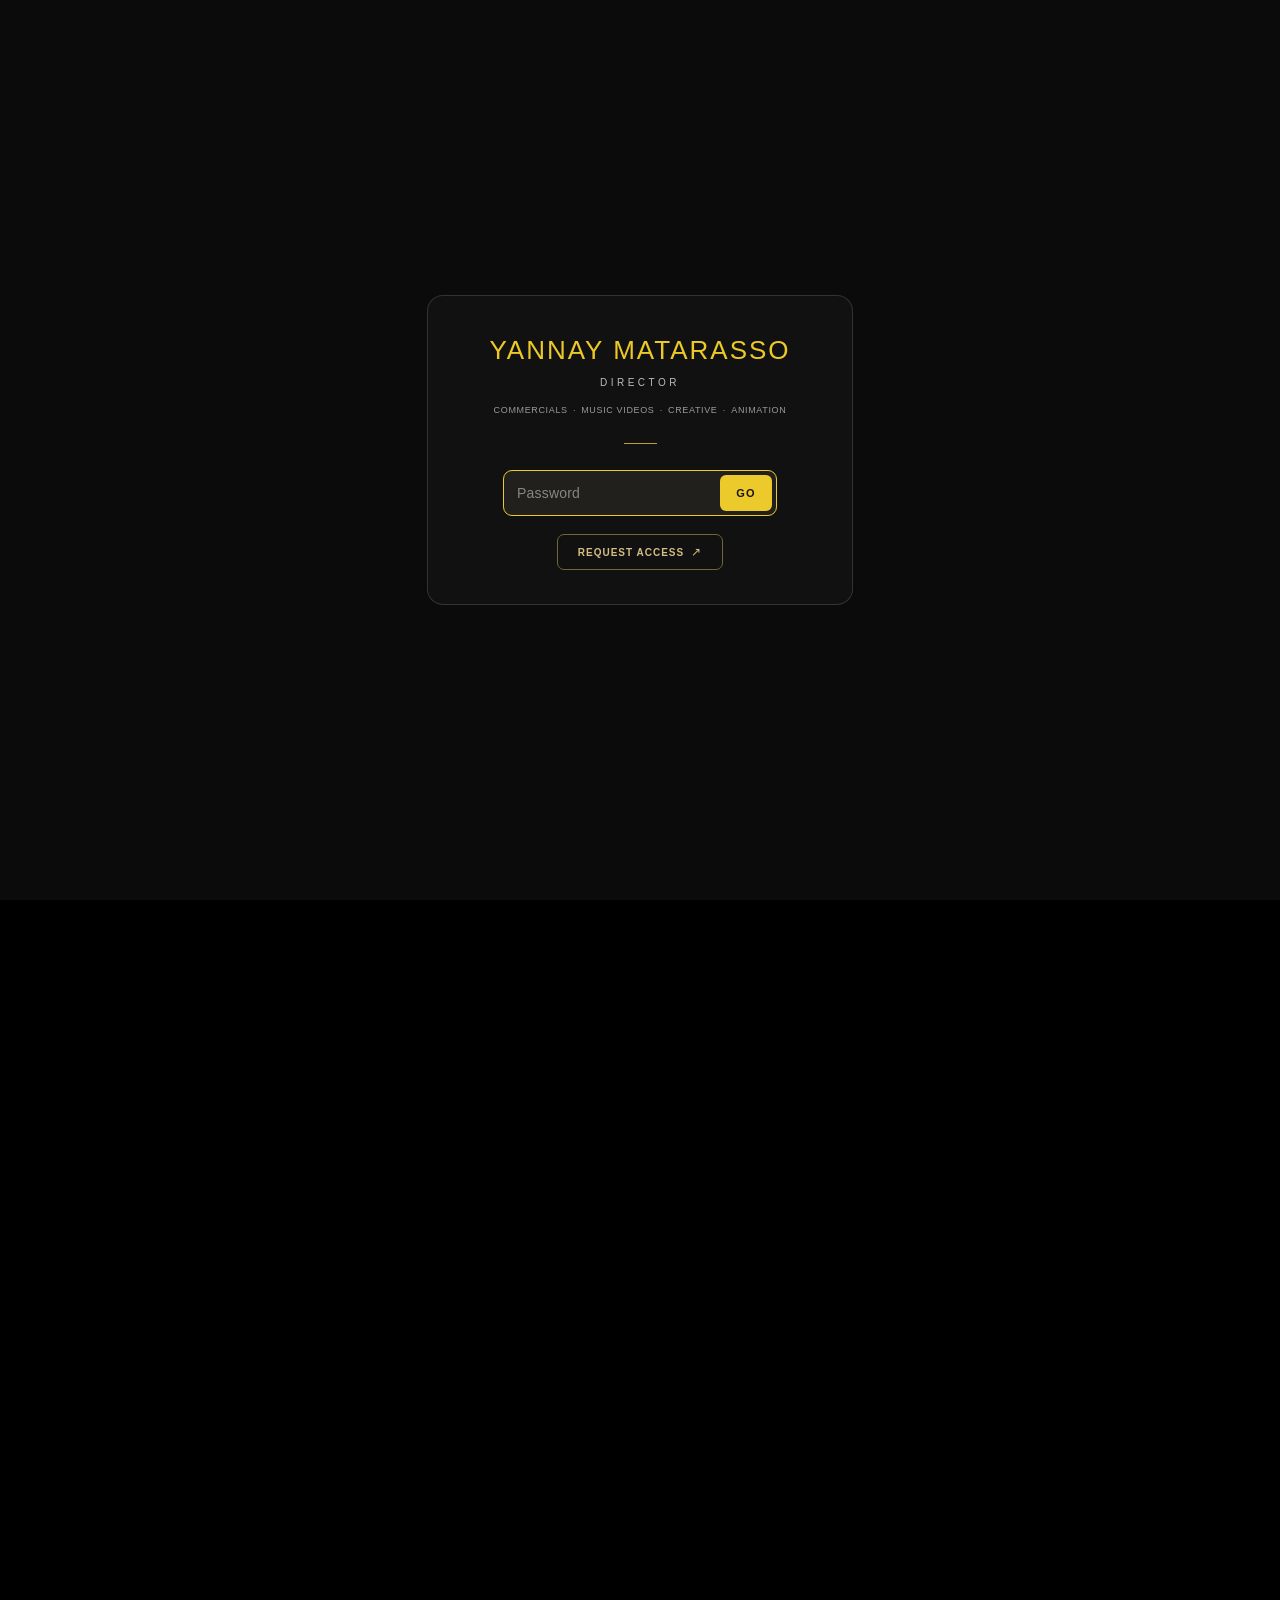
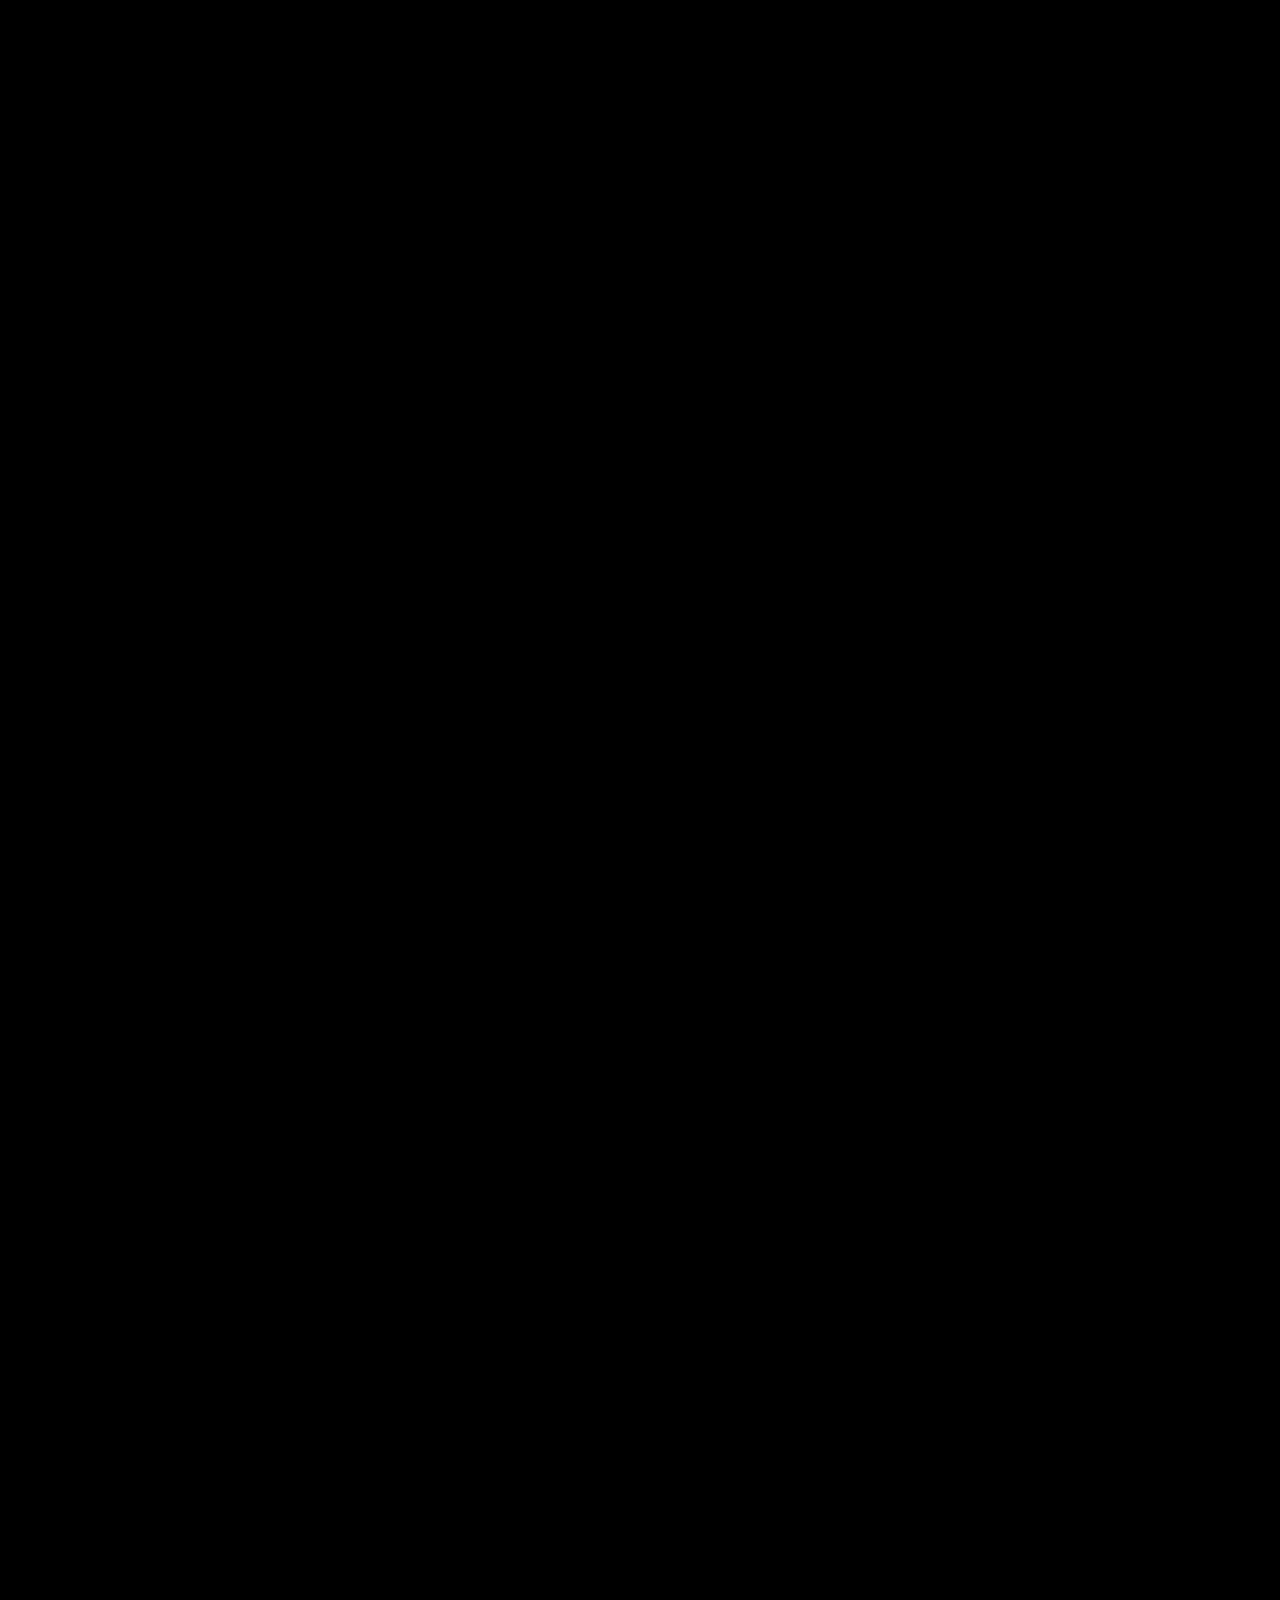
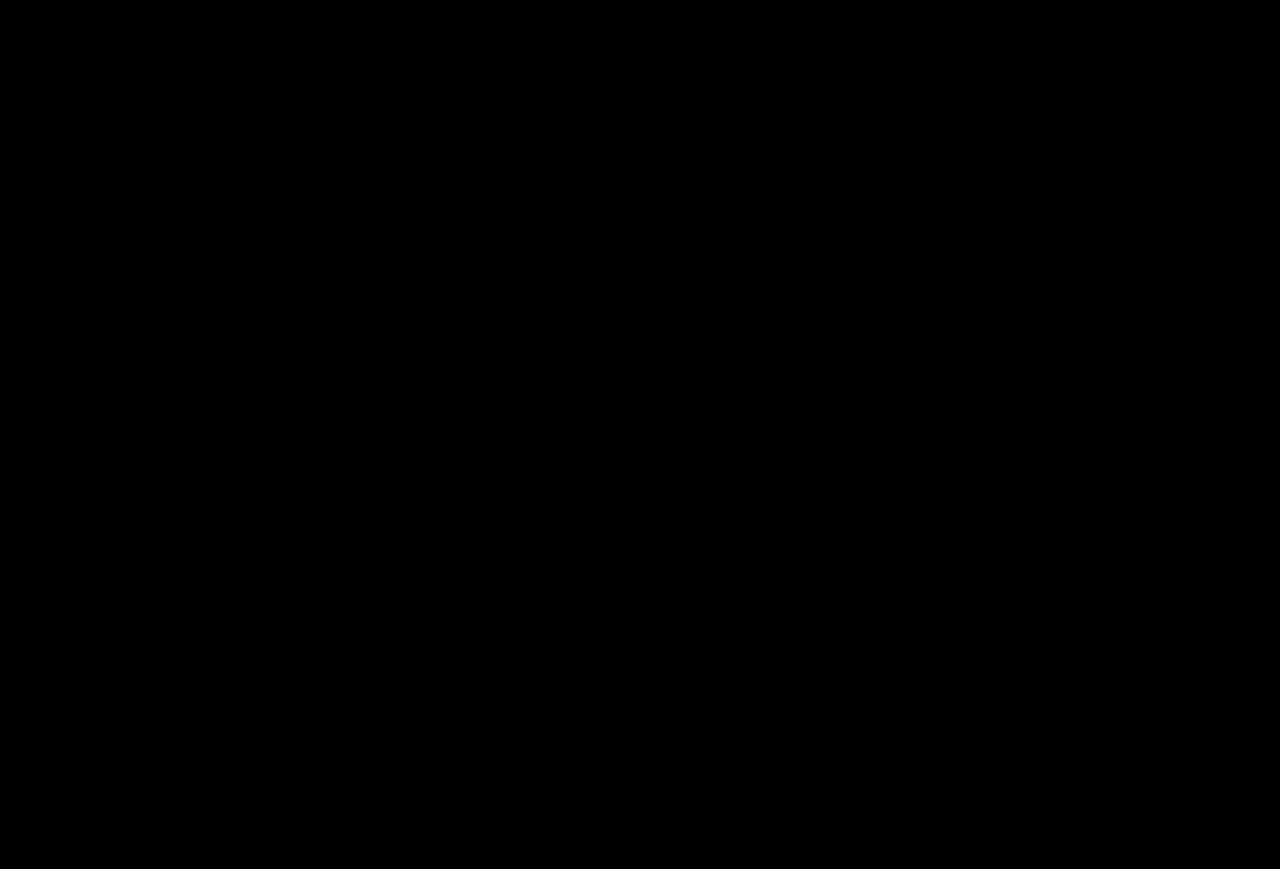
==== commit b943f748: "Add files via upload" ====
--- a/index.html
+++ b/index.html
@@ -3208,265 +3208,150 @@
     </nav>
 
 
-    <section class="portfolio-section" id="work">
-        <h2 class="section-title">WORK</h2>
-        <div class="video-grid">
-    <div class="video-card" data-video="1Wsfx3smD86FwQUaRac-AUUd_0Eri11R8" data-direct="https://videos.yannaymatarasso.com/DS.PoliceLineup.mp4" data-preview="https://videos.yannaymatarasso.com/previwes/50sec_Landscape_Edit_28_1.mp4">
-        <div class="video-thumbnail">
-            <img src="https://drive.google.com/thumbnail?id=1Wsfx3smD86FwQUaRac-AUUd_0Eri11R8&sz=w640-h360" alt="Celebrity Project 05" class="static-thumb">
-        </div>
-        <div class="video-info">
-            <h3>David Schwimmer</h3>
-            <p></p>
-        </div>
-    </div>
-
-    <div class="video-card" data-video="19bJgaSIDSsgDQPlVq20kopdJB6CAAvk4" data-direct="https://videos.yannaymatarasso.com/DS.CoinMasterAdvice.mp4" data-preview="https://videos.yannaymatarasso.com/previwes/DS.CoinMasterAdvice_1.mp4">
-        <div class="video-thumbnail">
-            <img src="https://drive.google.com/thumbnail?id=19bJgaSIDSsgDQPlVq20kopdJB6CAAvk4&sz=w640-h360" alt="Celebrity Project 07" class="static-thumb">
-        </div>
-        <div class="video-info">
-            <h3>David Schwimmer</h3>
-            <p></p>
-        </div>
-    </div>
-
-    <div class="video-card" data-video="112kFP1glNJw4gp5azgUb_U7-ZofYQYbW" data-direct="https://videos.yannaymatarasso.com/chuck1.mp4" data-preview="https://videos.yannaymatarasso.com/previwes/chuck1_1.mp4">
-        <div class="video-thumbnail">
-            <img src="https://drive.google.com/thumbnail?id=112kFP1glNJw4gp5azgUb_U7-ZofYQYbW&sz=w640-h360" alt="Celebrity Project 03" class="static-thumb">
-        </div>
-        <div class="video-info">
-            <h3>Chuck Norris</h3>
-            <p></p>
-        </div>
-    </div>
-
-    <div class="video-card" data-video="1P9U_D8DZnDzrxEoCNXVyJTcefZfZsw7a" data-direct="https://videos.yannaymatarasso.com/chuck%202.943Z.mp4" data-preview="https://videos.yannaymatarasso.com/previwes/chuck%202.943Z_1.mp4">
-        <div class="video-thumbnail">
-            <img src="https://drive.google.com/thumbnail?id=1P9U_D8DZnDzrxEoCNXVyJTcefZfZsw7a&sz=w640-h360" alt="Celebrity Project 04" class="static-thumb">
-        </div>
-        <div class="video-info">
-            <h3>Chuck Norris</h3>
-            <p></p>
-        </div>
-    </div>
-
-    <div class="video-card" data-video="1xCzCRuInMFBRf8jPvlXAuyTGsboMs1cC" data-direct="https://videos.yannaymatarasso.com/FamilyDinner.mp4" data-preview="https://videos.yannaymatarasso.com/previwes/FamilyDinner_1.mp4">
-        <div class="video-thumbnail">
-            <img src="https://drive.google.com/thumbnail?id=1xCzCRuInMFBRf8jPvlXAuyTGsboMs1cC&sz=w640-h360" alt="Celebrity Project 15" class="static-thumb">
-        </div>
-        <div class="video-info">
-            <h3>Mariah Carey</h3>
-            <p></p>
-        </div>
-    </div>
-
-    <div class="video-card" data-video="1FVqdh0FL1Bm37R7O37hB4kVGngA6Z63o" data-direct="https://videos.yannaymatarasso.com/Creative_InHouse_CardiB.BTS_V1_1920_1080_32SEC_EN.mp4" data-preview="https://videos.yannaymatarasso.com/previwes/Creative_InHouse_CardiB.BTS_V1_1920_1080_32SEC_EN_1.mp4">
-        <div class="video-thumbnail">
-            <img src="https://drive.google.com/thumbnail?id=1FVqdh0FL1Bm37R7O37hB4kVGngA6Z63o&sz=w640-h360" alt="Celebrity Project 16" class="static-thumb">
-        </div>
-        <div class="video-info">
-            <h3>Cardi B</h3>
-            <p></p>
-        </div>
-    </div>
-
-    <div class="video-card" data-video="1W3FVQa-izwxsa9rnkCS72RVmp0TJN49Q" data-direct="https://videos.yannaymatarasso.com/Creative_InHouse_KFamily.WSKA_V1_1920_1080_20SEC_EN.mp4" data-preview="https://videos.yannaymatarasso.com/previwes/Creative_InHouse_KFamily.WSKA_V1_1920_1080_20SEC_EN_1.mp4">
-        <div class="video-thumbnail">
-            <img src="https://drive.google.com/thumbnail?id=1W3FVQa-izwxsa9rnkCS72RVmp0TJN49Q&sz=w640-h360" alt="Celebrity Project 17" class="static-thumb">
-        </div>
-        <div class="video-info">
-            <h3>Khloé Kardashian</h3>
-            <p></p>
-        </div>
-    </div>
-
-    <div class="video-card" data-video="1JrvT-oOZrzms2ZMP7eSo0CgUoOupjpdj" data-direct="https://videos.yannaymatarasso.com/presentation_59s.MP4" data-preview="https://videos.yannaymatarasso.com/previwes/presentation_59s_1.mp4">
-        <div class="video-thumbnail">
-            <img src="https://drive.google.com/thumbnail?id=1JrvT-oOZrzms2ZMP7eSo0CgUoOupjpdj&sz=w640-h360" alt="Celebrity Project 08" class="static-thumb">
-        </div>
-        <div class="video-info">
-            <h3>Kim Cattrall</h3>
-            <p></p>
-        </div>
-    </div>
-
-    <div class="video-card" data-video="1JZUorjn7dfozpIp6_YtxSuRs7DR7J6lw" data-direct="https://videos.yannaymatarasso.com/dinnerparty_original59s.MP4" data-preview="https://videos.yannaymatarasso.com/previwes/dinnerparty_original59s_1.mp4">
-        <div class="video-thumbnail">
-            <img src="https://drive.google.com/thumbnail?id=1JZUorjn7dfozpIp6_YtxSuRs7DR7J6lw&sz=w640-h360" alt="Celebrity Project 09" class="static-thumb">
-        </div>
-        <div class="video-info">
-            <h3>Kim Cattrall</h3>
-            <p></p>
-        </div>
-    </div>
-
-    <div class="video-card" data-video="1e9WFQ40OwqatrcajcT01cWjHQ33ST90J" data-direct="https://videos.yannaymatarasso.com/EdOn.MrPresident_45S.mp4" data-preview="https://videos.yannaymatarasso.com/previwes/EdOn.MrPresident_45S_1.mp4">
-        <div class="video-thumbnail">
-            <img src="https://drive.google.com/thumbnail?id=1e9WFQ40OwqatrcajcT01cWjHQ33ST90J&sz=w640-h360" alt="Celebrity Project 18" class="static-thumb">
-        </div>
-        <div class="video-info">
-            <h3>Ed O'Neill</h3>
-            <p></p>
-        </div>
-    </div>
-
-    <div class="video-card" data-video="r2-edon-2" data-direct="https://videos.yannaymatarasso.com/MA_STU_TLV_INF_SPC_EDon_CNM_CMA01235.EdOn.GenerationGap_1920_1080_DUR_30S_LNG_EN.mp4" data-preview="https://videos.yannaymatarasso.com/previwes/MA_STU_TLV_INF_SPC_EDon_CNM_CMA01235.EdOn.GenerationGap_1920_1080_DUR_30S_LNG_EN_1.mp4">
-        <div class="video-thumbnail">
-            <video class="static-thumb" src="https://videos.yannaymatarasso.com/MA_STU_TLV_INF_SPC_EDon_CNM_CMA01235.EdOn.GenerationGap_1920_1080_DUR_30S_LNG_EN.mp4#t=0.001" muted playsinline preload="metadata"></video>
-        </div>
-        <div class="video-info">
-            <h3>Ed O'Neill</h3>
-            <p></p>
-        </div>
-    </div>
-
-    <div class="video-card" data-video="1kvRnzp7LdpiCYzdUJJVsfJN0-AV05VkK" data-direct="https://videos.yannaymatarasso.com/JLO.Aisle_V2.mp4" data-preview="https://videos.yannaymatarasso.com/previwes/JLO.Aisle_V2_1.mp4">
-        <div class="video-thumbnail">
-            <img src="https://drive.google.com/thumbnail?id=1kvRnzp7LdpiCYzdUJJVsfJN0-AV05VkK&sz=w640-h360" alt="Celebrity Project 10" class="static-thumb">
-        </div>
-        <div class="video-info">
-            <h3>Jennifer Lopez</h3>
-            <p></p>
-        </div>
-    </div>
-
-    <div class="video-card" data-video="16mNqexuSkv2d6QlN993e9PP65vucGska" data-direct="https://videos.yannaymatarasso.com/cma01967davidbtheline_1920_1080_dur_59s_lng_en.mp4" data-preview="https://videos.yannaymatarasso.com/previwes/cma01967davidbtheline_1920_1080_dur_59s_lng_en_1.mp4">
-        <div class="video-thumbnail">
-            <img src="https://drive.google.com/thumbnail?id=16mNqexuSkv2d6QlN993e9PP65vucGska&sz=w640-h360" alt="Celebrity Project 12" class="static-thumb">
-        </div>
-        <div class="video-info">
-            <h3>David Beckham</h3>
-            <p></p>
-        </div>
-    </div>
-
-    <div class="video-card" data-video="12wWsQMpe_Q7-dLo6dVnlCxJXUxS5s4Hv" data-direct="https://videos.yannaymatarasso.com/trt00765danidannydayerwheningreece_ver_v2_1920_1080_dur_45s_lng_en%20(1).mp4" data-preview="https://videos.yannaymatarasso.com/previwes/trt00765danidannydayerwheningreece_ver_v2_1920_1080_dur_45s_lng_en%20%281%29_1.mp4">
-        <div class="video-thumbnail">
-            <img src="https://drive.google.com/thumbnail?id=12wWsQMpe_Q7-dLo6dVnlCxJXUxS5s4Hv&sz=w640-h360" alt="Celebrity Project 01" class="static-thumb">
-        </div>
-        <div class="video-info">
-            <h3>Dani & Danny Dyer</h3>
-            <p></p>
-        </div>
-    </div>
-
-    <div class="video-card" data-video="1evsDx4HDN6OmGS977rnDR956-gPM_6LS" data-direct="https://videos.yannaymatarasso.com/trt00763danidannydayermessyroom_ver_v2_1920_1080_dur_45s_lng_en.mp4" data-preview="https://videos.yannaymatarasso.com/previwes/trt00763danidannydayermessyroom_ver_v2_1920_1080_dur_45s_lng_en_1.mp4">
-        <div class="video-thumbnail">
-            <img src="https://drive.google.com/thumbnail?id=1evsDx4HDN6OmGS977rnDR956-gPM_6LS&sz=w640-h360" alt="Celebrity Project 02" class="static-thumb">
-        </div>
-        <div class="video-info">
-            <h3>Dani & Danny Dyer</h3>
-            <p></p>
-        </div>
-    </div>
-
-    <div class="video-card" data-video="r2-dani-danny-3" data-direct="https://videos.yannaymatarasso.com/rp_trt00764_danidannydayer_polygraph_45sec_lnd.mp4" data-preview="https://videos.yannaymatarasso.com/previwes/rp_trt00764_danidannydayer_polygraph_45sec_lnd_1.mp4">
-        <div class="video-thumbnail">
-            <video class="static-thumb" src="https://videos.yannaymatarasso.com/rp_trt00764_danidannydayer_polygraph_45sec_lnd.mp4#t=0.001" muted playsinline preload="metadata"></video>
-        </div>
-        <div class="video-info">
-            <h3>Dani &amp; Danny Dyer</h3>
-            <p></p>
-        </div>
-    </div>
-
-    <div class="video-card" data-video="1gqi7Z8LJ3B8apPr8tkbpCbfL8tVWPvu6" data-direct="https://videos.yannaymatarasso.com/stamos.mp4" data-preview="https://videos.yannaymatarasso.com/previwes/stamos_1.mp4">
-        <div class="video-thumbnail">
-            <img src="https://drive.google.com/thumbnail?id=1gqi7Z8LJ3B8apPr8tkbpCbfL8tVWPvu6&sz=w640-h360" alt="Celebrity Project 13" class="static-thumb">
-        </div>
-        <div class="video-info">
-            <h3>John Stamos</h3>
-            <p></p>
-        </div>
-    </div>
-
-    <div class="video-card" data-video="13TTwXy5OVhB65X5qUgvkC84qabqYbLDK" data-direct="https://videos.yannaymatarasso.com/MA_STU_TLV_INF_SPC_JohnST_CNM_CMA01239.JohnSt.HospitalSoap_1920_1080_DUR_30S_LNG_EN.mp4" data-preview="https://videos.yannaymatarasso.com/previwes/MA_STU_TLV_INF_SPC_JohnST_CNM_CMA01239.JohnSt.HospitalSoap_1920_1080_DUR_30S_LNG_EN_1.mp4">
-        <div class="video-thumbnail">
-            <img src="https://drive.google.com/thumbnail?id=13TTwXy5OVhB65X5qUgvkC84qabqYbLDK&sz=w640-h360" alt="Celebrity Project 14" class="static-thumb">
-        </div>
-        <div class="video-info">
-            <h3>John Stamos</h3>
-            <p></p>
-        </div>
-    </div>
+<section class="portfolio-section" id="work">
+<h2 class="section-title">WORK</h2>
+<div class="video-grid">
+<div class="video-card" data-direct="https://videos.yannaymatarasso.com/DS.PoliceLineup.mp4" data-preview="https://videos.yannaymatarasso.com/previwes/50sec_Landscape_Edit_28_1.mp4" data-video="1Wsfx3smD86FwQUaRac-AUUd_0Eri11R8">
+<div class="video-thumbnail">
+<img alt="Celebrity Project 05" class="static-thumb" src="https://drive.google.com/thumbnail?id=1Wsfx3smD86FwQUaRac-AUUd_0Eri11R8&amp;sz=w640-h360"/>
 </div>
-
-        <h2 class="section-title">MYSTERY</h2>
-        <div class="video-grid">
-            <div class="video-card" data-video="1k1qThlLeOS_w5Pji-NfYPuX-G-uTsCzi" data-direct="https://videos.yannaymatarasso.com/mystery/trilar.mp4" data-preview="https://videos.yannaymatarasso.com/previwes/trilar_1.mp4">
-                <div class="video-thumbnail">
-                    <img src="https://drive.google.com/thumbnail?id=1k1qThlLeOS_w5Pji-NfYPuX-G-uTsCzi&sz=w640-h360" alt="Mystery Project 01" class="static-thumb">
-                </div>
-            </div>
-
-            <div class="video-card" data-video="1OD0hNFxkvXQzIMVoM5rhBtKCgtWqq2bl" data-direct="https://videos.yannaymatarasso.com/mystery/the%20grave.mp4" data-preview="https://videos.yannaymatarasso.com/previwes/the%20grave_1.mp4">
-                <div class="video-thumbnail">
-                    <img src="https://drive.google.com/thumbnail?id=1OD0hNFxkvXQzIMVoM5rhBtKCgtWqq2bl&sz=w640-h360" alt="Mystery Project 02" class="static-thumb">
-                </div>
-            </div>
-
-            <div class="video-card" data-video="1mm5B3mCospZiSLEo_jVBkWBZ_31SY22J" data-direct="https://videos.yannaymatarasso.com/mystery/diner.mp4" data-preview="https://videos.yannaymatarasso.com/previwes/diner_1.mp4">
-                <div class="video-thumbnail">
-                    <img src="https://drive.google.com/thumbnail?id=1mm5B3mCospZiSLEo_jVBkWBZ_31SY22J&sz=w640-h360" alt="Mystery Project 03" class="static-thumb">
-                </div>
-            </div>
-        </div>
-
-        <h2 class="section-title">COMEDY</h2>
-        <div class="video-grid">
-            <div class="video-card" data-video="1YB9yNzRYQcs4lQieQFIz4qG011swnt-F" data-direct="https://videos.yannaymatarasso.com/comedy/floating%2030%20.mp4" data-preview="https://videos.yannaymatarasso.com/previwes/floating%2030-.mp4">
-                <div class="video-thumbnail">
-                    <img src="https://drive.google.com/thumbnail?id=1YB9yNzRYQcs4lQieQFIz4qG011swnt-F&sz=w640-h360" alt="Comedy Project 01" class="static-thumb">
-                </div>
-            </div>
-
-            <div class="video-card" data-video="1KjAEvB9SoAyOML0nEY-mhixnbCfJtDpf" data-direct="https://videos.yannaymatarasso.com/comedy/camping.mp4" data-preview="https://videos.yannaymatarasso.com/previwes/camping_1.mp4">
-                <div class="video-thumbnail">
-                    <img src="https://drive.google.com/thumbnail?id=1KjAEvB9SoAyOML0nEY-mhixnbCfJtDpf&sz=w640-h360" alt="Comedy Project 02" class="static-thumb">
-                </div>
-            </div>
-
-            <div class="video-card" data-video="1nBlLZoKMVs3Gu23U7ijaiOJpRQ-SJhKt" data-direct="https://videos.yannaymatarasso.com/comedy/super%20shirley.mp4" data-preview="https://videos.yannaymatarasso.com/previwes/super%20shirley_1.mp4">
-                <div class="video-thumbnail">
-                    <img src="https://drive.google.com/thumbnail?id=1nBlLZoKMVs3Gu23U7ijaiOJpRQ-SJhKt&sz=w640-h360" alt="Comedy Project 03" class="static-thumb">
-                </div>
-            </div>
-        </div>
-
-        <h2 class="section-title">ANIMATION</h2>
-        <div class="video-grid">
-            <div class="video-card" data-video="1dayuByq6-No8TRFpVrOSaboVVKo5F-zQ" data-direct="https://videos.yannaymatarasso.com/animation/Pretty_Woman_Yannay%26Anat.mp4" data-preview="https://videos.yannaymatarasso.com/previwes/Pretty_Woman_Yannay%26Anat_1.mp4">
-                <div class="video-thumbnail">
-                    <img src="https://drive.google.com/thumbnail?id=1JuJDawnfuF_xvHtPG2yIUGjXjgVb7mk2&sz=w640-h360" alt="Animation Project 01" class="static-thumb">
-                </div>
-            </div>
-
-            <div class="video-card" data-video="1YrCFmmj7zF5fA2Ftu_a114CYfzx1xsqj" data-direct="https://videos.yannaymatarasso.com/animation/Hunted%20Dreams1_1.mp4" data-preview="https://videos.yannaymatarasso.com/previwes/Hunted%20Dreams1_1.mp4">
-                <div class="video-thumbnail">
-                    <img src="https://drive.google.com/thumbnail?id=1uS4tnui2_a23MCVR22G-hI7wS_o8sPt1&sz=w640-h360" alt="Animation Project 03" class="static-thumb">
-                </div>
-            </div>
-
-            <div class="video-card" data-video="1ed0UmUi3ueRlqqdquEMRAYjjYLgown67" data-direct="https://videos.yannaymatarasso.com/animation/basket_yan_liran_knaan4.mp4" data-preview="https://videos.yannaymatarasso.com/previwes/basket_yan_liran_knaan4_1.mp4">
-                <div class="video-thumbnail">
-                    <img src="https://drive.google.com/thumbnail?id=1iZ0gaGjARhGBNcirkWEU4JyP7fus1YQu&sz=w640-h360" alt="Animation Project 04" class="static-thumb">
-                </div>
-            </div>
-
-            <div class="video-card" data-video="1gO5oeW2JVbQjmDHutJP0q3ZTTnadFICq" data-direct="https://videos.yannaymatarasso.com/animation/YANNAY_SHLOMI_AYA_ANAT.mp4" data-preview="https://videos.yannaymatarasso.com/previwes/YANNAY_SHLOMI_AYA_ANAT_1.mp4">
-                <div class="video-thumbnail">
-                    <img src="https://drive.google.com/thumbnail?id=1S-dBZR9t91App7lqHHherQmJyv4gpcMd&sz=w640-h360" alt="Animation Project 05" class="static-thumb">
-                </div>
-            </div>
-
-            <div class="video-card" data-video="1oLGGrMmk5ZTO-PAJxkNqi81liQ_03VMg" data-direct="https://videos.yannaymatarasso.com/animation/Volcano_Sequel_82sec_1920X1080_1.mp4" data-preview="https://videos.yannaymatarasso.com/previwes/Volcano_Sequel_82sec_1920X1080_1.mp4">
-                <div class="video-thumbnail">
-                    <img src="https://drive.google.com/thumbnail?id=1uUFxsw-vRLOqqQoSjzsmtICF2M6Td0YR&sz=w640-h360" alt="Animation Project 07" class="static-thumb">
-                </div>
-            </div>
-        </div>
-    </section>
+<div class="video-info">
+<h3>David Schwimmer</h3>
+<p></p>
+</div>
+</div>
+
+<div class="video-card" data-direct="https://videos.yannaymatarasso.com/chuck1.mp4" data-preview="https://videos.yannaymatarasso.com/previwes/chuck1_1.mp4" data-video="112kFP1glNJw4gp5azgUb_U7-ZofYQYbW">
+<div class="video-thumbnail">
+<img alt="Celebrity Project 03" class="static-thumb" src="https://drive.google.com/thumbnail?id=112kFP1glNJw4gp5azgUb_U7-ZofYQYbW&amp;sz=w640-h360"/>
+</div>
+<div class="video-info">
+<h3>Chuck Norris</h3>
+<p></p>
+</div>
+</div>
+
+<div class="video-card" data-direct="https://videos.yannaymatarasso.com/FamilyDinner.mp4" data-preview="https://videos.yannaymatarasso.com/previwes/FamilyDinner_1.mp4" data-video="1xCzCRuInMFBRf8jPvlXAuyTGsboMs1cC">
+<div class="video-thumbnail">
+<img alt="Celebrity Project 15" class="static-thumb" src="https://drive.google.com/thumbnail?id=1xCzCRuInMFBRf8jPvlXAuyTGsboMs1cC&amp;sz=w640-h360"/>
+</div>
+<div class="video-info">
+<h3>Mariah Carey</h3>
+<p></p>
+</div>
+</div>
+<div class="video-card" data-direct="https://videos.yannaymatarasso.com/Creative_InHouse_CardiB.BTS_V1_1920_1080_32SEC_EN.mp4" data-preview="https://videos.yannaymatarasso.com/previwes/Creative_InHouse_CardiB.BTS_V1_1920_1080_32SEC_EN_1.mp4" data-video="1FVqdh0FL1Bm37R7O37hB4kVGngA6Z63o">
+<div class="video-thumbnail">
+<img alt="Celebrity Project 16" class="static-thumb" src="https://drive.google.com/thumbnail?id=1FVqdh0FL1Bm37R7O37hB4kVGngA6Z63o&amp;sz=w640-h360"/>
+</div>
+<div class="video-info">
+<h3>Cardi B</h3>
+<p></p>
+</div>
+</div>
+<div class="video-card" data-direct="https://videos.yannaymatarasso.com/Creative_InHouse_KFamily.WSKA_V1_1920_1080_20SEC_EN.mp4" data-preview="https://videos.yannaymatarasso.com/previwes/Creative_InHouse_KFamily.WSKA_V1_1920_1080_20SEC_EN_1.mp4" data-video="1W3FVQa-izwxsa9rnkCS72RVmp0TJN49Q">
+<div class="video-thumbnail">
+<img alt="Celebrity Project 17" class="static-thumb" src="https://drive.google.com/thumbnail?id=1W3FVQa-izwxsa9rnkCS72RVmp0TJN49Q&amp;sz=w640-h360"/>
+</div>
+<div class="video-info">
+<h3>Khloé Kardashian</h3>
+<p></p>
+</div>
+</div>
+<div class="video-card" data-direct="https://videos.yannaymatarasso.com/presentation_59s.MP4" data-preview="https://videos.yannaymatarasso.com/previwes/presentation_59s_1.mp4" data-video="1JrvT-oOZrzms2ZMP7eSo0CgUoOupjpdj">
+<div class="video-thumbnail">
+<img alt="Celebrity Project 08" class="static-thumb" src="https://drive.google.com/thumbnail?id=1JrvT-oOZrzms2ZMP7eSo0CgUoOupjpdj&amp;sz=w640-h360"/>
+</div>
+<div class="video-info">
+<h3>Kim Cattrall</h3>
+<p></p>
+</div>
+</div>
+
+<div class="video-card" data-direct="https://videos.yannaymatarasso.com/EdOn.MrPresident_45S.mp4" data-preview="https://videos.yannaymatarasso.com/previwes/EdOn.MrPresident_45S_1.mp4" data-video="1e9WFQ40OwqatrcajcT01cWjHQ33ST90J">
+<div class="video-thumbnail">
+<img alt="Celebrity Project 18" class="static-thumb" src="https://drive.google.com/thumbnail?id=1e9WFQ40OwqatrcajcT01cWjHQ33ST90J&amp;sz=w640-h360"/>
+</div>
+<div class="video-info">
+<h3>Ed O'Neill</h3>
+<p></p>
+</div>
+</div>
+
+<div class="video-card" data-direct="https://videos.yannaymatarasso.com/JLO.Aisle_V2.mp4" data-preview="https://videos.yannaymatarasso.com/previwes/JLO.Aisle_V2_1.mp4" data-video="1kvRnzp7LdpiCYzdUJJVsfJN0-AV05VkK">
+<div class="video-thumbnail">
+<img alt="Celebrity Project 10" class="static-thumb" src="https://drive.google.com/thumbnail?id=1kvRnzp7LdpiCYzdUJJVsfJN0-AV05VkK&amp;sz=w640-h360"/>
+</div>
+<div class="video-info">
+<h3>Jennifer Lopez</h3>
+<p></p>
+</div>
+</div>
+<div class="video-card" data-direct="https://videos.yannaymatarasso.com/cma01967davidbtheline_1920_1080_dur_59s_lng_en.mp4" data-preview="https://videos.yannaymatarasso.com/previwes/cma01967davidbtheline_1920_1080_dur_59s_lng_en_1.mp4" data-video="16mNqexuSkv2d6QlN993e9PP65vucGska">
+<div class="video-thumbnail">
+<img alt="Celebrity Project 12" class="static-thumb" src="https://drive.google.com/thumbnail?id=16mNqexuSkv2d6QlN993e9PP65vucGska&amp;sz=w640-h360"/>
+</div>
+<div class="video-info">
+<h3>David Beckham</h3>
+<p></p>
+</div>
+</div>
+<div class="video-card" data-direct="https://videos.yannaymatarasso.com/trt00765danidannydayerwheningreece_ver_v2_1920_1080_dur_45s_lng_en%20(1).mp4" data-preview="https://videos.yannaymatarasso.com/previwes/trt00765danidannydayerwheningreece_ver_v2_1920_1080_dur_45s_lng_en%20%281%29_1.mp4" data-video="12wWsQMpe_Q7-dLo6dVnlCxJXUxS5s4Hv">
+<div class="video-thumbnail">
+<img alt="Celebrity Project 01" class="static-thumb" src="https://drive.google.com/thumbnail?id=12wWsQMpe_Q7-dLo6dVnlCxJXUxS5s4Hv&amp;sz=w640-h360"/>
+</div>
+<div class="video-info">
+<h3>Dani &amp; Danny Dyer</h3>
+<p></p>
+</div>
+</div>
+
+
+
+
+</div>
+<h2 class="section-title">MYSTERY</h2>
+<div class="video-grid">
+<div class="video-card" data-direct="https://videos.yannaymatarasso.com/mystery/trilar.mp4" data-preview="https://videos.yannaymatarasso.com/previwes/trilar_1.mp4" data-video="1k1qThlLeOS_w5Pji-NfYPuX-G-uTsCzi">
+<div class="video-thumbnail">
+<img alt="Mystery Project 01" class="static-thumb" src="https://drive.google.com/thumbnail?id=1k1qThlLeOS_w5Pji-NfYPuX-G-uTsCzi&amp;sz=w640-h360"/>
+</div>
+</div>
+
+
+</div>
+<h2 class="section-title">COMEDY</h2>
+<div class="video-grid">
+<div class="video-card" data-direct="https://videos.yannaymatarasso.com/comedy/floating%2030%20.mp4" data-preview="https://videos.yannaymatarasso.com/previwes/floating%2030-.mp4" data-video="1YB9yNzRYQcs4lQieQFIz4qG011swnt-F">
+<div class="video-thumbnail">
+<img alt="Comedy Project 01" class="static-thumb" src="https://drive.google.com/thumbnail?id=1YB9yNzRYQcs4lQieQFIz4qG011swnt-F&amp;sz=w640-h360"/>
+</div>
+</div>
+<div class="video-card" data-direct="https://videos.yannaymatarasso.com/comedy/camping.mp4" data-preview="https://videos.yannaymatarasso.com/previwes/camping_1.mp4" data-video="1KjAEvB9SoAyOML0nEY-mhixnbCfJtDpf">
+<div class="video-thumbnail">
+<img alt="Comedy Project 02" class="static-thumb" src="https://drive.google.com/thumbnail?id=1KjAEvB9SoAyOML0nEY-mhixnbCfJtDpf&amp;sz=w640-h360"/>
+</div>
+</div>
+
+</div>
+<h2 class="section-title">ANIMATION</h2>
+<div class="video-grid"><div class="video-card no-gif" data-direct="https://videos.yannaymatarasso.com/personal%20showreel.mp4" data-video="r2-animation-showreel">
+<div class="video-thumbnail">
+<video aria-label="Animation Showreel thumbnail" class="static-thumb" muted="" playsinline="" preload="metadata" src="https://videos.yannaymatarasso.com/personal%20showreel.mp4#t=0.001"></video>
+</div>
+<div class="video-info"><h3>Animation Showreel</h3><p></p></div>
+</div>
+
+<div class="video-card" data-direct="https://videos.yannaymatarasso.com/animation/Hunted%20Dreams1_1.mp4" data-preview="https://videos.yannaymatarasso.com/previwes/Hunted%20Dreams1_1.mp4" data-video="1YrCFmmj7zF5fA2Ftu_a114CYfzx1xsqj">
+<div class="video-thumbnail">
+<img alt="Animation Project 03" class="static-thumb" src="https://drive.google.com/thumbnail?id=1uS4tnui2_a23MCVR22G-hI7wS_o8sPt1&amp;sz=w640-h360"/>
+</div>
+</div>
+
+
+
+</div>
+</section>
 
     <section class="about-section" id="about">
         <div class="about-content">
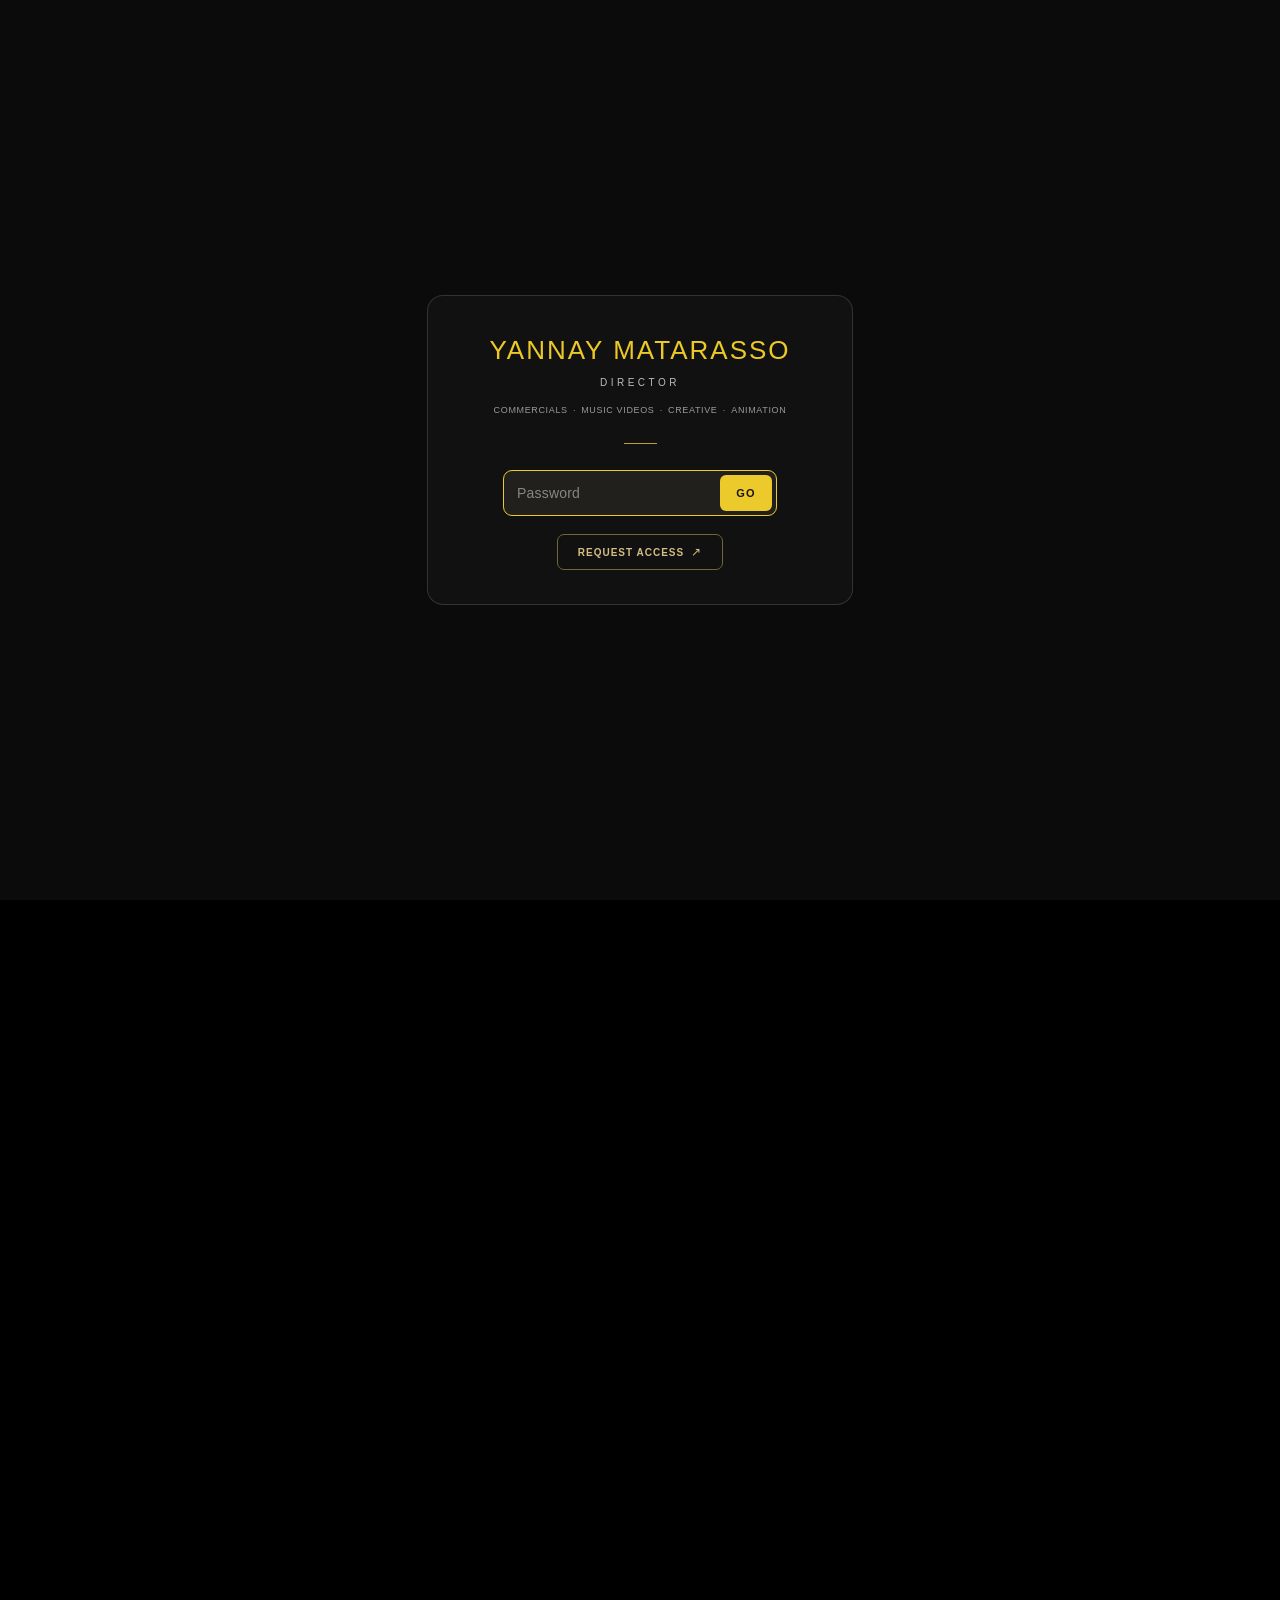
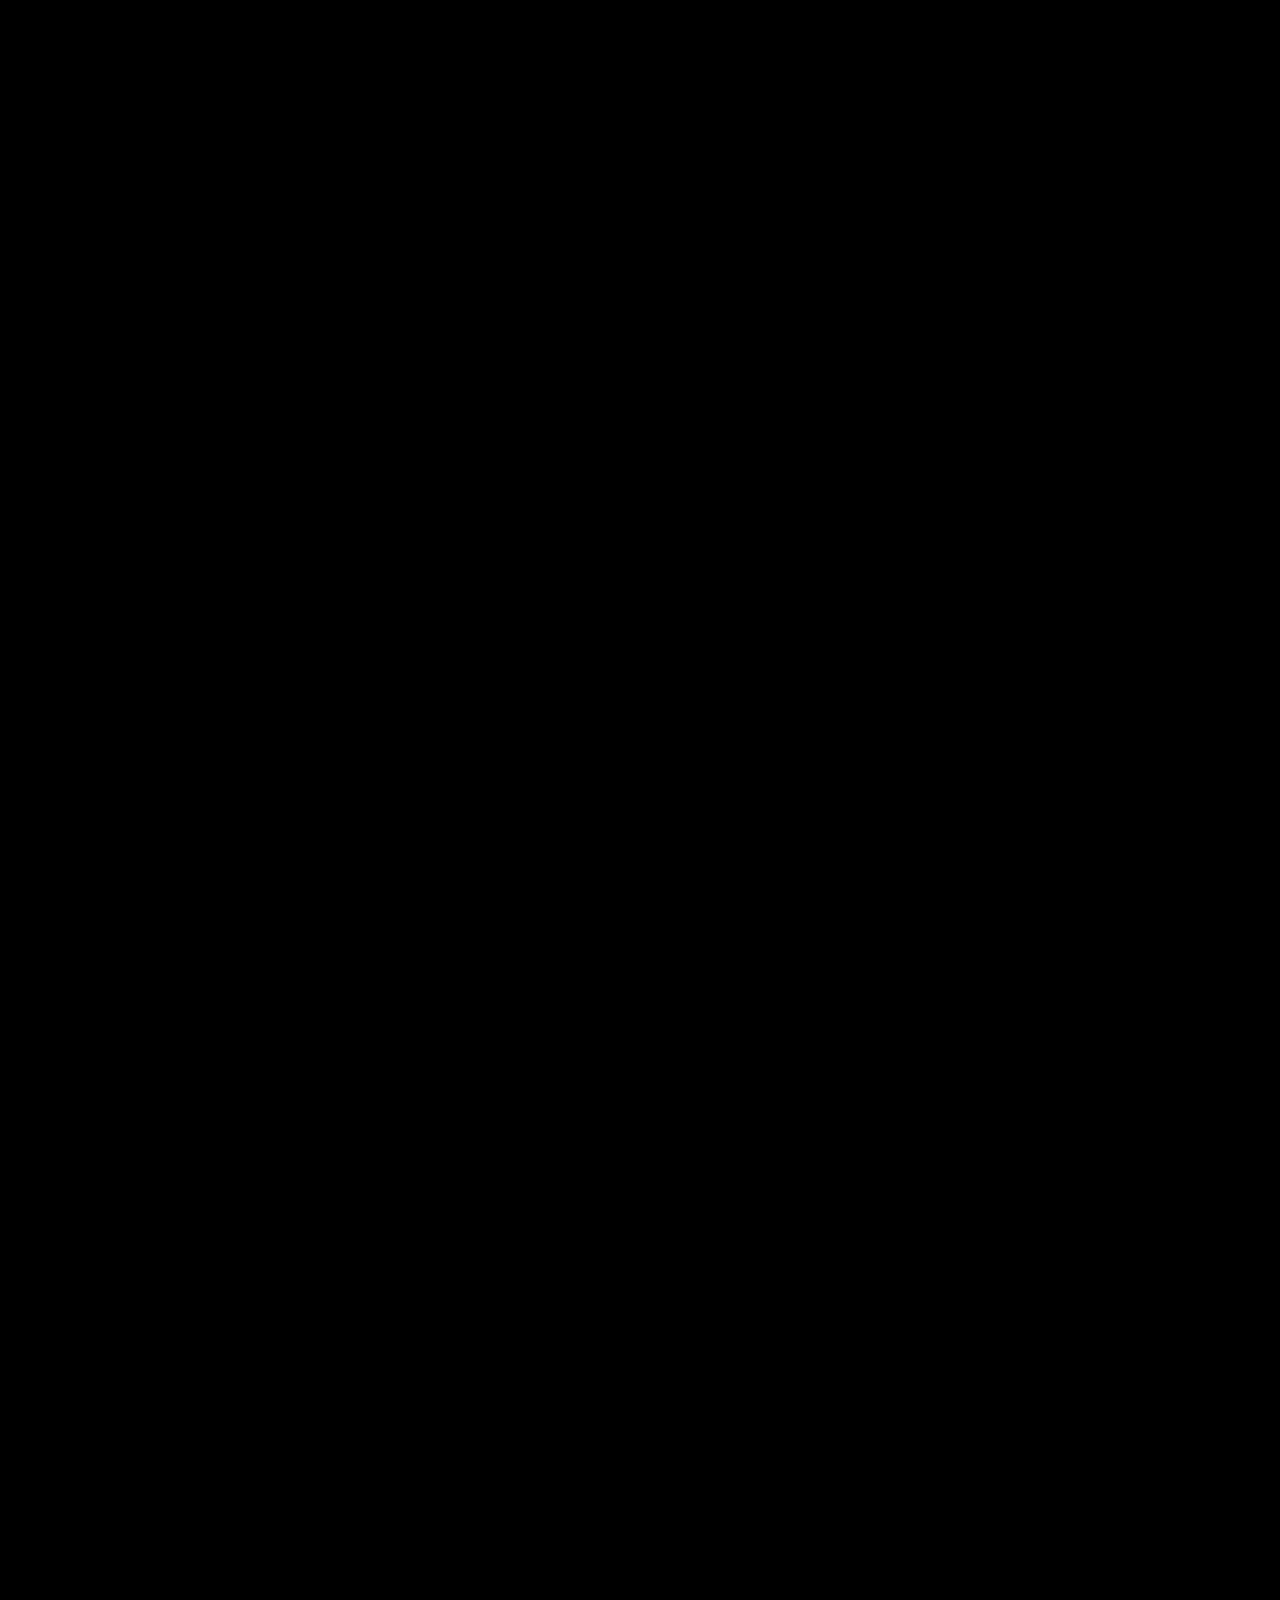
==== commit 03221e85: "Add files via upload" ====
--- a/index.html
+++ b/index.html
@@ -3208,10 +3208,7 @@
     </nav>
 
 
-<section class="portfolio-section" id="work">
-<h2 class="section-title">WORK</h2>
-<div class="video-grid">
-<div class="video-card" data-direct="https://videos.yannaymatarasso.com/DS.PoliceLineup.mp4" data-preview="https://videos.yannaymatarasso.com/previwes/50sec_Landscape_Edit_28_1.mp4" data-video="1Wsfx3smD86FwQUaRac-AUUd_0Eri11R8">
+<section class="portfolio-section" id="work"><div class="video-grid"><div class="video-card" data-direct="https://videos.yannaymatarasso.com/DS.PoliceLineup.mp4" data-preview="https://videos.yannaymatarasso.com/previwes/50sec_Landscape_Edit_28_1.mp4" data-video="1Wsfx3smD86FwQUaRac-AUUd_0Eri11R8">
 <div class="video-thumbnail">
 <img alt="Celebrity Project 05" class="static-thumb" src="https://drive.google.com/thumbnail?id=1Wsfx3smD86FwQUaRac-AUUd_0Eri11R8&amp;sz=w640-h360"/>
 </div>
@@ -3219,9 +3216,71 @@
 <h3>David Schwimmer</h3>
 <p></p>
 </div>
+</div><div class="video-card" data-direct="https://videos.yannaymatarasso.com/FamilyDinner.mp4" data-preview="https://videos.yannaymatarasso.com/previwes/FamilyDinner_1.mp4" data-video="1xCzCRuInMFBRf8jPvlXAuyTGsboMs1cC">
+<div class="video-thumbnail">
+<img alt="Celebrity Project 15" class="static-thumb" src="https://drive.google.com/thumbnail?id=1xCzCRuInMFBRf8jPvlXAuyTGsboMs1cC&amp;sz=w640-h360"/>
 </div>
-
-<div class="video-card" data-direct="https://videos.yannaymatarasso.com/chuck1.mp4" data-preview="https://videos.yannaymatarasso.com/previwes/chuck1_1.mp4" data-video="112kFP1glNJw4gp5azgUb_U7-ZofYQYbW">
+<div class="video-info">
+<h3>Mariah Carey</h3>
+<p></p>
+</div>
+</div><div class="video-card" data-direct="https://videos.yannaymatarasso.com/Creative_InHouse_CardiB.BTS_V1_1920_1080_32SEC_EN.mp4" data-preview="https://videos.yannaymatarasso.com/previwes/Creative_InHouse_CardiB.BTS_V1_1920_1080_32SEC_EN_1.mp4" data-video="1FVqdh0FL1Bm37R7O37hB4kVGngA6Z63o">
+<div class="video-thumbnail">
+<img alt="Celebrity Project 16" class="static-thumb" src="https://drive.google.com/thumbnail?id=1FVqdh0FL1Bm37R7O37hB4kVGngA6Z63o&amp;sz=w640-h360"/>
+</div>
+<div class="video-info">
+<h3>Cardi B</h3>
+<p></p>
+</div>
+</div><div class="video-card" data-direct="https://videos.yannaymatarasso.com/Creative_InHouse_KFamily.WSKA_V1_1920_1080_20SEC_EN.mp4" data-preview="https://videos.yannaymatarasso.com/previwes/Creative_InHouse_KFamily.WSKA_V1_1920_1080_20SEC_EN_1.mp4" data-video="1W3FVQa-izwxsa9rnkCS72RVmp0TJN49Q">
+<div class="video-thumbnail">
+<img alt="Celebrity Project 17" class="static-thumb" src="https://drive.google.com/thumbnail?id=1W3FVQa-izwxsa9rnkCS72RVmp0TJN49Q&amp;sz=w640-h360"/>
+</div>
+<div class="video-info">
+<h3>Khloé Kardashian</h3>
+<p></p>
+</div>
+</div><div class="video-card" data-direct="https://videos.yannaymatarasso.com/presentation_59s.MP4" data-preview="https://videos.yannaymatarasso.com/previwes/presentation_59s_1.mp4" data-video="1JrvT-oOZrzms2ZMP7eSo0CgUoOupjpdj">
+<div class="video-thumbnail">
+<img alt="Celebrity Project 08" class="static-thumb" src="https://drive.google.com/thumbnail?id=1JrvT-oOZrzms2ZMP7eSo0CgUoOupjpdj&amp;sz=w640-h360"/>
+</div>
+<div class="video-info">
+<h3>Kim Cattrall</h3>
+<p></p>
+</div>
+</div><div class="video-card" data-direct="https://videos.yannaymatarasso.com/EdOn.MrPresident_45S.mp4" data-preview="https://videos.yannaymatarasso.com/previwes/EdOn.MrPresident_45S_1.mp4" data-video="1e9WFQ40OwqatrcajcT01cWjHQ33ST90J">
+<div class="video-thumbnail">
+<img alt="Celebrity Project 18" class="static-thumb" src="https://drive.google.com/thumbnail?id=1e9WFQ40OwqatrcajcT01cWjHQ33ST90J&amp;sz=w640-h360"/>
+</div>
+<div class="video-info">
+<h3>Ed O'Neill</h3>
+<p></p>
+</div>
+</div><div class="video-card" data-direct="https://videos.yannaymatarasso.com/JLO.Aisle_V2.mp4" data-preview="https://videos.yannaymatarasso.com/previwes/JLO.Aisle_V2_1.mp4" data-video="1kvRnzp7LdpiCYzdUJJVsfJN0-AV05VkK">
+<div class="video-thumbnail">
+<img alt="Celebrity Project 10" class="static-thumb" src="https://drive.google.com/thumbnail?id=1kvRnzp7LdpiCYzdUJJVsfJN0-AV05VkK&amp;sz=w640-h360"/>
+</div>
+<div class="video-info">
+<h3>Jennifer Lopez</h3>
+<p></p>
+</div>
+</div><div class="video-card" data-direct="https://videos.yannaymatarasso.com/cma01967davidbtheline_1920_1080_dur_59s_lng_en.mp4" data-preview="https://videos.yannaymatarasso.com/previwes/cma01967davidbtheline_1920_1080_dur_59s_lng_en_1.mp4" data-video="16mNqexuSkv2d6QlN993e9PP65vucGska">
+<div class="video-thumbnail">
+<img alt="Celebrity Project 12" class="static-thumb" src="https://drive.google.com/thumbnail?id=16mNqexuSkv2d6QlN993e9PP65vucGska&amp;sz=w640-h360"/>
+</div>
+<div class="video-info">
+<h3>David Beckham</h3>
+<p></p>
+</div>
+</div><div class="video-card" data-direct="https://videos.yannaymatarasso.com/trt00765danidannydayerwheningreece_ver_v2_1920_1080_dur_45s_lng_en%20(1).mp4" data-preview="https://videos.yannaymatarasso.com/previwes/trt00765danidannydayerwheningreece_ver_v2_1920_1080_dur_45s_lng_en%20%281%29_1.mp4" data-video="12wWsQMpe_Q7-dLo6dVnlCxJXUxS5s4Hv">
+<div class="video-thumbnail">
+<img alt="Celebrity Project 01" class="static-thumb" src="https://drive.google.com/thumbnail?id=12wWsQMpe_Q7-dLo6dVnlCxJXUxS5s4Hv&amp;sz=w640-h360"/>
+</div>
+<div class="video-info">
+<h3>Dani &amp; Danny Dyer</h3>
+<p></p>
+</div>
+</div><div class="video-card" data-direct="https://videos.yannaymatarasso.com/chuck1.mp4" data-preview="https://videos.yannaymatarasso.com/previwes/chuck1_1.mp4" data-video="112kFP1glNJw4gp5azgUb_U7-ZofYQYbW">
 <div class="video-thumbnail">
 <img alt="Celebrity Project 03" class="static-thumb" src="https://drive.google.com/thumbnail?id=112kFP1glNJw4gp5azgUb_U7-ZofYQYbW&amp;sz=w640-h360"/>
 </div>
@@ -3229,129 +3288,28 @@
 <h3>Chuck Norris</h3>
 <p></p>
 </div>
-</div>
-
-<div class="video-card" data-direct="https://videos.yannaymatarasso.com/FamilyDinner.mp4" data-preview="https://videos.yannaymatarasso.com/previwes/FamilyDinner_1.mp4" data-video="1xCzCRuInMFBRf8jPvlXAuyTGsboMs1cC">
-<div class="video-thumbnail">
-<img alt="Celebrity Project 15" class="static-thumb" src="https://drive.google.com/thumbnail?id=1xCzCRuInMFBRf8jPvlXAuyTGsboMs1cC&amp;sz=w640-h360"/>
-</div>
-<div class="video-info">
-<h3>Mariah Carey</h3>
-<p></p>
-</div>
-</div>
-<div class="video-card" data-direct="https://videos.yannaymatarasso.com/Creative_InHouse_CardiB.BTS_V1_1920_1080_32SEC_EN.mp4" data-preview="https://videos.yannaymatarasso.com/previwes/Creative_InHouse_CardiB.BTS_V1_1920_1080_32SEC_EN_1.mp4" data-video="1FVqdh0FL1Bm37R7O37hB4kVGngA6Z63o">
-<div class="video-thumbnail">
-<img alt="Celebrity Project 16" class="static-thumb" src="https://drive.google.com/thumbnail?id=1FVqdh0FL1Bm37R7O37hB4kVGngA6Z63o&amp;sz=w640-h360"/>
-</div>
-<div class="video-info">
-<h3>Cardi B</h3>
-<p></p>
-</div>
-</div>
-<div class="video-card" data-direct="https://videos.yannaymatarasso.com/Creative_InHouse_KFamily.WSKA_V1_1920_1080_20SEC_EN.mp4" data-preview="https://videos.yannaymatarasso.com/previwes/Creative_InHouse_KFamily.WSKA_V1_1920_1080_20SEC_EN_1.mp4" data-video="1W3FVQa-izwxsa9rnkCS72RVmp0TJN49Q">
-<div class="video-thumbnail">
-<img alt="Celebrity Project 17" class="static-thumb" src="https://drive.google.com/thumbnail?id=1W3FVQa-izwxsa9rnkCS72RVmp0TJN49Q&amp;sz=w640-h360"/>
-</div>
-<div class="video-info">
-<h3>Khloé Kardashian</h3>
-<p></p>
-</div>
-</div>
-<div class="video-card" data-direct="https://videos.yannaymatarasso.com/presentation_59s.MP4" data-preview="https://videos.yannaymatarasso.com/previwes/presentation_59s_1.mp4" data-video="1JrvT-oOZrzms2ZMP7eSo0CgUoOupjpdj">
-<div class="video-thumbnail">
-<img alt="Celebrity Project 08" class="static-thumb" src="https://drive.google.com/thumbnail?id=1JrvT-oOZrzms2ZMP7eSo0CgUoOupjpdj&amp;sz=w640-h360"/>
-</div>
-<div class="video-info">
-<h3>Kim Cattrall</h3>
-<p></p>
-</div>
-</div>
-
-<div class="video-card" data-direct="https://videos.yannaymatarasso.com/EdOn.MrPresident_45S.mp4" data-preview="https://videos.yannaymatarasso.com/previwes/EdOn.MrPresident_45S_1.mp4" data-video="1e9WFQ40OwqatrcajcT01cWjHQ33ST90J">
-<div class="video-thumbnail">
-<img alt="Celebrity Project 18" class="static-thumb" src="https://drive.google.com/thumbnail?id=1e9WFQ40OwqatrcajcT01cWjHQ33ST90J&amp;sz=w640-h360"/>
-</div>
-<div class="video-info">
-<h3>Ed O'Neill</h3>
-<p></p>
-</div>
-</div>
-
-<div class="video-card" data-direct="https://videos.yannaymatarasso.com/JLO.Aisle_V2.mp4" data-preview="https://videos.yannaymatarasso.com/previwes/JLO.Aisle_V2_1.mp4" data-video="1kvRnzp7LdpiCYzdUJJVsfJN0-AV05VkK">
-<div class="video-thumbnail">
-<img alt="Celebrity Project 10" class="static-thumb" src="https://drive.google.com/thumbnail?id=1kvRnzp7LdpiCYzdUJJVsfJN0-AV05VkK&amp;sz=w640-h360"/>
-</div>
-<div class="video-info">
-<h3>Jennifer Lopez</h3>
-<p></p>
-</div>
-</div>
-<div class="video-card" data-direct="https://videos.yannaymatarasso.com/cma01967davidbtheline_1920_1080_dur_59s_lng_en.mp4" data-preview="https://videos.yannaymatarasso.com/previwes/cma01967davidbtheline_1920_1080_dur_59s_lng_en_1.mp4" data-video="16mNqexuSkv2d6QlN993e9PP65vucGska">
-<div class="video-thumbnail">
-<img alt="Celebrity Project 12" class="static-thumb" src="https://drive.google.com/thumbnail?id=16mNqexuSkv2d6QlN993e9PP65vucGska&amp;sz=w640-h360"/>
-</div>
-<div class="video-info">
-<h3>David Beckham</h3>
-<p></p>
-</div>
-</div>
-<div class="video-card" data-direct="https://videos.yannaymatarasso.com/trt00765danidannydayerwheningreece_ver_v2_1920_1080_dur_45s_lng_en%20(1).mp4" data-preview="https://videos.yannaymatarasso.com/previwes/trt00765danidannydayerwheningreece_ver_v2_1920_1080_dur_45s_lng_en%20%281%29_1.mp4" data-video="12wWsQMpe_Q7-dLo6dVnlCxJXUxS5s4Hv">
-<div class="video-thumbnail">
-<img alt="Celebrity Project 01" class="static-thumb" src="https://drive.google.com/thumbnail?id=12wWsQMpe_Q7-dLo6dVnlCxJXUxS5s4Hv&amp;sz=w640-h360"/>
-</div>
-<div class="video-info">
-<h3>Dani &amp; Danny Dyer</h3>
-<p></p>
-</div>
-</div>
-
-
-
-
-</div>
-<h2 class="section-title">MYSTERY</h2>
-<div class="video-grid">
-<div class="video-card" data-direct="https://videos.yannaymatarasso.com/mystery/trilar.mp4" data-preview="https://videos.yannaymatarasso.com/previwes/trilar_1.mp4" data-video="1k1qThlLeOS_w5Pji-NfYPuX-G-uTsCzi">
+</div><div class="video-card" data-direct="https://videos.yannaymatarasso.com/mystery/trilar.mp4" data-preview="https://videos.yannaymatarasso.com/previwes/trilar_1.mp4" data-video="1k1qThlLeOS_w5Pji-NfYPuX-G-uTsCzi">
 <div class="video-thumbnail">
 <img alt="Mystery Project 01" class="static-thumb" src="https://drive.google.com/thumbnail?id=1k1qThlLeOS_w5Pji-NfYPuX-G-uTsCzi&amp;sz=w640-h360"/>
 </div>
-</div>
-
-
-</div>
-<h2 class="section-title">COMEDY</h2>
-<div class="video-grid">
-<div class="video-card" data-direct="https://videos.yannaymatarasso.com/comedy/floating%2030%20.mp4" data-preview="https://videos.yannaymatarasso.com/previwes/floating%2030-.mp4" data-video="1YB9yNzRYQcs4lQieQFIz4qG011swnt-F">
+</div><div class="video-card" data-direct="https://videos.yannaymatarasso.com/comedy/floating%2030%20.mp4" data-preview="https://videos.yannaymatarasso.com/previwes/floating%2030-.mp4" data-video="1YB9yNzRYQcs4lQieQFIz4qG011swnt-F">
 <div class="video-thumbnail">
 <img alt="Comedy Project 01" class="static-thumb" src="https://drive.google.com/thumbnail?id=1YB9yNzRYQcs4lQieQFIz4qG011swnt-F&amp;sz=w640-h360"/>
 </div>
-</div>
-<div class="video-card" data-direct="https://videos.yannaymatarasso.com/comedy/camping.mp4" data-preview="https://videos.yannaymatarasso.com/previwes/camping_1.mp4" data-video="1KjAEvB9SoAyOML0nEY-mhixnbCfJtDpf">
+</div><div class="video-card" data-direct="https://videos.yannaymatarasso.com/comedy/camping.mp4" data-preview="https://videos.yannaymatarasso.com/previwes/camping_1.mp4" data-video="1KjAEvB9SoAyOML0nEY-mhixnbCfJtDpf">
 <div class="video-thumbnail">
 <img alt="Comedy Project 02" class="static-thumb" src="https://drive.google.com/thumbnail?id=1KjAEvB9SoAyOML0nEY-mhixnbCfJtDpf&amp;sz=w640-h360"/>
 </div>
-</div>
-
-</div>
-<h2 class="section-title">ANIMATION</h2>
-<div class="video-grid"><div class="video-card no-gif" data-direct="https://videos.yannaymatarasso.com/personal%20showreel.mp4" data-video="r2-animation-showreel">
+</div><div class="video-card" data-direct="https://videos.yannaymatarasso.com/personal%20showreel.mp4" data-preview="https://videos.yannaymatarasso.com/previwes/GIF%20ANIMATION.mp4" data-video="r2-animation-showreel">
 <div class="video-thumbnail">
-<video aria-label="Animation Showreel thumbnail" class="static-thumb" muted="" playsinline="" preload="metadata" src="https://videos.yannaymatarasso.com/personal%20showreel.mp4#t=0.001"></video>
+<video aria-label="Animation Showreel thumbnail" class="static-thumb" muted="" playsinline="" preload="metadata" src="https://videos.yannaymatarasso.com/previwes/GIF%20ANIMATION.mp4#t=0.001"></video>
 </div>
 <div class="video-info"><h3>Animation Showreel</h3><p></p></div>
-</div>
-
-<div class="video-card" data-direct="https://videos.yannaymatarasso.com/animation/Hunted%20Dreams1_1.mp4" data-preview="https://videos.yannaymatarasso.com/previwes/Hunted%20Dreams1_1.mp4" data-video="1YrCFmmj7zF5fA2Ftu_a114CYfzx1xsqj">
+</div><div class="video-card" data-direct="https://videos.yannaymatarasso.com/animation/Hunted%20Dreams1_1.mp4" data-preview="https://videos.yannaymatarasso.com/previwes/Hunted%20Dreams1_1.mp4" data-video="1YrCFmmj7zF5fA2Ftu_a114CYfzx1xsqj">
 <div class="video-thumbnail">
 <img alt="Animation Project 03" class="static-thumb" src="https://drive.google.com/thumbnail?id=1uS4tnui2_a23MCVR22G-hI7wS_o8sPt1&amp;sz=w640-h360"/>
 </div>
-</div>
-
-
-
-</div>
-</section>
+</div></div></section>
 
     <section class="about-section" id="about">
         <div class="about-content">
